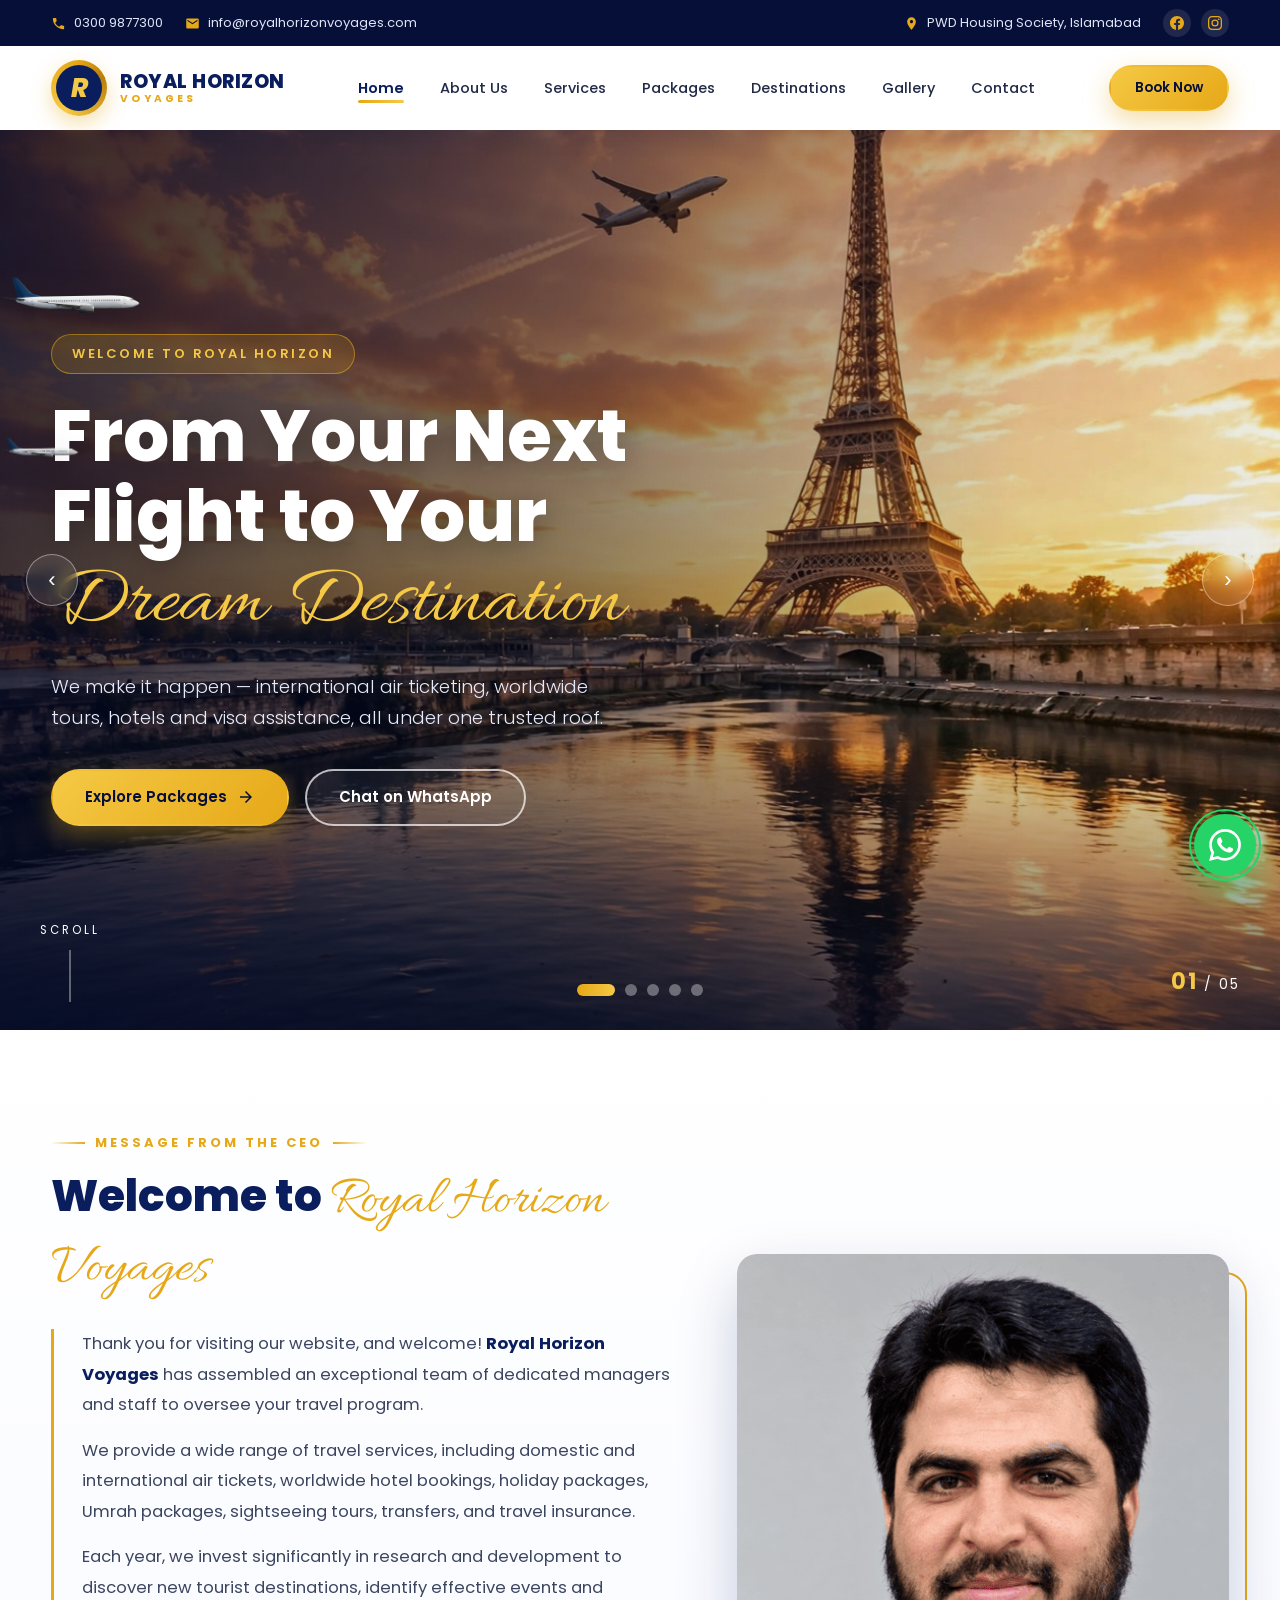
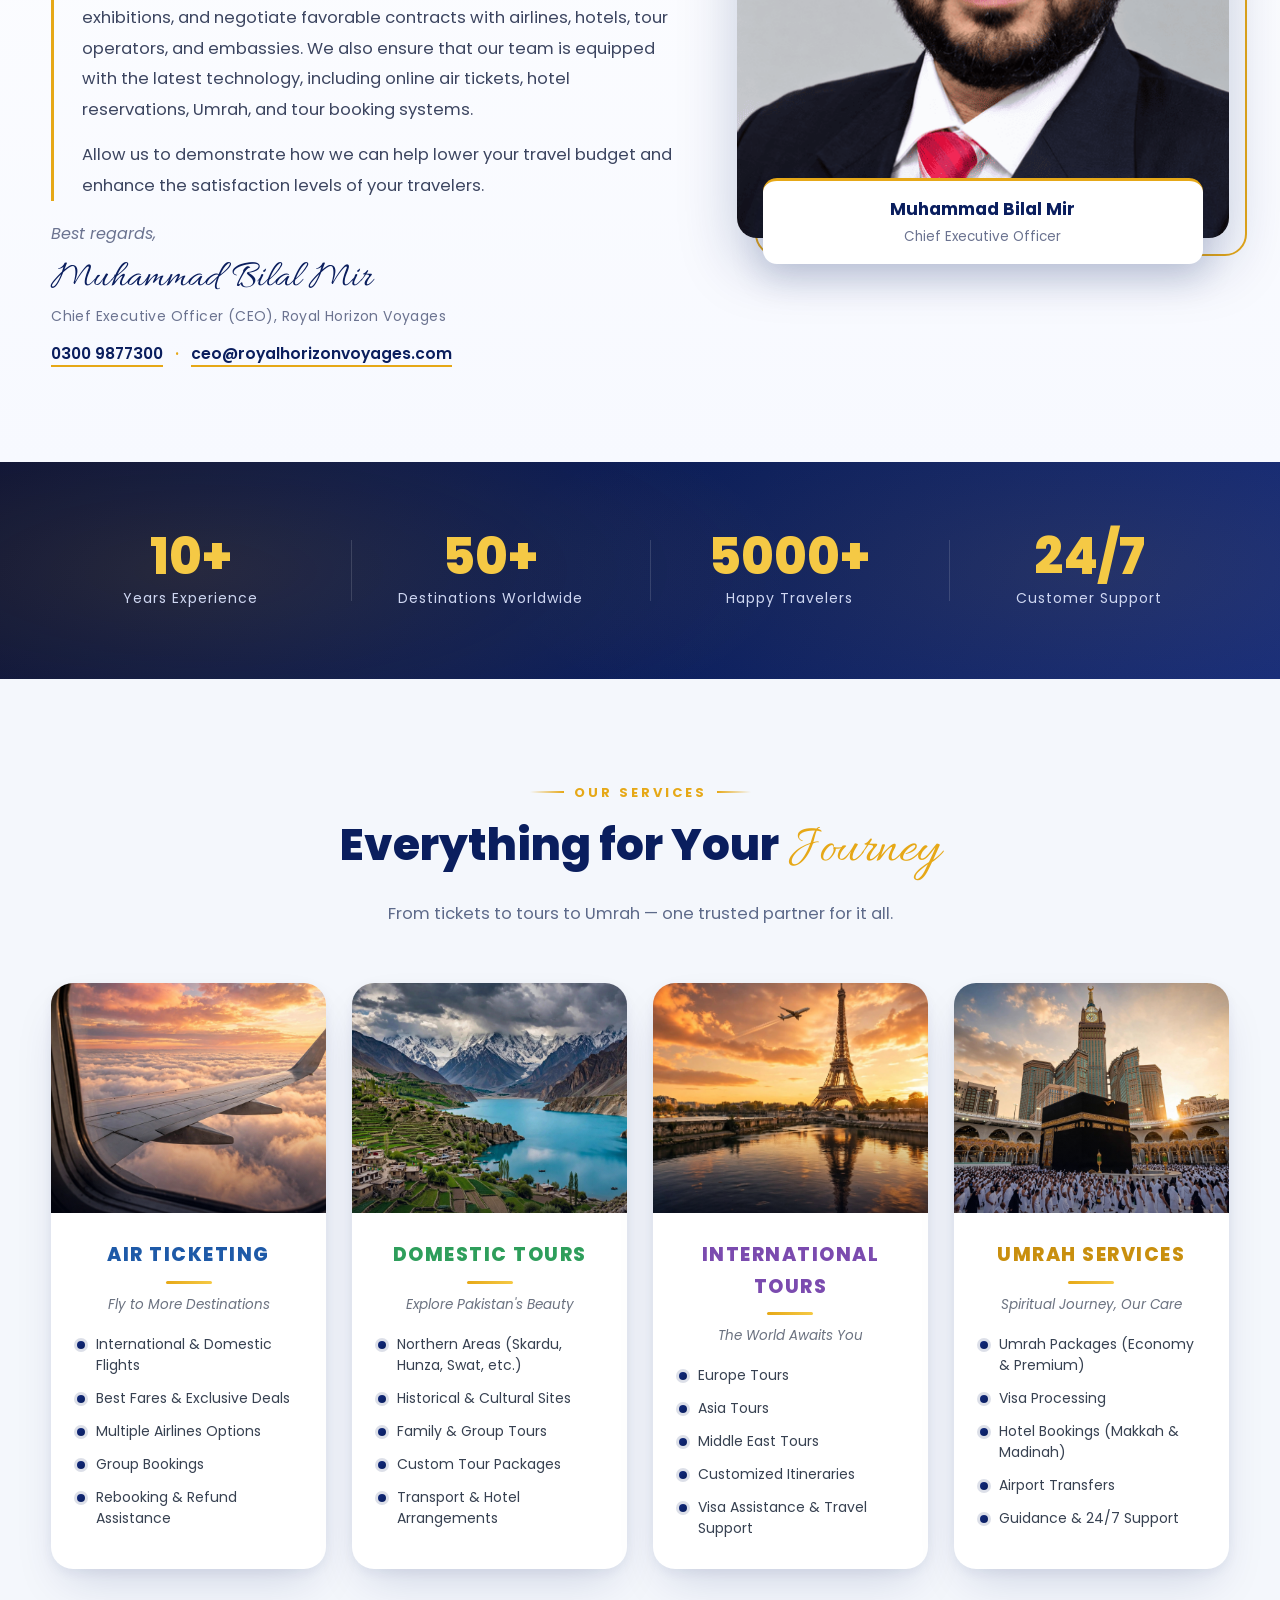
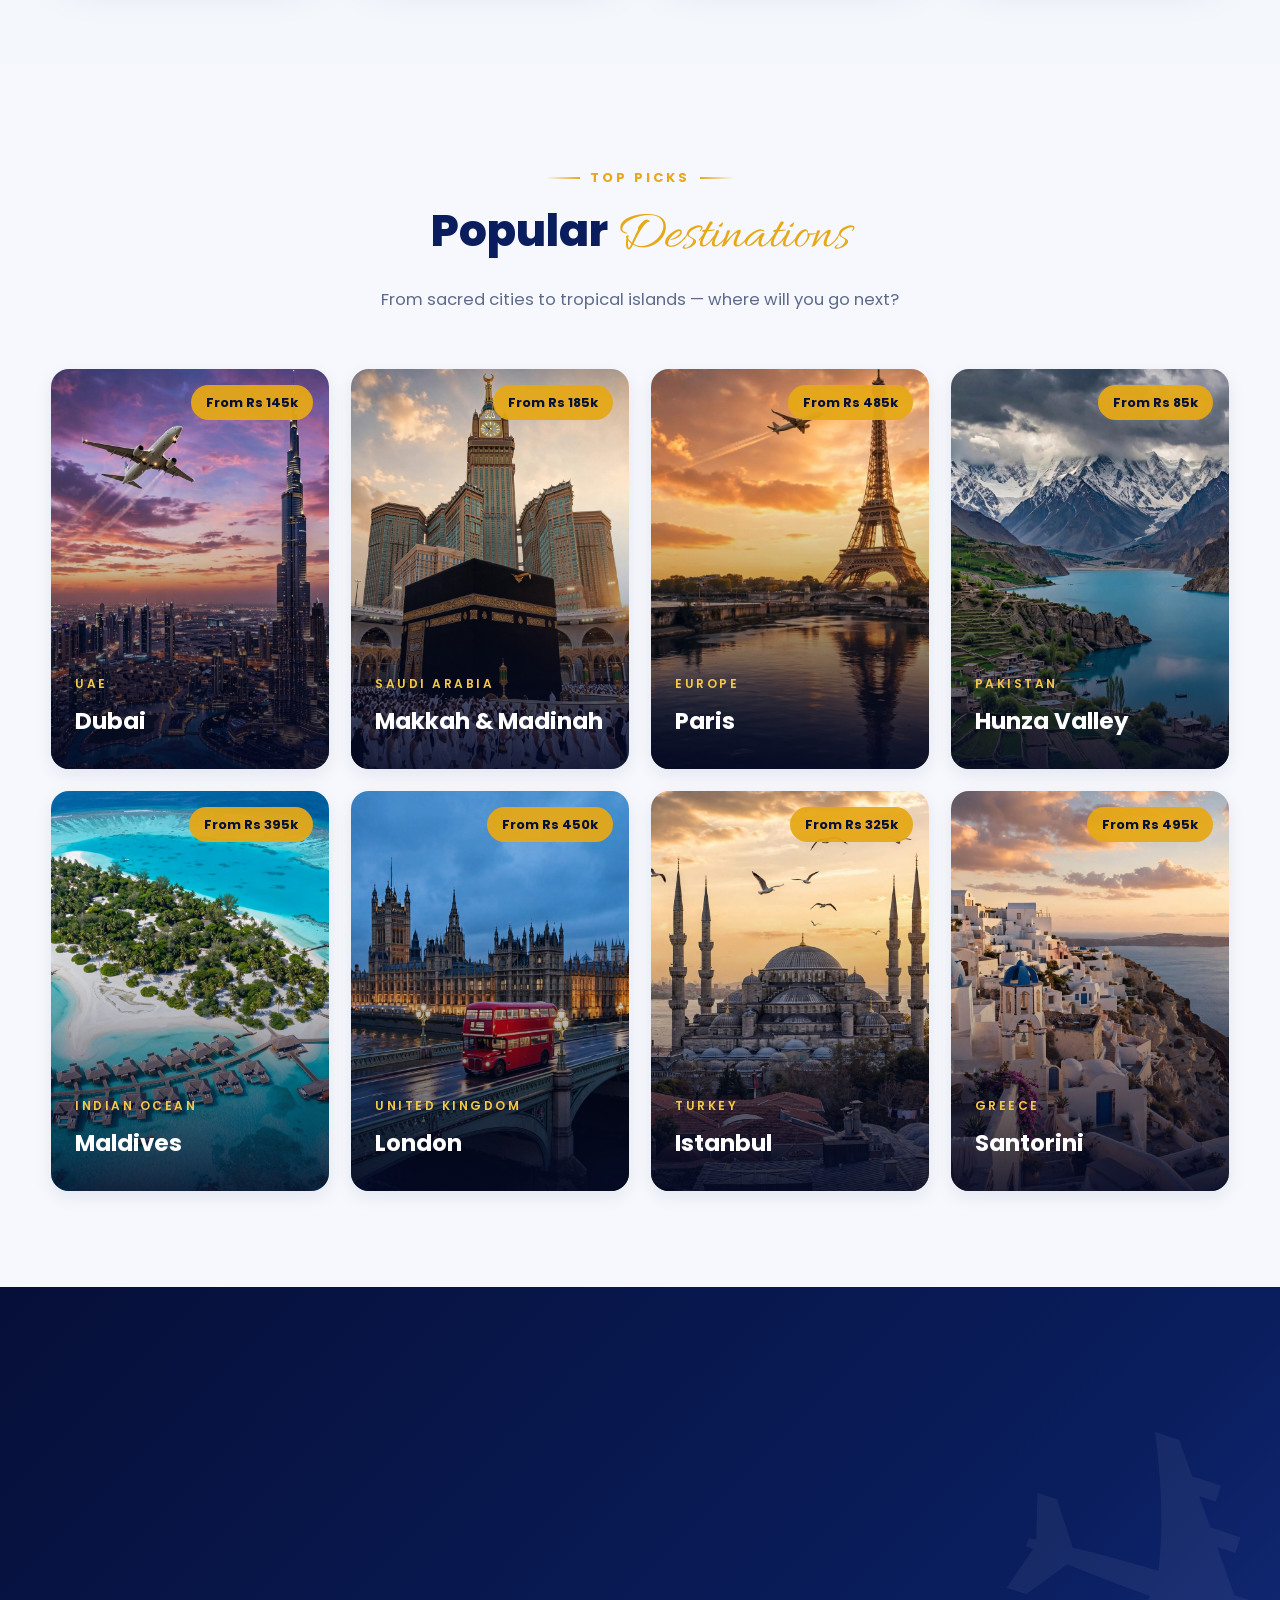
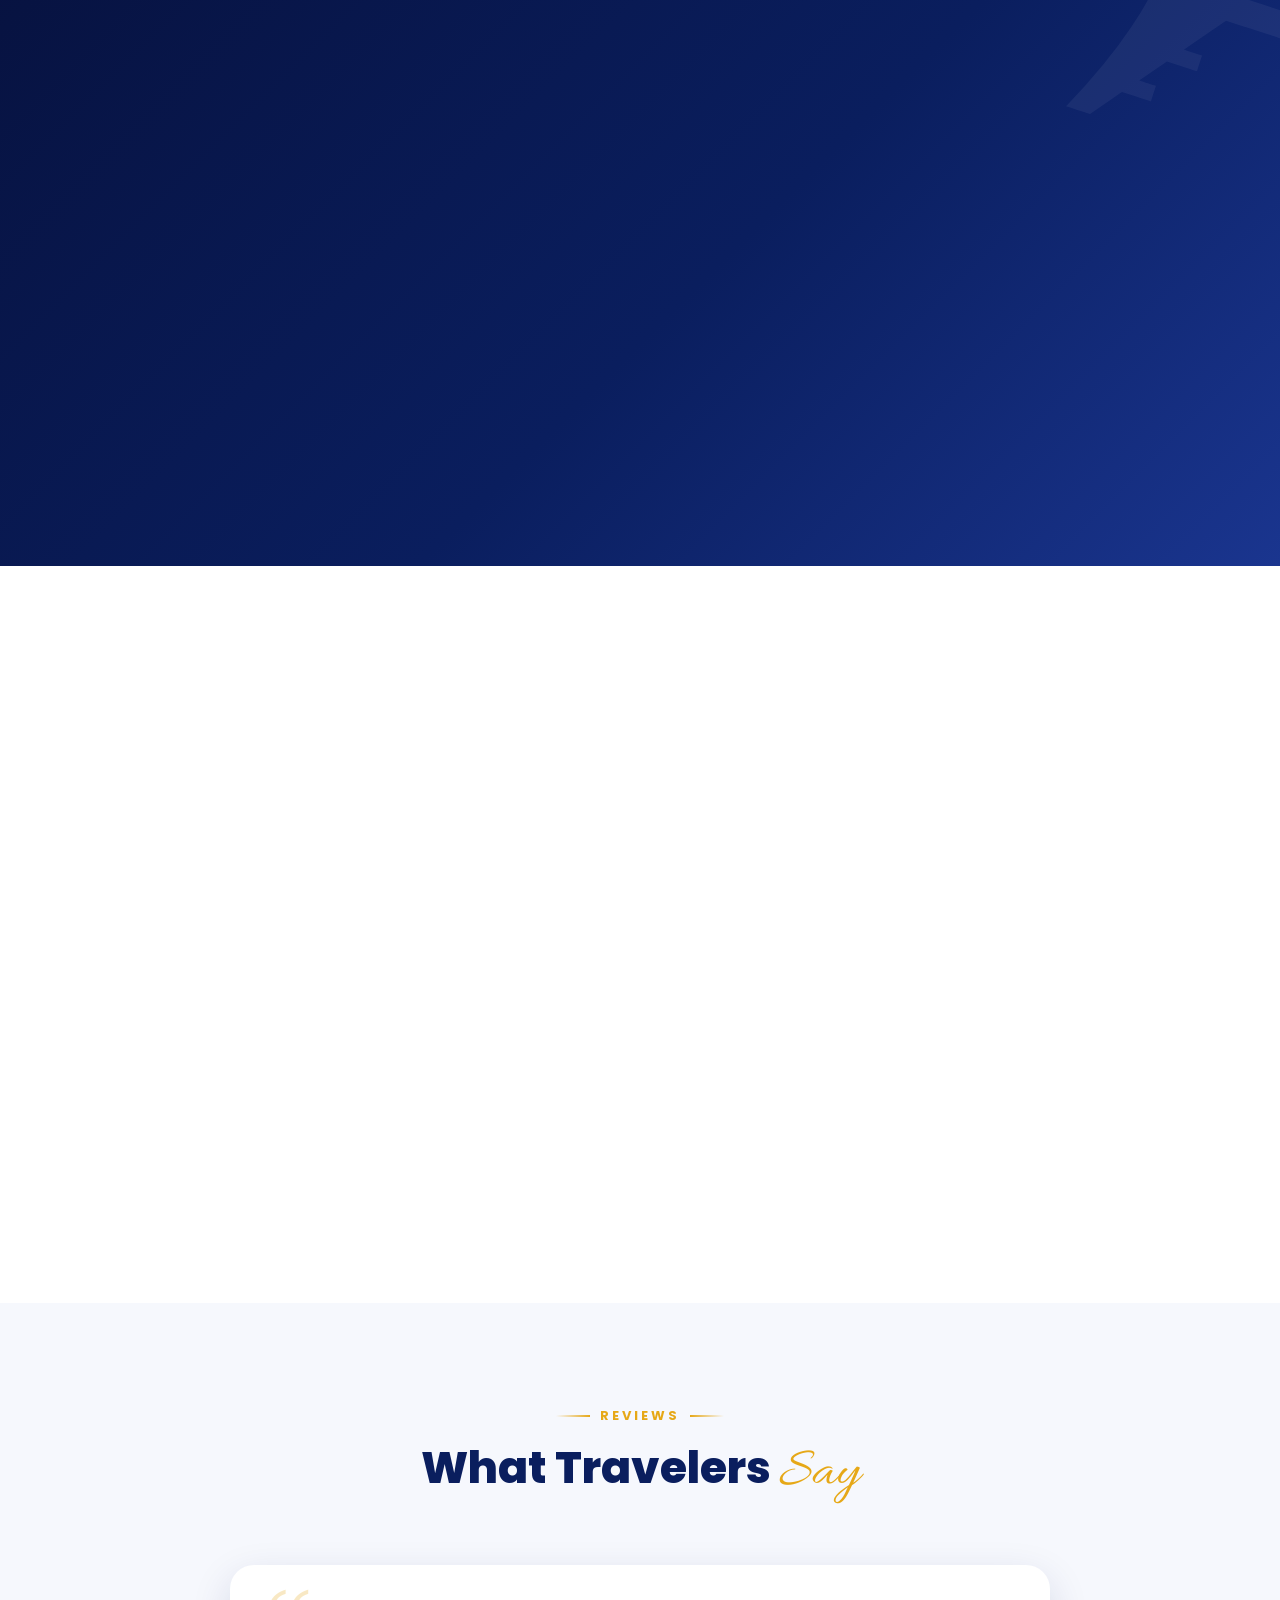
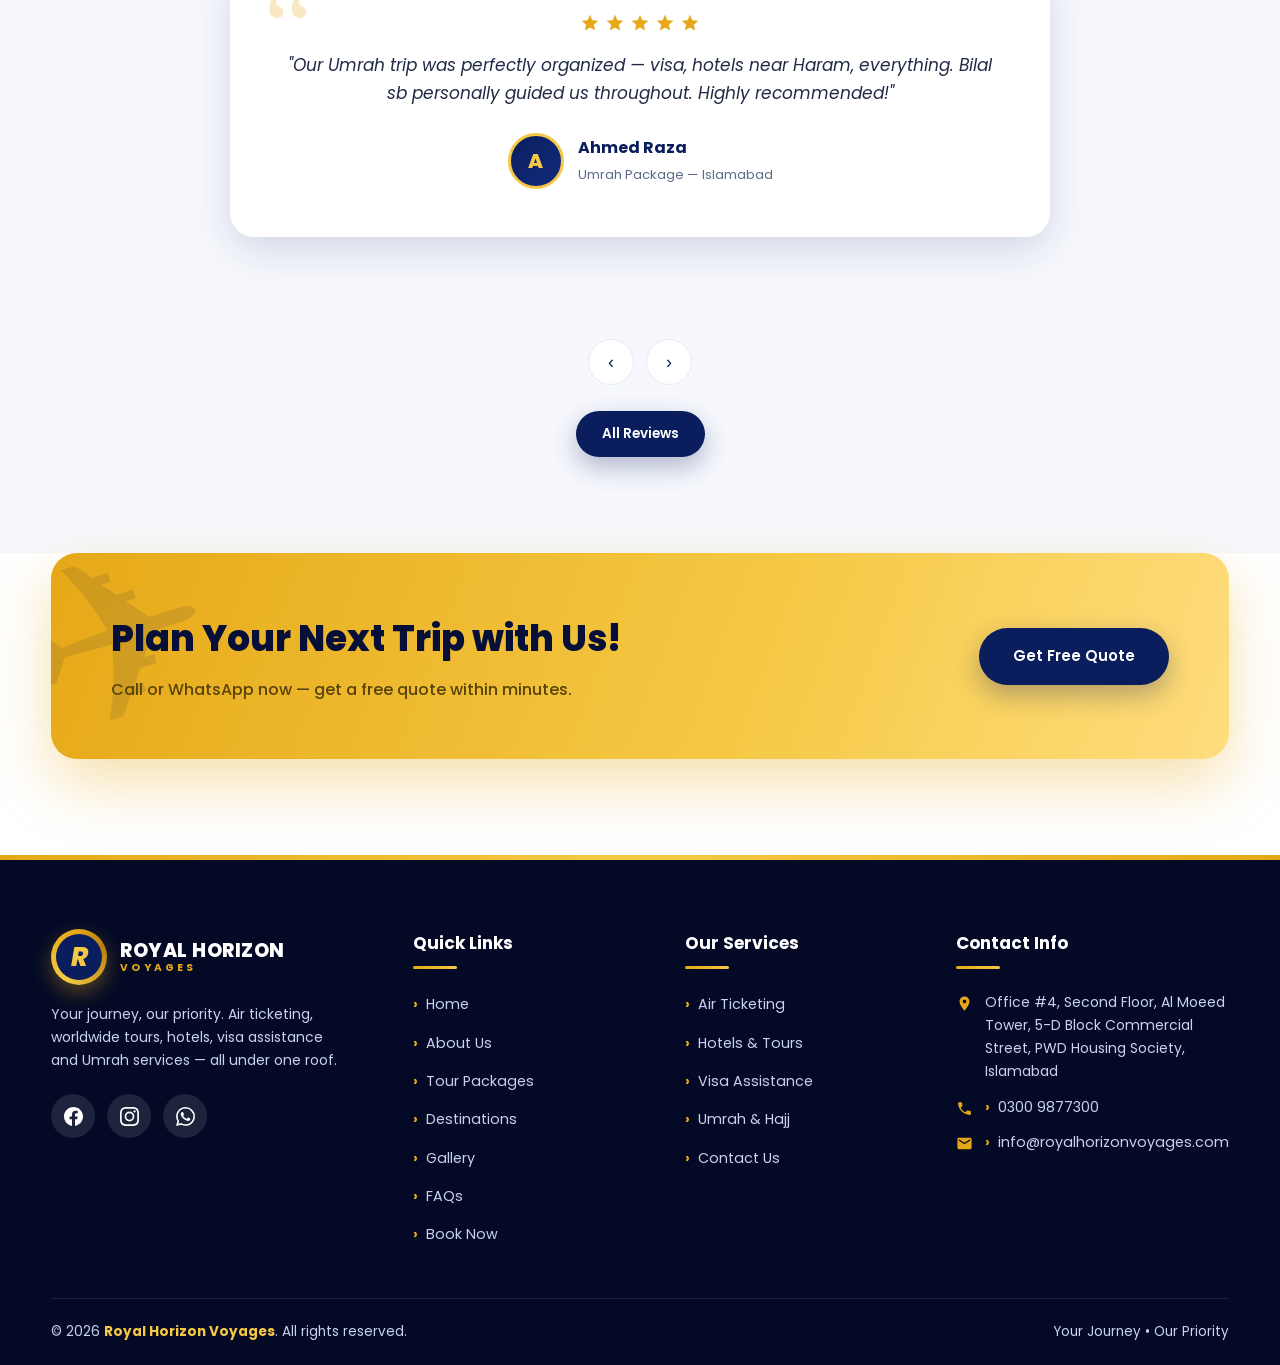
==== index.html @ 7b23c2d3 "Service card bullets: gold -> navy blue; CSS v9" ====
<!DOCTYPE html>
<html lang="en">
<head>
<meta charset="UTF-8">
<meta name="viewport" content="width=device-width, initial-scale=1.0">
<title>Royal Horizon Voyages — Your Journey, Our Priority | Islamabad</title>
<meta name="description" content="Royal Horizon Voyages — air ticketing, worldwide hotels, visa & embassy assistance, Umrah & Hajj services. Office #4, Al Moeed Tower, PWD Housing Society, Islamabad. Call 0300 9877300.">
<link rel="preconnect" href="https://fonts.googleapis.com">
<link rel="preconnect" href="https://fonts.gstatic.com" crossorigin>
<link href="https://fonts.googleapis.com/css2?family=Poppins:wght@300;400;500;600;700;800&family=Allura&display=swap" rel="stylesheet">
<link rel="stylesheet" href="css/style.css?v=9">
<link rel="icon" href="data:image/svg+xml,<svg xmlns='http://www.w3.org/2000/svg' viewBox='0 0 100 100'><circle cx='50' cy='50' r='46' fill='%230a1e5e'/><text x='50' y='68' font-size='52' text-anchor='middle' fill='%23e6a817' font-family='Georgia' font-style='italic' font-weight='bold'>R</text></svg>">
</head>
<body>

<!-- Preloader -->
<div id="preloader">
  <svg class="loader-plane" viewBox="0 0 24 24" fill="#e6a817"><path d="M21 16v-2l-8-5V3.5c0-.83-.67-1.5-1.5-1.5S10 2.67 10 3.5V9l-8 5v2l8-2.5V19l-2 1.5V22l3.5-1 3.5 1v-1.5L13 19v-5.5l8 2.5z"/></svg>
  <div class="loader-bar"><span></span></div>
  <p>Royal Horizon</p>
</div>

<!-- ================= HEADER ================= -->
<header class="site-header">
  <div class="topbar">
    <div class="container topbar-inner">
      <div class="topbar-left">
        <a href="tel:+923009877300"><svg viewBox="0 0 24 24"><path d="M6.62 10.79c1.44 2.83 3.76 5.14 6.59 6.59l2.2-2.2c.27-.27.67-.36 1.02-.24 1.12.37 2.33.57 3.57.57.55 0 1 .45 1 1V20c0 .55-.45 1-1 1-9.39 0-17-7.61-17-17 0-.55.45-1 1-1h3.5c.55 0 1 .45 1 1 0 1.25.2 2.45.57 3.57.11.35.03.74-.25 1.02l-2.2 2.2z"/></svg>0300 9877300</a>
        <a href="mailto:info@royalhorizonvoyages.com"><svg viewBox="0 0 24 24"><path d="M20 4H4c-1.1 0-2 .9-2 2v12c0 1.1.9 2 2 2h16c1.1 0 2-.9 2-2V6c0-1.1-.9-2-2-2zm0 4l-8 5-8-5V6l8 5 8-5v2z"/></svg>info@royalhorizonvoyages.com</a>
      </div>
      <div class="topbar-right">
        <span class="addr"><svg viewBox="0 0 24 24"><path d="M12 2C8.13 2 5 5.13 5 9c0 5.25 7 13 7 13s7-7.75 7-13c0-3.87-3.13-7-7-7zm0 9.5c-1.38 0-2.5-1.12-2.5-2.5S10.62 6.5 12 6.5s2.5 1.12 2.5 2.5S13.38 11.5 12 11.5z"/></svg>PWD Housing Society, Islamabad</span>
        <div class="socials">
          <a href="#" aria-label="Facebook"><svg viewBox="0 0 24 24"><path d="M24 12.073c0-6.627-5.373-12-12-12s-12 5.373-12 12c0 5.99 4.388 10.954 10.125 11.854v-8.385H7.078v-3.47h3.047V9.43c0-3.007 1.792-4.669 4.533-4.669 1.312 0 2.686.235 2.686.235v2.953H15.83c-1.491 0-1.956.925-1.956 1.874v2.25h3.328l-.532 3.47h-2.796v8.385C19.612 23.027 24 18.062 24 12.073z"/></svg></a>
          <a href="#" aria-label="Instagram"><svg viewBox="0 0 24 24"><path d="M12 2.163c3.204 0 3.584.012 4.85.07 3.252.148 4.771 1.691 4.919 4.919.058 1.265.069 1.645.069 4.849 0 3.205-.012 3.584-.069 4.849-.149 3.225-1.664 4.771-4.919 4.919-1.266.058-1.644.07-4.85.07-3.204 0-3.584-.012-4.849-.07-3.26-.149-4.771-1.699-4.919-4.92-.058-1.265-.07-1.644-.07-4.849 0-3.204.013-3.583.07-4.849.149-3.227 1.664-4.771 4.919-4.919 1.266-.057 1.645-.069 4.849-.069zm0-2.163c-3.259 0-3.667.014-4.947.072-4.358.2-6.78 2.618-6.98 6.98-.059 1.281-.073 1.689-.073 4.948 0 3.259.014 3.668.072 4.948.2 4.358 2.618 6.78 6.98 6.98 1.281.058 1.689.072 4.948.072 3.259 0 3.668-.014 4.948-.072 4.354-.2 6.782-2.618 6.979-6.98.059-1.28.073-1.689.073-4.948 0-3.259-.014-3.667-.072-4.947-.196-4.354-2.617-6.78-6.979-6.98-1.281-.059-1.69-.073-4.949-.073zm0 5.838a6.162 6.162 0 100 12.324 6.162 6.162 0 000-12.324zm0 10.162a4 4 0 110-8 4 4 0 010 8zm6.406-11.845a1.44 1.44 0 100 2.881 1.44 1.44 0 000-2.881z"/></svg></a>
        </div>
      </div>
    </div>
  </div>
  <nav class="navbar">
    <div class="container nav-inner">
      <a class="brand" href="index.html">
        <span class="brand-mark"><b>R</b></span>
        <span class="brand-text"><strong>ROYAL HORIZON</strong><small>VOYAGES</small></span>
      </a>
      <button class="nav-toggle" id="navToggle" aria-label="Open menu"><span></span><span></span><span></span></button>
      <ul class="nav-links" id="navLinks">
        <li><a href="index.html">Home</a></li>
        <li><a href="about.html">About Us</a></li>
        <li><a href="services.html">Services</a></li>
        <li><a href="packages.html">Packages</a></li>
        <li><a href="destinations.html">Destinations</a></li>
        <li><a href="gallery.html">Gallery</a></li>
        <li><a href="contact.html">Contact</a></li>
      </ul>
      <a class="btn btn-gold btn-sm nav-cta open-booking" href="#booking">Book Now</a>
    </div>
  </nav>
</header>

<!-- ================= HERO SLIDER ================= -->
<section class="hero" id="hero">
  <!-- Slide 1 -->
  <div class="hero-slide">
    <div class="slide-bg" style="background-image:url('assets/img/hero-paris.jpg')"></div>
    <div class="slide-shade"></div>
    <div class="hero-content"><div class="container">
      <div class="hero-copy">
        <span class="hero-kicker">Welcome to Royal Horizon</span>
        <h1 class="hero-title">From Your Next Flight to Your <span class="script">Dream Destination</span></h1>
        <p class="hero-sub">We make it happen — international air ticketing, worldwide tours, hotels and visa assistance, all under one trusted roof.</p>
        <div class="hero-ctas">
          <a href="packages.html" class="btn btn-gold">Explore Packages <svg viewBox="0 0 24 24" fill="currentColor"><path d="M12 4l-1.41 1.41L16.17 11H4v2h12.17l-5.58 5.59L12 20l8-8z"/></svg></a>
          <a href="https://wa.me/923009877300" target="_blank" rel="noopener" class="btn btn-outline-w">Chat on WhatsApp</a>
        </div>
      </div>
    </div></div>
  </div>
  <!-- Slide 2 -->
  <div class="hero-slide">
    <div class="slide-bg" style="background-image:url('assets/img/hero-dubai.jpg')"></div>
    <div class="slide-shade"></div>
    <div class="hero-content"><div class="container">
      <div class="hero-copy">
        <span class="hero-kicker">International Tours</span>
        <h1 class="hero-title">Dubai, Europe &amp; Beyond <span class="script">Awaits You</span></h1>
        <p class="hero-sub">Best fares, exclusive deals and multiple airline options — group bookings, rebooking and refund assistance included.</p>
        <div class="hero-ctas">
          <a href="destinations.html" class="btn btn-gold">View Destinations <svg viewBox="0 0 24 24" fill="currentColor"><path d="M12 4l-1.41 1.41L16.17 11H4v2h12.17l-5.58 5.59L12 20l8-8z"/></svg></a>
          <a href="services.html" class="btn btn-outline-w">Our Services</a>
        </div>
      </div>
    </div></div>
  </div>
  <!-- Slide 3 -->
  <div class="hero-slide">
    <div class="slide-bg" style="background-image:url('assets/img/hero-makkah.jpg')"></div>
    <div class="slide-shade"></div>
    <div class="hero-content"><div class="container">
      <div class="hero-copy">
        <span class="hero-kicker">Umrah &amp; Hajj Services</span>
        <h1 class="hero-title">Sacred Journeys, <span class="script">Our Care</span></h1>
        <p class="hero-sub">Economy &amp; premium Umrah packages with visa processing, Makkah &amp; Madinah hotels, airport transfers and 24/7 guidance.</p>
        <div class="hero-ctas">
          <a href="packages.html" class="btn btn-gold">Umrah Packages <svg viewBox="0 0 24 24" fill="currentColor"><path d="M12 4l-1.41 1.41L16.17 11H4v2h12.17l-5.58 5.59L12 20l8-8z"/></svg></a>
          <a href="contact.html" class="btn btn-outline-w">Enquire Now</a>
        </div>
      </div>
    </div></div>
  </div>
  <!-- Slide 4 -->
  <div class="hero-slide">
    <div class="slide-bg" style="background-image:url('assets/img/hero-hunza.jpg')"></div>
    <div class="slide-shade"></div>
    <div class="hero-content"><div class="container">
      <div class="hero-copy">
        <span class="hero-kicker">Domestic Tours</span>
        <h1 class="hero-title">Explore Pakistan's <span class="script">Hidden Beauty</span></h1>
        <p class="hero-sub">Hunza, Skardu, Swat &amp; the northern areas — family &amp; group tours with transport and hotel arrangements.</p>
        <div class="hero-ctas">
          <a href="packages.html" class="btn btn-gold">Domestic Packages <svg viewBox="0 0 24 24" fill="currentColor"><path d="M12 4l-1.41 1.41L16.17 11H4v2h12.17l-5.58 5.59L12 20l8-8z"/></svg></a>
          <a href="gallery.html" class="btn btn-outline-w">See Gallery</a>
        </div>
      </div>
    </div></div>
  </div>
  <!-- Slide 5 -->
  <div class="hero-slide">
    <div class="slide-bg" style="background-image:url('assets/img/hero-maldives.jpg')"></div>
    <div class="slide-shade"></div>
    <div class="hero-content"><div class="container">
      <div class="hero-copy">
        <span class="hero-kicker">Honeymoon &amp; Holidays</span>
        <h1 class="hero-title">Paradise Islands &amp; <span class="script">Beach Escapes</span></h1>
        <p class="hero-sub">Maldives, Bali &amp; more — customized itineraries, handpicked resorts and complete travel solutions.</p>
        <div class="hero-ctas">
          <a href="https://wa.me/923009877300?text=Assalam-o-Alaikum!%20I%20want%20a%20customized%20holiday%20package." target="_blank" rel="noopener" class="btn btn-gold">Plan My Trip <svg viewBox="0 0 24 24" fill="currentColor"><path d="M12 4l-1.41 1.41L16.17 11H4v2h12.17l-5.58 5.59L12 20l8-8z"/></svg></a>
          <a href="about.html" class="btn btn-outline-w">About Us</a>
        </div>
      </div>
    </div></div>
  </div>

  <!-- Flying planes -->
  <div class="plane-layer" aria-hidden="true">
    <div class="plane-fly"><img src="assets/img/plane.png" alt=""></div>
    <div class="plane-fly small"><img src="assets/img/plane.png" alt=""></div>
  </div>

  <button class="hero-arrow prev" id="heroPrev" aria-label="Previous slide">‹</button>
  <button class="hero-arrow next" id="heroNext" aria-label="Next slide">›</button>
  <div class="hero-dots" id="heroDots"></div>
  <div class="hero-count"><b id="heroCur">01</b> / 05</div>
  <div class="scroll-cue">Scroll<span></span></div>
</section>

<!-- ================= CEO MESSAGE ================= -->
<section class="sec sec-ceo">
  <div class="container ceo-grid">
    <div class="ceo-text reveal">
      <span class="sec-kicker">Message from the CEO</span>
      <h2 class="sec-title">Welcome to <span class="script">Royal Horizon Voyages</span></h2>
      <div class="ceo-quote">
        <p>Thank you for visiting our website, and welcome! <b>Royal Horizon Voyages</b> has assembled an exceptional team of dedicated managers and staff to oversee your travel program.</p>
        <p>We provide a wide range of travel services, including domestic and international air tickets, worldwide hotel bookings, holiday packages, Umrah packages, sightseeing tours, transfers, and travel insurance.</p>
        <p>Each year, we invest significantly in research and development to discover new tourist destinations, identify effective events and exhibitions, and negotiate favorable contracts with airlines, hotels, tour operators, and embassies. We also ensure that our team is equipped with the latest technology, including online air tickets, hotel reservations, Umrah, and tour booking systems.</p>
        <p>Allow us to demonstrate how we can help lower your travel budget and enhance the satisfaction levels of your travelers.</p>
      </div>
      <div class="ceo-sign">
        <p class="ceo-regards">Best regards,</p>
        <p class="ceo-name">Muhammad Bilal Mir</p>
        <p class="ceo-title">Chief Executive Officer (CEO), Royal Horizon Voyages</p>
        <p class="ceo-contact"><a href="tel:+923009877300">0300 9877300</a><span class="dot">·</span><a href="mailto:ceo@royalhorizonvoyages.com">ceo@royalhorizonvoyages.com</a></p>
      </div>
    </div>
    <div class="ceo-photo reveal reveal-d1">
      <figure>
        <img src="assets/img/ceo.png" alt="Muhammad Bilal Mir — Chief Executive Officer, Royal Horizon Voyages">
        <figcaption><b>Muhammad Bilal Mir</b><span>Chief Executive Officer</span></figcaption>
      </figure>
    </div>
  </div>
</section>

<!-- ================= STATS ================= -->
<section class="stats">
  <div class="container stats-grid">
    <div class="stat reveal"><b data-count="10" data-suffix="+">0</b><span>Years Experience</span></div>
    <div class="stat reveal reveal-d1"><b data-count="50" data-suffix="+">0</b><span>Destinations Worldwide</span></div>
    <div class="stat reveal reveal-d2"><b data-count="5000" data-suffix="+">0</b><span>Happy Travelers</span></div>
    <div class="stat reveal reveal-d3"><b data-count="24" data-suffix="/7">0</b><span>Customer Support</span></div>
  </div>
</section>

<!-- ================= SERVICES (flyer style) ================= -->
<section class="sec sec-flyer">
  <div class="container">
    <div class="sec-head reveal">
      <span class="sec-kicker">Our Services</span>
      <h2 class="sec-title">Everything for Your <span class="script">Journey</span></h2>
      <p class="sec-sub">From tickets to tours to Umrah — one trusted partner for it all.</p>
    </div>
    <div class="fcards-grid">
      <div class="fcard fcard-blue reveal">
        <div class="fcard-photo"><img src="assets/img/card-air-ticketing.jpg" alt="Airplane wing over sunset clouds" loading="lazy"></div>
        <div class="fcard-body">
          <h3>AIR TICKETING</h3>
          <p class="fcard-tag">Fly to More Destinations</p>
          <ul class="fcard-list">
        <li><span class="ck"><svg viewBox="0 0 24 24"><path d="M9 16.17L4.83 12l-1.42 1.41L9 19 21 7l-1.41-1.41z"/></svg></span>International &amp; Domestic Flights</li>
        <li><span class="ck"><svg viewBox="0 0 24 24"><path d="M9 16.17L4.83 12l-1.42 1.41L9 19 21 7l-1.41-1.41z"/></svg></span>Best Fares &amp; Exclusive Deals</li>
        <li><span class="ck"><svg viewBox="0 0 24 24"><path d="M9 16.17L4.83 12l-1.42 1.41L9 19 21 7l-1.41-1.41z"/></svg></span>Multiple Airlines Options</li>
        <li><span class="ck"><svg viewBox="0 0 24 24"><path d="M9 16.17L4.83 12l-1.42 1.41L9 19 21 7l-1.41-1.41z"/></svg></span>Group Bookings</li>
        <li><span class="ck"><svg viewBox="0 0 24 24"><path d="M9 16.17L4.83 12l-1.42 1.41L9 19 21 7l-1.41-1.41z"/></svg></span>Rebooking &amp; Refund Assistance</li>
          </ul>
        </div>
      </div>
      <div class="fcard fcard-green reveal reveal-d1">
        <div class="fcard-photo"><img src="assets/img/hero-hunza.jpg" alt="Hunza valley mountains and lake" loading="lazy"></div>
        <div class="fcard-body">
          <h3>DOMESTIC TOURS</h3>
          <p class="fcard-tag">Explore Pakistan's Beauty</p>
          <ul class="fcard-list">
        <li><span class="ck"><svg viewBox="0 0 24 24"><path d="M9 16.17L4.83 12l-1.42 1.41L9 19 21 7l-1.41-1.41z"/></svg></span>Northern Areas (Skardu, Hunza, Swat, etc.)</li>
        <li><span class="ck"><svg viewBox="0 0 24 24"><path d="M9 16.17L4.83 12l-1.42 1.41L9 19 21 7l-1.41-1.41z"/></svg></span>Historical &amp; Cultural Sites</li>
        <li><span class="ck"><svg viewBox="0 0 24 24"><path d="M9 16.17L4.83 12l-1.42 1.41L9 19 21 7l-1.41-1.41z"/></svg></span>Family &amp; Group Tours</li>
        <li><span class="ck"><svg viewBox="0 0 24 24"><path d="M9 16.17L4.83 12l-1.42 1.41L9 19 21 7l-1.41-1.41z"/></svg></span>Custom Tour Packages</li>
        <li><span class="ck"><svg viewBox="0 0 24 24"><path d="M9 16.17L4.83 12l-1.42 1.41L9 19 21 7l-1.41-1.41z"/></svg></span>Transport &amp; Hotel Arrangements</li>
          </ul>
        </div>
      </div>
      <div class="fcard fcard-purple reveal reveal-d2">
        <div class="fcard-photo"><img src="assets/img/hero-paris.jpg" alt="Eiffel Tower Paris" loading="lazy"></div>
        <div class="fcard-body">
          <h3>INTERNATIONAL TOURS</h3>
          <p class="fcard-tag">The World Awaits You</p>
          <ul class="fcard-list">
        <li><span class="ck"><svg viewBox="0 0 24 24"><path d="M9 16.17L4.83 12l-1.42 1.41L9 19 21 7l-1.41-1.41z"/></svg></span>Europe Tours</li>
        <li><span class="ck"><svg viewBox="0 0 24 24"><path d="M9 16.17L4.83 12l-1.42 1.41L9 19 21 7l-1.41-1.41z"/></svg></span>Asia Tours</li>
        <li><span class="ck"><svg viewBox="0 0 24 24"><path d="M9 16.17L4.83 12l-1.42 1.41L9 19 21 7l-1.41-1.41z"/></svg></span>Middle East Tours</li>
        <li><span class="ck"><svg viewBox="0 0 24 24"><path d="M9 16.17L4.83 12l-1.42 1.41L9 19 21 7l-1.41-1.41z"/></svg></span>Customized Itineraries</li>
        <li><span class="ck"><svg viewBox="0 0 24 24"><path d="M9 16.17L4.83 12l-1.42 1.41L9 19 21 7l-1.41-1.41z"/></svg></span>Visa Assistance &amp; Travel Support</li>
          </ul>
        </div>
      </div>
      <div class="fcard fcard-gold reveal reveal-d3">
        <div class="fcard-photo"><img src="assets/img/hero-makkah.jpg" alt="Holy Kaaba Makkah" loading="lazy"></div>
        <div class="fcard-body">
          <h3>UMRAH SERVICES</h3>
          <p class="fcard-tag">Spiritual Journey, Our Care</p>
          <ul class="fcard-list">
        <li><span class="ck"><svg viewBox="0 0 24 24"><path d="M9 16.17L4.83 12l-1.42 1.41L9 19 21 7l-1.41-1.41z"/></svg></span>Umrah Packages (Economy &amp; Premium)</li>
        <li><span class="ck"><svg viewBox="0 0 24 24"><path d="M9 16.17L4.83 12l-1.42 1.41L9 19 21 7l-1.41-1.41z"/></svg></span>Visa Processing</li>
        <li><span class="ck"><svg viewBox="0 0 24 24"><path d="M9 16.17L4.83 12l-1.42 1.41L9 19 21 7l-1.41-1.41z"/></svg></span>Hotel Bookings (Makkah &amp; Madinah)</li>
        <li><span class="ck"><svg viewBox="0 0 24 24"><path d="M9 16.17L4.83 12l-1.42 1.41L9 19 21 7l-1.41-1.41z"/></svg></span>Airport Transfers</li>
        <li><span class="ck"><svg viewBox="0 0 24 24"><path d="M9 16.17L4.83 12l-1.42 1.41L9 19 21 7l-1.41-1.41z"/></svg></span>Guidance &amp; 24/7 Support</li>
          </ul>
        </div>
      </div>
    </div>
  </div>
</section>


<!-- ================= DESTINATIONS ================= -->
<section class="sec sec-dest">
  <div class="container">
    <div class="sec-head reveal">
      <span class="sec-kicker">Top Picks</span>
      <h2 class="sec-title">Popular <span class="script">Destinations</span></h2>
      <p class="sec-sub">From sacred cities to tropical islands — where will you go next?</p>
    </div>
    <div class="dest-grid">
      <a class="dest-card reveal" href="destinations.html"><span class="dest-price">From Rs 145k</span><img src="assets/img/hero-dubai.jpg" alt="Dubai skyline"><div class="dest-info"><small>UAE</small><h3>Dubai</h3><p>Burj Khalifa, desert safaris &amp; world-class shopping.</p></div></a>
      <a class="dest-card reveal reveal-d1" href="destinations.html"><span class="dest-price">From Rs 185k</span><img src="assets/img/hero-makkah.jpg" alt="Makkah"><div class="dest-info"><small>Saudi Arabia</small><h3>Makkah &amp; Madinah</h3><p>Umrah &amp; Hajj packages with premium hotels.</p></div></a>
      <a class="dest-card reveal reveal-d2" href="destinations.html"><span class="dest-price">From Rs 485k</span><img src="assets/img/hero-paris.jpg" alt="Paris"><div class="dest-info"><small>Europe</small><h3>Paris</h3><p>Eiffel Tower, art, cuisine — the city of lights.</p></div></a>
      <a class="dest-card reveal reveal-d3" href="destinations.html"><span class="dest-price">From Rs 85k</span><img src="assets/img/hero-hunza.jpg" alt="Hunza Valley"><div class="dest-info"><small>Pakistan</small><h3>Hunza Valley</h3><p>Turquoise lakes &amp; mighty Karakoram peaks.</p></div></a>
      <a class="dest-card reveal" href="destinations.html"><span class="dest-price">From Rs 395k</span><img src="assets/img/hero-maldives.jpg" alt="Maldives"><div class="dest-info"><small>Indian Ocean</small><h3>Maldives</h3><p>Overwater villas &amp; crystal lagoons.</p></div></a>
      <a class="dest-card reveal reveal-d1" href="destinations.html"><span class="dest-price">From Rs 450k</span><img src="assets/img/dest-london.jpg" alt="London"><div class="dest-info"><small>United Kingdom</small><h3>London</h3><p>Big Ben, history &amp; royal landmarks.</p></div></a>
      <a class="dest-card reveal reveal-d2" href="destinations.html"><span class="dest-price">From Rs 325k</span><img src="assets/img/dest-istanbul.jpg" alt="Istanbul"><div class="dest-info"><small>Turkey</small><h3>Istanbul</h3><p>Where East meets West — mosques &amp; bazaars.</p></div></a>
      <a class="dest-card reveal reveal-d3" href="destinations.html"><span class="dest-price">From Rs 495k</span><img src="assets/img/dest-santorini.jpg" alt="Santorini"><div class="dest-info"><small>Greece</small><h3>Santorini</h3><p>White villages &amp; Aegean sunsets.</p></div></a>
    </div>
  </div>
</section>

<!-- ================= WHY CHOOSE US ================= -->
<section class="sec why">
  <div class="container">
    <div class="sec-head reveal">
      <span class="sec-kicker">Why Royal Horizon</span>
      <h2 class="sec-title">Your Trusted <span class="script">Travel Partner</span></h2>
      <p class="sec-sub" style="color:#c9d2ee">Travel connects people — we make every connection effortless.</p>
    </div>
    <div class="why-grid">
      <div class="why-card reveal"><div class="wic"><svg viewBox="0 0 24 24"><path d="M12 1L3 5v6c0 5.55 3.84 10.74 9 12 5.16-1.26 9-6.45 9-12V5l-9-4zm-2 16l-4-4 1.41-1.41L10 14.17l6.59-6.59L18 9l-8 8z"/></svg></div><h3>Trusted &amp; Reliable</h3><p>A registered, dependable agency — your money and plans are safe with us.</p></div>
      <div class="why-card reveal reveal-d1"><div class="wic"><svg viewBox="0 0 24 24"><path d="M21.41 11.58l-9-9C12.05 2.22 11.55 2 11 2H4c-1.1 0-2 .9-2 2v7c0 .55.22 1.05.59 1.42l9 9c.36.36.86.58 1.41.58.55 0 1.05-.22 1.41-.59l7-7c.37-.36.59-.86.59-1.41 0-.55-.23-1.06-.59-1.42zM5.5 7C4.67 7 4 6.33 4 5.5S4.67 4 5.5 4 7 4.67 7 5.5 6.33 7 5.5 7z"/></svg></div><h3>Best Prices</h3><p>Best fares &amp; exclusive deals through our airline and hotel partners.</p></div>
      <div class="why-card reveal reveal-d2"><div class="wic"><svg viewBox="0 0 24 24"><path d="M12 1a9 9 0 00-9 9v7c0 1.66 1.34 3 3 3h3v-8H5v-2c0-3.87 3.13-7 7-7s7 3.13 7 7v2h-4v8h3c1.66 0 3-1.34 3-3V10a9 9 0 00-9-9z"/></svg></div><h3>Dedicated Support</h3><p>Real humans on call &amp; WhatsApp — before, during and after your trip.</p></div>
      <div class="why-card reveal"><div class="wic"><svg viewBox="0 0 24 24"><path d="M16 11c1.66 0 2.99-1.34 2.99-3S17.66 5 16 5s-3 1.34-3 3 1.34 3 3 3zm-8 0c1.66 0 2.99-1.34 2.99-3S9.66 5 8 5 5 6.34 5 8s1.34 3 3 3zm0 2c-2.33 0-7 1.17-7 3.5V19h14v-2.5c0-2.33-4.67-3.5-7-3.5zm8 0c-.29 0-.62.02-.97.05 1.16.84 1.97 1.97 1.97 3.45V19h6v-2.5c0-2.33-4.67-3.5-7-3.5z"/></svg></div><h3>Personalized Services</h3><p>Customized itineraries built around your budget, dates and dreams.</p></div>
      <div class="why-card reveal reveal-d1"><div class="wic"><svg viewBox="0 0 24 24"><path d="M11.99 2C6.47 2 2 6.48 2 12s4.47 10 9.99 10C17.52 22 22 17.52 22 12S17.52 2 11.99 2zm6.93 6h-2.95c-.32-1.25-.78-2.45-1.38-3.56 1.84.63 3.37 1.91 4.33 3.56zM12 4.04c.83 1.2 1.48 2.53 1.91 3.96h-3.82c.43-1.43 1.08-2.76 1.91-3.96zM4.26 14C4.1 13.36 4 12.69 4 12s.1-1.36.26-2h3.38c-.08.66-.14 1.32-.14 2 0 .68.06 1.34.14 2H4.26zm.82 2h2.95c.32 1.25.78 2.45 1.38 3.56-1.84-.63-3.37-1.9-4.33-3.56zm2.95-8H5.08c.96-1.66 2.49-2.93 4.33-3.56C8.81 5.55 8.35 6.75 8.03 8zM12 19.96c-.83-1.2-1.48-2.53-1.91-3.96h3.82c-.43 1.43-1.08 2.76-1.91 3.96zM14.34 14H9.66c-.09-.66-.16-1.32-.16-2 0-.68.07-1.35.16-2h4.68c.09.65.16 1.32.16 2 0 .68-.07 1.34-.16 2zm.27 5.56c.6-1.11 1.06-2.31 1.38-3.56h2.95c-.96 1.65-2.49 2.93-4.33 3.56zM16.36 14c.08-.66.14-1.32.14-2 0-.68-.06-1.34-.14-2h3.38c.16.64.26 1.31.26 2s-.1 1.36-.26 2h-3.38z"/></svg></div><h3>Worldwide Network</h3><p>Partner hotels &amp; operators across the globe for seamless travel.</p></div>
      <div class="why-card reveal reveal-d2"><div class="wic"><svg viewBox="0 0 24 24"><path d="M12 17.27L18.18 21l-1.64-7.03L22 9.24l-7.19-.61L12 2 9.19 8.63 2 9.24l5.46 4.73L5.82 21z"/></svg></div><h3>Satisfaction First</h3><p>Your satisfaction is our priority — that's our promise, and our tagline.</p></div>
    </div>
  </div>
</section>

<!-- ================= UMRAH CTA ================= -->
<section class="sec">
  <div class="container">
    <div class="umrah-cta reveal">
      <div class="uc-txt">
        <span class="uc-script">Sacred Journey</span>
        <h2>Umrah Packages with Complete Guidance</h2>
        <p>Visa processing, hotel bookings in Makkah &amp; Madinah, airport transfers and 24/7 on-ground support — travel with peace of mind.</p>
        <div class="uc-feats">
          <div><svg viewBox="0 0 24 24"><path d="M9 16.17L4.83 12l-1.42 1.41L9 19 21 7l-1.41-1.41z"/></svg>Visa Processing</div>
          <div><svg viewBox="0 0 24 24"><path d="M9 16.17L4.83 12l-1.42 1.41L9 19 21 7l-1.41-1.41z"/></svg>Hotels Included</div>
          <div><svg viewBox="0 0 24 24"><path d="M9 16.17L4.83 12l-1.42 1.41L9 19 21 7l-1.41-1.41z"/></svg>24/7 Support</div>
        </div>
        <a href="packages.html" class="btn btn-gold">View Umrah Packages</a>
      </div>
      <div class="uc-img" style="background-image:url('assets/img/hero-makkah.jpg')"></div>
    </div>
  </div>
</section>

<!-- ================= TESTIMONIALS ================= -->
<section class="sec testi">
  <div class="container">
    <div class="sec-head reveal">
      <span class="sec-kicker">Reviews</span>
      <h2 class="sec-title">What Travelers <span class="script">Say</span></h2>
    </div>
    <div class="testi-track reveal">
      <div class="testi-slide active"><div class="testi-card">
        <div class="stars"><svg viewBox="0 0 24 24"><path d="M12 17.27L18.18 21l-1.64-7.03L22 9.24l-7.19-.61L12 2 9.19 8.63 2 9.24l5.46 4.73L5.82 21z"/></svg><svg viewBox="0 0 24 24"><path d="M12 17.27L18.18 21l-1.64-7.03L22 9.24l-7.19-.61L12 2 9.19 8.63 2 9.24l5.46 4.73L5.82 21z"/></svg><svg viewBox="0 0 24 24"><path d="M12 17.27L18.18 21l-1.64-7.03L22 9.24l-7.19-.61L12 2 9.19 8.63 2 9.24l5.46 4.73L5.82 21z"/></svg><svg viewBox="0 0 24 24"><path d="M12 17.27L18.18 21l-1.64-7.03L22 9.24l-7.19-.61L12 2 9.19 8.63 2 9.24l5.46 4.73L5.82 21z"/></svg><svg viewBox="0 0 24 24"><path d="M12 17.27L18.18 21l-1.64-7.03L22 9.24l-7.19-.61L12 2 9.19 8.63 2 9.24l5.46 4.73L5.82 21z"/></svg></div>
        <p>"Our Umrah trip was perfectly organized — visa, hotels near Haram, everything. Bilal sb personally guided us throughout. Highly recommended!"</p>
        <div class="testi-who"><span class="testi-ava">A</span><div style="text-align:left"><b>Ahmed Raza</b><small>Umrah Package — Islamabad</small></div></div>
      </div></div>
      <div class="testi-slide"><div class="testi-card">
        <div class="stars"><svg viewBox="0 0 24 24"><path d="M12 17.27L18.18 21l-1.64-7.03L22 9.24l-7.19-.61L12 2 9.19 8.63 2 9.24l5.46 4.73L5.82 21z"/></svg><svg viewBox="0 0 24 24"><path d="M12 17.27L18.18 21l-1.64-7.03L22 9.24l-7.19-.61L12 2 9.19 8.63 2 9.24l5.46 4.73L5.82 21z"/></svg><svg viewBox="0 0 24 24"><path d="M12 17.27L18.18 21l-1.64-7.03L22 9.24l-7.19-.61L12 2 9.19 8.63 2 9.24l5.46 4.73L5.82 21z"/></svg><svg viewBox="0 0 24 24"><path d="M12 17.27L18.18 21l-1.64-7.03L22 9.24l-7.19-.61L12 2 9.19 8.63 2 9.24l5.46 4.73L5.82 21z"/></svg><svg viewBox="0 0 24 24"><path d="M12 17.27L18.18 21l-1.64-7.03L22 9.24l-7.19-.61L12 2 9.19 8.63 2 9.24l5.46 4.73L5.82 21z"/></svg></div>
        <p>"Got Dubai tickets at a better price than anywhere else, and they arranged our hotel too. One WhatsApp message and everything was done."</p>
        <div class="testi-who"><span class="testi-ava">S</span><div style="text-align:left"><b>Sana Malik</b><small>Dubai Tour — Lahore</small></div></div>
      </div></div>
      <div class="testi-slide"><div class="testi-card">
        <div class="stars"><svg viewBox="0 0 24 24"><path d="M12 17.27L18.18 21l-1.64-7.03L22 9.24l-7.19-.61L12 2 9.19 8.63 2 9.24l5.46 4.73L5.82 21z"/></svg><svg viewBox="0 0 24 24"><path d="M12 17.27L18.18 21l-1.64-7.03L22 9.24l-7.19-.61L12 2 9.19 8.63 2 9.24l5.46 4.73L5.82 21z"/></svg><svg viewBox="0 0 24 24"><path d="M12 17.27L18.18 21l-1.64-7.03L22 9.24l-7.19-.61L12 2 9.19 8.63 2 9.24l5.46 4.73L5.82 21z"/></svg><svg viewBox="0 0 24 24"><path d="M12 17.27L18.18 21l-1.64-7.03L22 9.24l-7.19-.61L12 2 9.19 8.63 2 9.24l5.46 4.73L5.82 21z"/></svg><svg viewBox="0 0 24 24"><path d="M12 17.27L18.18 21l-1.64-7.03L22 9.24l-7.19-.61L12 2 9.19 8.63 2 9.24l5.46 4.73L5.82 21z"/></svg></div>
        <p>"Family trip to Hunza with kids — transport, hotels, everything was smooth. The team stayed in touch the whole week. Wonderful experience."</p>
        <div class="testi-who"><span class="testi-ava">F</span><div style="text-align:left"><b>Faisal Khan</b><small>Hunza Family Tour — Rawalpindi</small></div></div>
      </div></div>
      <div class="testi-slide"><div class="testi-card">
        <div class="stars"><svg viewBox="0 0 24 24"><path d="M12 17.27L18.18 21l-1.64-7.03L22 9.24l-7.19-.61L12 2 9.19 8.63 2 9.24l5.46 4.73L5.82 21z"/></svg><svg viewBox="0 0 24 24"><path d="M12 17.27L18.18 21l-1.64-7.03L22 9.24l-7.19-.61L12 2 9.19 8.63 2 9.24l5.46 4.73L5.82 21z"/></svg><svg viewBox="0 0 24 24"><path d="M12 17.27L18.18 21l-1.64-7.03L22 9.24l-7.19-.61L12 2 9.19 8.63 2 9.24l5.46 4.73L5.82 21z"/></svg><svg viewBox="0 0 24 24"><path d="M12 17.27L18.18 21l-1.64-7.03L22 9.24l-7.19-.61L12 2 9.19 8.63 2 9.24l5.46 4.73L5.82 21z"/></svg><svg viewBox="0 0 24 24"><path d="M12 17.27L18.18 21l-1.64-7.03L22 9.24l-7.19-.61L12 2 9.19 8.63 2 9.24l5.46 4.73L5.82 21z"/></svg></div>
        <p>"They handled my UK visa file and appointment professionally. Got my visa without any stress. Truly your trusted travel partner."</p>
        <div class="testi-who"><span class="testi-ava">H</span><div style="text-align:left"><b>Hira Shahid</b><small>UK Visa Assistance — Islamabad</small></div></div>
      </div></div>
    </div>
    <div class="testi-nav">
      <button id="testiPrev" aria-label="Previous review">‹</button>
      <button id="testiNext" aria-label="Next review">›</button>
    </div>
    <div style="text-align:center;margin-top:26px"><a href="testimonials.html" class="btn btn-navy btn-sm">All Reviews</a></div>
  </div>
</section>

<!-- ================= CTA ================= -->
<section class="sec" style="padding-top:0">
  <div class="container">
    <div class="cta-strip reveal">
      <div>
        <h2>Plan Your Next Trip with Us!</h2>
        <p>Call or WhatsApp now — get a free quote within minutes.</p>
      </div>
      <a class="btn btn-navy" href="https://wa.me/923009877300?text=Assalam-o-Alaikum!%20I%20want%20to%20plan%20a%20trip." target="_blank" rel="noopener">Get Free Quote</a>
    </div>
  </div>
</section>

<!-- ================= FOOTER ================= -->
<footer>
  <div class="container foot-grid">
    <div class="foot-brand">
      <a class="brand" href="index.html">
        <span class="brand-mark"><b>R</b></span>
        <span class="brand-text"><strong>ROYAL HORIZON</strong><small>VOYAGES</small></span>
      </a>
      <p>Your journey, our priority. Air ticketing, worldwide tours, hotels, visa assistance and Umrah services — all under one roof.</p>
      <div class="c-socials">
        <a href="#" aria-label="Facebook"><svg viewBox="0 0 24 24"><path d="M24 12.073c0-6.627-5.373-12-12-12s-12 5.373-12 12c0 5.99 4.388 10.954 10.125 11.854v-8.385H7.078v-3.47h3.047V9.43c0-3.007 1.792-4.669 4.533-4.669 1.312 0 2.686.235 2.686.235v2.953H15.83c-1.491 0-1.956.925-1.956 1.874v2.25h3.328l-.532 3.47h-2.796v8.385C19.612 23.027 24 18.062 24 12.073z"/></svg></a>
        <a href="#" aria-label="Instagram"><svg viewBox="0 0 24 24"><path d="M12 2.163c3.204 0 3.584.012 4.85.07 3.252.148 4.771 1.691 4.919 4.919.058 1.265.069 1.645.069 4.849 0 3.205-.012 3.584-.069 4.849-.149 3.225-1.664 4.771-4.919 4.919-1.266.058-1.644.07-4.85.07-3.204 0-3.584-.012-4.849-.07-3.26-.149-4.771-1.699-4.919-4.92-.058-1.265-.07-1.644-.07-4.849 0-3.204.013-3.583.07-4.849.149-3.227 1.664-4.771 4.919-4.919 1.266-.057 1.645-.069 4.849-.069zm0-2.163c-3.259 0-3.667.014-4.947.072-4.358.2-6.78 2.618-6.98 6.98-.059 1.281-.073 1.689-.073 4.948 0 3.259.014 3.668.072 4.948.2 4.358 2.618 6.78 6.98 6.98 1.281.058 1.689.072 4.948.072 3.259 0 3.668-.014 4.948-.072 4.354-.2 6.782-2.618 6.979-6.98.059-1.28.073-1.689.073-4.948 0-3.259-.014-3.667-.072-4.947-.196-4.354-2.617-6.78-6.979-6.98-1.281-.059-1.69-.073-4.949-.073zm0 5.838a6.162 6.162 0 100 12.324 6.162 6.162 0 000-12.324zm0 10.162a4 4 0 110-8 4 4 0 010 8zm6.406-11.845a1.44 1.44 0 100 2.881 1.44 1.44 0 000-2.881z"/></svg></a>
        <a href="https://wa.me/923009877300" target="_blank" rel="noopener" aria-label="WhatsApp"><svg viewBox="0 0 24 24"><path d="M17.472 14.382c-.297-.149-1.758-.867-2.03-.967-.273-.099-.471-.148-.67.15-.197.297-.767.966-.94 1.164-.173.199-.347.223-.644.075-.297-.15-1.255-.463-2.39-1.475-.883-.788-1.48-1.761-1.653-2.059-.173-.297-.018-.458.13-.606.134-.133.298-.347.446-.52.149-.174.198-.298.298-.497.099-.198.05-.371-.025-.52-.075-.149-.669-1.612-.916-2.207-.242-.579-.487-.5-.669-.51-.173-.008-.371-.01-.57-.01-.198 0-.52.074-.792.372-.272.297-1.04 1.016-1.04 2.479 0 1.462 1.065 2.875 1.213 3.074.149.198 2.096 3.2 5.077 4.487.709.306 1.262.489 1.694.625.712.227 1.36.195 1.871.118.571-.085 1.758-.719 2.006-1.413.248-.694.248-1.289.173-1.413-.074-.124-.272-.198-.57-.347m-5.421 7.403h-.004a9.87 9.87 0 01-5.031-1.378l-.361-.214-3.741.982.998-3.648-.235-.374a9.86 9.86 0 01-1.51-5.26c.001-5.45 4.436-9.884 9.888-9.884 2.64 0 5.122 1.03 6.988 2.898a9.825 9.825 0 012.893 6.994c-.003 5.45-4.437 9.884-9.885 9.884m8.413-18.297A11.815 11.815 0 0012.05 0C5.495 0 .16 5.335.157 11.892c0 2.096.547 4.142 1.588 5.945L.057 24l6.305-1.654a11.882 11.882 0 005.683 1.448h.005c6.554 0 11.89-5.335 11.893-11.893a11.821 11.821 0 00-3.48-8.413z"/></svg></a>
      </div>
    </div>
    <div class="foot-col">
      <h4>Quick Links</h4>
      <ul>
        <li><a href="index.html">Home</a></li>
        <li><a href="about.html">About Us</a></li>
        <li><a href="packages.html">Tour Packages</a></li>
        <li><a href="destinations.html">Destinations</a></li>
        <li><a href="gallery.html">Gallery</a></li>
        <li><a href="faq.html">FAQs</a></li>
        <li><a href="#booking" class="open-booking">Book Now</a></li>
      </ul>
    </div>
    <div class="foot-col">
      <h4>Our Services</h4>
      <ul>
        <li><a href="services.html#ticketing">Air Ticketing</a></li>
        <li><a href="services.html#hotels">Hotels &amp; Tours</a></li>
        <li><a href="services.html#visa">Visa Assistance</a></li>
        <li><a href="services.html#umrah">Umrah &amp; Hajj</a></li>
        <li><a href="contact.html">Contact Us</a></li>
      </ul>
    </div>
    <div class="foot-col">
      <h4>Contact Info</h4>
      <ul class="foot-contact">
        <li><svg viewBox="0 0 24 24"><path d="M12 2C8.13 2 5 5.13 5 9c0 5.25 7 13 7 13s7-7.75 7-13c0-3.87-3.13-7-7-7zm0 9.5c-1.38 0-2.5-1.12-2.5-2.5S10.62 6.5 12 6.5s2.5 1.12 2.5 2.5S13.38 11.5 12 11.5z"/></svg><span>Office #4, Second Floor, Al Moeed Tower, 5-D Block Commercial Street, PWD Housing Society, Islamabad</span></li>
        <li><svg viewBox="0 0 24 24"><path d="M6.62 10.79c1.44 2.83 3.76 5.14 6.59 6.59l2.2-2.2c.27-.27.67-.36 1.02-.24 1.12.37 2.33.57 3.57.57.55 0 1 .45 1 1V20c0 .55-.45 1-1 1-9.39 0-17-7.61-17-17 0-.55.45-1 1-1h3.5c.55 0 1 .45 1 1 0 1.25.2 2.45.57 3.57.11.35.03.74-.25 1.02l-2.2 2.2z"/></svg><a href="tel:+923009877300">0300 9877300</a></li>
        <li><svg viewBox="0 0 24 24"><path d="M20 4H4c-1.1 0-2 .9-2 2v12c0 1.1.9 2 2 2h16c1.1 0 2-.9 2-2V6c0-1.1-.9-2-2-2zm0 4l-8 5-8-5V6l8 5 8-5v2z"/></svg><a href="mailto:info@royalhorizonvoyages.com">info@royalhorizonvoyages.com</a></li>
      </ul>
    </div>
  </div>
  <div class="container foot-bottom">
    <span>© <span id="year">2026</span> <b>Royal Horizon Voyages</b>. All rights reserved.</span>
    <span>Your Journey • Our Priority</span>
  </div>
</footer>

<!-- Floating buttons -->
<a class="wa-float" href="https://wa.me/923009877300?text=Assalam-o-Alaikum!%20I%20need%20travel%20assistance." target="_blank" rel="noopener" aria-label="Chat on WhatsApp">
  <svg viewBox="0 0 24 24"><path d="M17.472 14.382c-.297-.149-1.758-.867-2.03-.967-.273-.099-.471-.148-.67.15-.197.297-.767.966-.94 1.164-.173.199-.347.223-.644.075-.297-.15-1.255-.463-2.39-1.475-.883-.788-1.48-1.761-1.653-2.059-.173-.297-.018-.458.13-.606.134-.133.298-.347.446-.52.149-.174.198-.298.298-.497.099-.198.05-.371-.025-.52-.075-.149-.669-1.612-.916-2.207-.242-.579-.487-.5-.669-.51-.173-.008-.371-.01-.57-.01-.198 0-.52.074-.792.372-.272.297-1.04 1.016-1.04 2.479 0 1.462 1.065 2.875 1.213 3.074.149.198 2.096 3.2 5.077 4.487.709.306 1.262.489 1.694.625.712.227 1.36.195 1.871.118.571-.085 1.758-.719 2.006-1.413.248-.694.248-1.289.173-1.413-.074-.124-.272-.198-.57-.347m-5.421 7.403h-.004a9.87 9.87 0 01-5.031-1.378l-.361-.214-3.741.982.998-3.648-.235-.374a9.86 9.86 0 01-1.51-5.26c.001-5.45 4.436-9.884 9.888-9.884 2.64 0 5.122 1.03 6.988 2.898a9.825 9.825 0 012.893 6.994c-.003 5.45-4.437 9.884-9.885 9.884m8.413-18.297A11.815 11.815 0 0012.05 0C5.495 0 .16 5.335.157 11.892c0 2.096.547 4.142 1.588 5.945L.057 24l6.305-1.654a11.882 11.882 0 005.683 1.448h.005c6.554 0 11.89-5.335 11.893-11.893a11.821 11.821 0 00-3.48-8.413z"/></svg>
</a>
<button class="to-top" id="toTop" aria-label="Back to top">↑</button>

<script src="js/main.js?v=2"></script>
<script src="js/booking-modal.js?v=2"></script>
</body>
</html>
---- css/style.css ----
/* ============================================================
   ROYAL HORIZON VOYAGES — Design System
   Brand: Navy #0a1e5e / Gold #e6a817
   ============================================================ */
:root{
  --navy:#0a1e5e;
  --navy-2:#122a7d;
  --navy-dark:#060f38;
  --navy-deep:#040a26;
  --gold:#e6a817;
  --gold-2:#f5c945;
  --gold-soft:#fdf3d8;
  --ink:#222a47;
  --muted:#5d6a8a;
  --line:#e6eaf5;
  --bg:#f6f8fd;
  --white:#ffffff;
  --shadow-sm:0 6px 18px rgba(10,30,94,.08);
  --shadow-md:0 14px 40px rgba(10,30,94,.14);
  --shadow-lg:0 24px 70px rgba(10,30,94,.22);
  --radius:18px;
  --font:'Poppins',system-ui,-apple-system,'Segoe UI',sans-serif;
  --script:'Allura',cursive;
}
*{margin:0;padding:0;box-sizing:border-box}
html{scroll-behavior:smooth}
body{
  font-family:var(--font);
  color:var(--ink);
  background:var(--white);
  line-height:1.65;
  overflow-x:hidden;
}
img{max-width:100%;display:block}
a{text-decoration:none;color:inherit}
ul{list-style:none}
.container{width:min(1200px,92%);margin:0 auto}
section{position:relative}

/* ---------- Buttons ---------- */
.btn{
  display:inline-flex;align-items:center;gap:10px;
  padding:14px 32px;border-radius:60px;font-weight:600;font-size:15px;
  border:2px solid transparent;cursor:pointer;transition:.35s cubic-bezier(.22,.8,.3,1);
  white-space:nowrap;
}
.btn svg{width:18px;height:18px;flex:none}
.btn-gold{background:linear-gradient(135deg,var(--gold-2),var(--gold));color:var(--navy-dark);box-shadow:0 10px 26px rgba(230,168,23,.38)}
.btn-gold:hover{transform:translateY(-3px);box-shadow:0 16px 34px rgba(230,168,23,.5)}
.btn-outline-w{border-color:rgba(255,255,255,.7);color:#fff;background:rgba(255,255,255,.06);backdrop-filter:blur(6px)}
.btn-outline-w:hover{background:#fff;color:var(--navy);transform:translateY(-3px)}
.btn-navy{background:var(--navy);color:#fff;box-shadow:0 10px 26px rgba(10,30,94,.3)}
.btn-navy:hover{background:var(--navy-2);transform:translateY(-3px)}
.btn-sm{padding:10px 24px;font-size:13.5px}

/* ---------- Section headings ---------- */
.sec{padding:96px 0}
.sec-head{text-align:center;max-width:720px;margin:0 auto 56px}
.sec-kicker{
  display:inline-flex;align-items:center;gap:10px;
  color:var(--gold);font-weight:700;font-size:13px;letter-spacing:3px;text-transform:uppercase;
  margin-bottom:14px;
}
.sec-kicker::before,.sec-kicker::after{content:"";width:34px;height:2px;background:linear-gradient(90deg,transparent,var(--gold))}
.sec-kicker::after{background:linear-gradient(90deg,var(--gold),transparent)}
.sec-title{font-size:clamp(28px,4vw,44px);font-weight:800;color:var(--navy);line-height:1.25;margin-bottom:14px}
.sec-title .script{font-family:var(--script);font-weight:400;color:var(--gold);font-size:1.25em}
.sec-sub{color:var(--muted);font-size:16.5px}
.sec-head.left{text-align:left;margin:0 0 40px}
.sec-head.left .sec-kicker::before{display:none}

/* ---------- Preloader ---------- */
#preloader{
  position:fixed;inset:0;z-index:9999;background:var(--navy-dark);
  display:flex;flex-direction:column;align-items:center;justify-content:center;gap:22px;
  transition:opacity .6s,visibility .6s;
}
#preloader.done{opacity:0;visibility:hidden}
.loader-plane{width:120px;animation:loaderFly 2.2s ease-in-out infinite}
@keyframes loaderFly{0%,100%{transform:translateY(0) rotate(-4deg)}50%{transform:translateY(-16px) rotate(4deg)}}
.loader-bar{width:210px;height:4px;background:rgba(255,255,255,.14);border-radius:4px;overflow:hidden}
.loader-bar span{display:block;height:100%;width:40%;background:linear-gradient(90deg,var(--gold),var(--gold-2));border-radius:4px;animation:loadSlide 1.1s ease-in-out infinite}
@keyframes loadSlide{0%{transform:translateX(-110%)}100%{transform:translateX(280%)}}
#preloader p{color:#fff;font-size:13px;letter-spacing:4px;text-transform:uppercase}

/* ---------- Topbar ---------- */
.topbar{background:var(--navy-dark);color:#dfe5f7;font-size:13px;position:relative;z-index:60}
.topbar-inner{display:flex;justify-content:space-between;align-items:center;padding:9px 0;gap:16px;flex-wrap:wrap}
.topbar a{display:inline-flex;align-items:center;gap:8px;transition:.25s}
.topbar a:hover{color:var(--gold-2)}
.topbar svg{width:15px;height:15px;fill:var(--gold)}
.topbar .addr{display:inline-flex;align-items:center;gap:8px}
.topbar-left,.topbar-right{display:flex;align-items:center;gap:22px;flex-wrap:wrap}
.topbar .socials{display:flex;gap:10px}
.topbar .socials a{width:28px;height:28px;border-radius:50%;background:rgba(255,255,255,.1);display:grid;place-items:center}
.topbar .socials a:hover{background:var(--gold)}
.topbar .socials a:hover svg{fill:var(--navy-dark)}
.topbar .socials svg{width:14px;height:14px}

/* ---------- Navbar ---------- */
.site-header{position:sticky;top:0;z-index:1000}
.navbar{background:rgba(255,255,255,.96);box-shadow:0 4px 24px rgba(10,30,94,.1);transition:.35s}
.navbar.scrolled{box-shadow:0 8px 32px rgba(10,30,94,.18)}
.nav-inner{display:flex;align-items:center;justify-content:space-between;padding:14px 0;gap:18px}
.brand{display:flex;align-items:center;gap:13px}
.brand-mark{
  width:56px;height:56px;border-radius:50%;flex:none;
  background:conic-gradient(from 210deg,var(--gold-2),var(--gold) 40%,#b97f0a 60%,var(--gold-2));
  display:grid;place-items:center;position:relative;
  box-shadow:0 8px 20px rgba(230,168,23,.35);
}
.brand-mark::after{content:"";position:absolute;inset:5px;border-radius:50%;background:var(--navy)}
.brand-mark b{position:relative;z-index:1;color:var(--gold-2);font-size:26px;font-weight:800;font-style:italic}
.brand-text{display:flex;flex-direction:column;line-height:1.15}
.brand-text strong{color:var(--navy);font-size:19px;font-weight:800;letter-spacing:.5px}
.brand-text small{color:var(--gold);font-size:10.5px;font-weight:700;letter-spacing:3.2px}
.nav-links{display:flex;align-items:center;gap:6px}
.nav-links a{
  padding:10px 15px;font-size:14.5px;font-weight:500;color:var(--ink);
  border-radius:10px;position:relative;transition:.25s;
}
.nav-links a::after{
  content:"";position:absolute;left:15px;right:15px;bottom:5px;height:2.5px;border-radius:3px;
  background:linear-gradient(90deg,var(--gold),var(--gold-2));transform:scaleX(0);transform-origin:left;transition:.3s;
}
.nav-links a:hover,.nav-links a.active{color:var(--navy);font-weight:600}
.nav-links a:hover::after,.nav-links a.active::after{transform:scaleX(1)}
.nav-toggle{display:none;background:none;border:0;cursor:pointer;flex-direction:column;gap:5px;padding:8px}
.nav-toggle span{width:26px;height:3px;border-radius:3px;background:var(--navy);transition:.3s}
@media(max-width:1020px){
  .nav-toggle{display:flex}
  .nav-links{
    position:fixed;top:0;right:-300px;width:280px;height:100vh;height:100dvh;background:var(--navy-dark);
    flex-direction:column;align-items:stretch;gap:4px;padding:90px 24px 24px;transition:right .4s cubic-bezier(.22,.8,.3,1);
    box-shadow:-20px 0 60px rgba(0,0,0,.3);overflow-y:auto;
  }
  .nav-links.open{right:0}
  .nav-links a{color:#e8ecf9;padding:13px 16px;font-size:15.5px}
  .nav-links a:hover,.nav-links a.active{color:var(--gold-2);background:rgba(255,255,255,.06)}
  .nav-links a::after{display:none}
  .nav-cta{display:none}
  .nav-close{position:absolute;top:22px;right:22px;background:none;border:0;color:#fff;font-size:30px;cursor:pointer;line-height:1}
}
.nav-scrim{display:none}
@media(max-width:1020px){
  .nav-scrim{display:block;position:fixed;inset:0;background:rgba(5,12,40,.55);opacity:0;pointer-events:none;transition:opacity .35s;z-index:900}
  .nav-scrim.show{opacity:1;pointer-events:auto}
}

/* ---------- HERO SLIDER ---------- */
.hero{height:calc(100svh - 0px);min-height:620px;max-height:900px;position:relative;overflow:hidden;background:var(--navy-dark)}
.hero-slide{position:absolute;inset:0;opacity:0;transition:opacity 1.4s ease;pointer-events:none}
.hero-slide.active{opacity:1;pointer-events:auto;z-index:2}
.slide-bg{position:absolute;inset:0;background-size:cover;background-position:center;transform:scale(1.02)}
.hero-slide.active .slide-bg{animation:kenburns 8s ease-out forwards}
@keyframes kenburns{from{transform:scale(1.02)}to{transform:scale(1.14)}}
.slide-shade{position:absolute;inset:0;background:
  linear-gradient(100deg,rgba(4,10,38,.82) 0%,rgba(4,10,38,.45) 45%,rgba(4,10,38,.12) 75%,rgba(4,10,38,.05) 100%),
  linear-gradient(0deg,rgba(4,10,38,.55) 0%,transparent 32%)}
.hero-content{position:relative;z-index:5;height:100%;display:flex;align-items:center}
.hero-copy{max-width:660px;color:#fff}
.hero-kicker{
  display:inline-flex;align-items:center;gap:10px;background:rgba(230,168,23,.16);
  border:1px solid rgba(230,168,23,.55);color:var(--gold-2);
  padding:8px 20px;border-radius:40px;font-size:13px;font-weight:600;letter-spacing:2.5px;text-transform:uppercase;
  margin-bottom:22px;backdrop-filter:blur(4px);
}
.hero-title{font-size:clamp(38px,6vw,72px);font-weight:800;line-height:1.12;margin-bottom:20px;text-shadow:0 4px 30px rgba(0,0,0,.35)}
.hero-title .script{font-family:var(--script);font-weight:400;color:var(--gold-2);font-size:1.18em;display:block}
.hero-sub{font-size:clamp(15px,2vw,18.5px);color:#e6ebfb;max-width:560px;margin-bottom:36px;font-weight:300}
.hero-ctas{display:flex;gap:16px;flex-wrap:wrap}
/* per-slide entrance */
.hero-slide .hero-copy>*{opacity:0;transform:translateY(36px)}
.hero-slide.active .hero-copy>*{animation:riseIn .9s cubic-bezier(.22,.8,.3,1) forwards}
.hero-slide.active .hero-copy>*:nth-child(1){animation-delay:.25s}
.hero-slide.active .hero-copy>*:nth-child(2){animation-delay:.4s}
.hero-slide.active .hero-copy>*:nth-child(3){animation-delay:.55s}
.hero-slide.active .hero-copy>*:nth-child(4){animation-delay:.7s}
@keyframes riseIn{to{opacity:1;transform:none}}
/* slider controls */
.hero-dots{position:absolute;z-index:8;bottom:34px;left:50%;transform:translateX(-50%);display:flex;gap:10px}
.hero-dots button{width:12px;height:12px;border-radius:50%;border:0;background:rgba(255,255,255,.35);cursor:pointer;transition:.35s}
.hero-dots button.active{width:38px;border-radius:8px;background:linear-gradient(90deg,var(--gold),var(--gold-2))}
.hero-arrow{
  position:absolute;z-index:8;top:50%;transform:translateY(-50%);
  width:52px;height:52px;border-radius:50%;border:1px solid rgba(255,255,255,.4);
  background:rgba(255,255,255,.08);backdrop-filter:blur(8px);color:#fff;font-size:22px;cursor:pointer;transition:.3s;
  display:grid;place-items:center;
}
.hero-arrow:hover{background:var(--gold);border-color:var(--gold);color:var(--navy-dark)}
.hero-arrow.prev{left:26px}.hero-arrow.next{right:26px}
.hero-count{position:absolute;z-index:8;bottom:30px;right:40px;color:#fff;font-size:14px;letter-spacing:2px}
.hero-count b{color:var(--gold-2);font-size:22px}
/* flying planes */
.plane-layer{position:absolute;inset:0;z-index:6;pointer-events:none;overflow:hidden}
.plane-fly{position:absolute;top:16%;left:0;width:150px;animation:flyAcross 22s linear infinite;filter:drop-shadow(0 14px 18px rgba(0,0,0,.35))}
.plane-fly img{width:100%;animation:planeBob 3.2s ease-in-out infinite}
.plane-fly.small{top:34%;width:84px;animation-duration:34s;animation-delay:-14s;opacity:.85}
.plane-fly.small img{animation-duration:2.4s}
@keyframes flyAcross{
  0%{transform:translateX(-22vw) translateY(0) rotate(2deg)}
  25%{transform:translateX(20vw) translateY(-26px) rotate(-1deg)}
  50%{transform:translateX(60vw) translateY(6px) rotate(2deg)}
  75%{transform:translateX(95vw) translateY(-20px) rotate(-1deg)}
  100%{transform:translateX(128vw) translateY(0) rotate(2deg)}
}
@keyframes planeBob{0%,100%{transform:translateY(0)}50%{transform:translateY(-10px)}}
.scroll-cue{position:absolute;z-index:8;bottom:28px;left:40px;color:#fff;font-size:11.5px;letter-spacing:3px;text-transform:uppercase;display:flex;flex-direction:column;align-items:center;gap:10px}
.scroll-cue span{width:1.5px;height:52px;background:rgba(255,255,255,.35);position:relative;overflow:hidden}
.scroll-cue span::after{content:"";position:absolute;top:-40%;left:0;width:100%;height:40%;background:var(--gold-2);animation:cueDrop 1.8s ease-in-out infinite}
@keyframes cueDrop{to{top:110%}}

/* ---------- Stats band ---------- */
.stats{background:linear-gradient(120deg,var(--navy-dark),var(--navy) 55%,var(--navy-2));position:relative;overflow:hidden}
.stats::before{content:"";position:absolute;inset:0;background:radial-gradient(600px 200px at 15% 50%,rgba(230,168,23,.14),transparent),radial-gradient(600px 200px at 85% 50%,rgba(230,168,23,.1),transparent)}
.stats-grid{position:relative;display:grid;grid-template-columns:repeat(4,1fr);gap:20px;padding:58px 0}
.stat{text-align:center;color:#fff;padding:10px 6px;position:relative}
.stat+.stat::before{content:"";position:absolute;left:0;top:20%;bottom:20%;width:1px;background:rgba(255,255,255,.14)}
.stat b{font-size:clamp(32px,4vw,50px);font-weight:800;color:var(--gold-2);display:block;line-height:1.1}
.stat b i{font-style:normal}
.stat span{font-size:14px;color:#cfd7f2;letter-spacing:1px}

/* ---------- Services ---------- */
.svc-grid{display:grid;grid-template-columns:repeat(3,1fr);gap:26px}
.svc-card{
  background:#fff;border:1px solid var(--line);border-radius:var(--radius);padding:38px 30px;
  position:relative;overflow:hidden;transition:.4s cubic-bezier(.22,.8,.3,1);
}
.svc-card::before{
  content:"";position:absolute;top:0;left:0;right:0;height:5px;
  background:linear-gradient(90deg,var(--gold),var(--gold-2));transform:scaleX(0);transform-origin:left;transition:.45s;
}
.svc-card:hover{transform:translateY(-10px);box-shadow:var(--shadow-lg);border-color:transparent}
.svc-card:hover::before{transform:scaleX(1)}
.svc-ico{
  width:72px;height:72px;border-radius:20px;display:grid;place-items:center;margin-bottom:22px;
  background:linear-gradient(135deg,var(--navy),var(--navy-2));box-shadow:0 12px 26px rgba(10,30,94,.28);transition:.4s;
}
.svc-card:hover .svc-ico{background:linear-gradient(135deg,var(--gold),var(--gold-2));box-shadow:0 12px 26px rgba(230,168,23,.4);transform:rotate(-8deg) scale(1.05)}
.svc-ico svg{width:34px;height:34px;fill:#fff}
.svc-card:hover .svc-ico svg{fill:var(--navy-dark)}
.svc-card h3{font-size:19.5px;color:var(--navy);margin-bottom:10px;font-weight:700}
.svc-card p{color:var(--muted);font-size:14.8px;margin-bottom:18px}
.svc-link{color:var(--gold);font-weight:600;font-size:14.5px;display:inline-flex;align-items:center;gap:8px;transition:.25s}
.svc-link:hover{gap:14px;color:var(--navy)}

/* ---------- Destinations ---------- */
.sec-dest{background:var(--bg)}
.dest-grid{display:grid;grid-template-columns:repeat(4,1fr);gap:22px}
.dest-card{
  border-radius:var(--radius);overflow:hidden;position:relative;height:400px;cursor:pointer;
  box-shadow:var(--shadow-sm);transition:.45s cubic-bezier(.22,.8,.3,1);display:block;
}
.dest-card img{width:100%;height:100%;object-fit:cover;transition:transform 1s cubic-bezier(.22,.8,.3,1)}
.dest-card:hover img{transform:scale(1.12)}
.dest-card::after{content:"";position:absolute;inset:0;background:linear-gradient(0deg,rgba(4,10,38,.88) 0%,rgba(4,10,38,.25) 45%,transparent 70%);transition:.4s}
.dest-info{position:absolute;left:0;right:0;bottom:0;z-index:2;padding:24px;color:#fff}
.dest-info small{color:var(--gold-2);font-size:12px;letter-spacing:2.5px;text-transform:uppercase;font-weight:600}
.dest-info h3{font-size:23px;font-weight:700;margin:6px 0 4px}
.dest-info p{font-size:13.5px;color:#dbe2f7;opacity:0;max-height:0;transition:.45s;overflow:hidden}
.dest-card:hover p{opacity:1;max-height:80px;margin-top:6px}
.dest-card:hover{transform:translateY(-8px);box-shadow:var(--shadow-lg)}
.dest-price{position:absolute;z-index:2;top:16px;right:16px;background:rgba(230,168,23,.94);color:var(--navy-dark);font-weight:700;font-size:13px;padding:7px 15px;border-radius:30px}

/* ---------- Why choose us ---------- */
.why{background:linear-gradient(135deg,var(--navy-dark) 0%,var(--navy) 60%,#1a358f 100%);color:#fff;overflow:hidden}
.why::before{content:"✈";position:absolute;font-size:420px;right:-60px;top:-40px;opacity:.05;transform:rotate(18deg);pointer-events:none}
.why-grid{display:grid;grid-template-columns:repeat(3,1fr);gap:22px;position:relative}
.why-card{
  background:rgba(255,255,255,.06);border:1px solid rgba(255,255,255,.12);border-radius:var(--radius);
  padding:32px 26px;backdrop-filter:blur(6px);transition:.35s;
}
.why-card:hover{background:rgba(255,255,255,.1);transform:translateY(-8px);border-color:rgba(230,168,23,.5)}
.why-card .wic{width:60px;height:60px;border-radius:50%;display:grid;place-items:center;background:linear-gradient(135deg,var(--gold),var(--gold-2));margin-bottom:18px;box-shadow:0 10px 24px rgba(230,168,23,.35)}
.why-card .wic svg{width:28px;height:28px;fill:var(--navy-dark)}
.why-card h3{font-size:18px;margin-bottom:8px}
.why-card p{font-size:14.3px;color:#c9d2ee}
.why .sec-title{color:#fff}

/* ---------- Umrah CTA banner ---------- */
.umrah-cta{border-radius:28px;overflow:hidden;position:relative;display:grid;grid-template-columns:1.15fr 1fr;box-shadow:var(--shadow-lg)}
.umrah-cta .uc-txt{background:linear-gradient(120deg,var(--navy-dark),var(--navy-2));color:#fff;padding:64px 54px;position:relative;overflow:hidden}
.umrah-cta .uc-txt::after{content:"";position:absolute;right:-70px;top:-70px;width:260px;height:260px;border-radius:50%;background:radial-gradient(circle,rgba(230,168,23,.25),transparent 70%)}
.uc-script{font-family:var(--script);font-size:44px;color:var(--gold-2);display:block;margin-bottom:8px}
.umrah-cta h2{font-size:clamp(26px,3.4vw,38px);font-weight:800;margin-bottom:14px;line-height:1.3}
.umrah-cta p{color:#cfd7f2;margin-bottom:30px;max-width:460px}
.uc-feats{display:flex;gap:26px;flex-wrap:wrap;margin-bottom:34px}
.uc-feats div{display:flex;align-items:center;gap:9px;font-size:14px;font-weight:500}
.uc-feats svg{width:20px;height:20px;fill:var(--gold-2)}
.umrah-cta .uc-img{min-height:380px;background-size:cover;background-position:center;position:relative}
.umrah-cta .uc-img::after{content:"";position:absolute;inset:0;background:linear-gradient(90deg,var(--navy-2),transparent 45%)}

/* ---------- Testimonials ---------- */
.testi{background:var(--bg);overflow:hidden}
.testi-track{position:relative;max-width:820px;margin:0 auto;min-height:340px}
.testi-slide{position:absolute;inset:0;opacity:0;transform:translateY(24px);transition:.6s;pointer-events:none}
.testi-slide.active{opacity:1;transform:none;pointer-events:auto}
.testi-card{background:#fff;border-radius:24px;padding:48px 52px;box-shadow:var(--shadow-md);text-align:center;position:relative}
.testi-card::before{content:"“";position:absolute;top:6px;left:34px;font-size:110px;color:var(--gold);opacity:.25;font-family:Georgia,serif;line-height:1}
.stars{display:flex;justify-content:center;gap:5px;margin-bottom:18px}
.stars svg{width:20px;height:20px;fill:var(--gold)}
.testi-card p{font-size:17px;color:var(--ink);font-style:italic;margin-bottom:26px}
.testi-who{display:flex;align-items:center;justify-content:center;gap:14px}
.testi-ava{width:56px;height:56px;border-radius:50%;background:linear-gradient(135deg,var(--navy),var(--navy-2));color:var(--gold-2);display:grid;place-items:center;font-weight:800;font-size:20px;border:3px solid var(--gold-2)}
.testi-who b{display:block;color:var(--navy);font-size:16px}
.testi-who small{color:var(--muted);font-size:13px}
.testi-nav{display:flex;justify-content:center;gap:12px;margin-top:34px}
.testi-nav button{width:46px;height:46px;border-radius:50%;border:1.5px solid var(--line);background:#fff;cursor:pointer;font-size:18px;color:var(--navy);transition:.3s;display:grid;place-items:center}
.testi-nav button:hover{background:var(--navy);color:#fff;border-color:var(--navy)}

/* ---------- Page hero (inner pages) ---------- */
.page-hero{position:relative;padding:110px 0 90px;background:var(--navy-dark);overflow:hidden;color:#fff}
.page-hero .ph-bg{position:absolute;inset:0;background-size:cover;background-position:center;opacity:.32}
.page-hero::after{content:"";position:absolute;inset:0;background:linear-gradient(100deg,rgba(6,15,56,.92),rgba(6,15,56,.55))}
.page-hero .container{position:relative;z-index:2}
.page-hero h1{font-size:clamp(34px,5vw,54px);font-weight:800;margin-bottom:12px}
.page-hero h1 .script{font-family:var(--script);font-weight:400;color:var(--gold-2);font-size:1.15em}
.crumbs{display:flex;align-items:center;gap:10px;font-size:14px;color:#c9d2ee}
.crumbs a:hover{color:var(--gold-2)}
.crumbs .sep{color:var(--gold)}
.page-hero p.ph-sub{color:#dbe2f7;max-width:640px;margin-top:12px;font-size:16px}

/* ---------- About ---------- */
.about-grid{display:grid;grid-template-columns:1fr 1fr;gap:64px;align-items:center}
.about-imgs{position:relative}
.about-imgs .main{border-radius:24px;box-shadow:var(--shadow-lg);width:100%;height:480px;object-fit:cover}
.about-badge{
  position:absolute;right:-18px;bottom:44px;background:linear-gradient(135deg,var(--gold),var(--gold-2));
  color:var(--navy-dark);border-radius:20px;padding:22px 28px;box-shadow:var(--shadow-md);text-align:center;
  animation:floatY 4s ease-in-out infinite;
}
@keyframes floatY{0%,100%{transform:translateY(0)}50%{transform:translateY(-12px)}}
.about-badge b{font-size:36px;font-weight:800;display:block;line-height:1}
.about-badge span{font-size:13px;font-weight:600}
.about-txt h2{font-size:clamp(28px,3.6vw,40px);color:var(--navy);font-weight:800;margin-bottom:18px;line-height:1.3}
.about-txt p{color:var(--muted);margin-bottom:16px}
.about-list{margin:26px 0;display:grid;gap:14px}
.about-list li{display:flex;gap:14px;align-items:flex-start;font-weight:500;color:var(--ink)}
.about-list .tick{width:28px;height:28px;flex:none;border-radius:50%;background:rgba(230,168,23,.16);display:grid;place-items:center}
.about-list .tick svg{width:15px;height:15px;fill:var(--gold)}
.ceo-card{display:flex;gap:20px;align-items:center;background:var(--bg);border:1px solid var(--line);border-radius:var(--radius);padding:24px;margin-top:8px}
.ceo-ava{width:74px;height:74px;flex:none;border-radius:50%;background:linear-gradient(135deg,var(--navy),var(--navy-2));display:grid;place-items:center;color:var(--gold-2);font-size:26px;font-weight:800;border:3px solid var(--gold)}
.ceo-card b{color:var(--navy);font-size:17px}
.ceo-card small{color:var(--gold);font-weight:700;letter-spacing:2px;font-size:11.5px;text-transform:uppercase}
.mvv-grid{display:grid;grid-template-columns:repeat(3,1fr);gap:24px;margin-top:8px}
.mvv-card{background:#fff;border:1px solid var(--line);border-radius:var(--radius);padding:36px 30px;box-shadow:var(--shadow-sm);transition:.35s;position:relative;overflow:hidden}
.mvv-card:hover{transform:translateY(-8px);box-shadow:var(--shadow-md)}
.mvv-card::after{content:"";position:absolute;bottom:0;left:0;right:0;height:4px;background:linear-gradient(90deg,var(--gold),var(--gold-2))}
.mvv-card h3{color:var(--navy);font-size:20px;margin-bottom:10px;display:flex;align-items:center;gap:13px}
.mvv-ico{width:46px;height:46px;flex-shrink:0;border-radius:50%;background:linear-gradient(135deg,var(--navy-2),var(--navy-dark));display:inline-flex;align-items:center;justify-content:center;box-shadow:0 8px 18px rgba(10,30,94,.28);transition:transform .35s cubic-bezier(.2,.7,.3,1.5)}
.mvv-card:hover .mvv-ico{transform:scale(1.12) rotate(-8deg)}
.mvv-ico svg{width:23px;height:23px;fill:var(--gold)}
.mvv-card p{color:var(--muted);font-size:14.8px}

/* ---------- Packages ---------- */
.pkg-grid{display:grid;grid-template-columns:repeat(3,1fr);gap:26px}
.pkg-card{background:#fff;border-radius:22px;overflow:hidden;border:1px solid var(--line);box-shadow:var(--shadow-sm);transition:.4s;display:flex;flex-direction:column}
.pkg-card:hover{transform:translateY(-10px);box-shadow:var(--shadow-lg)}
.pkg-card.feat{border:2px solid var(--gold);position:relative}
.pkg-flag{position:absolute;top:18px;left:-2px;z-index:3;background:linear-gradient(90deg,var(--gold),var(--gold-2));color:var(--navy-dark);font-size:12px;font-weight:800;letter-spacing:1.5px;padding:8px 18px 8px 14px;border-radius:0 30px 30px 0;text-transform:uppercase;box-shadow:0 8px 20px rgba(230,168,23,.4)}
.pkg-img{height:230px;position:relative;overflow:hidden}
.pkg-img img{width:100%;height:100%;object-fit:cover;transition:transform .8s}
.pkg-card:hover .pkg-img img{transform:scale(1.1)}
.pkg-img::after{content:"";position:absolute;inset:0;background:linear-gradient(0deg,rgba(4,10,38,.45),transparent 55%)}
.pkg-days{position:absolute;z-index:2;bottom:14px;left:18px;color:#fff;font-size:13px;font-weight:600;display:flex;align-items:center;gap:8px}
.pkg-days svg{width:16px;height:16px;fill:var(--gold-2)}
.pkg-body{padding:28px 26px;display:flex;flex-direction:column;flex:1}
.pkg-body small{color:var(--gold);font-weight:700;font-size:12px;letter-spacing:2px;text-transform:uppercase}
.pkg-body h3{color:var(--navy);font-size:21px;margin:8px 0 12px}
.pkg-feats{margin:0 0 20px;display:grid;gap:9px;flex:1}
.pkg-feats li{display:flex;gap:10px;font-size:14px;color:var(--muted);align-items:flex-start}
.pkg-feats svg{width:16px;height:16px;fill:var(--gold);flex:none;margin-top:4px}
.pkg-foot{display:flex;align-items:center;justify-content:space-between;border-top:1px dashed var(--line);padding-top:18px;gap:10px}
.pkg-price small{display:block;color:var(--muted);font-size:11.5px}
.pkg-price b{color:var(--navy);font-size:23px}
.pkg-price b i{font-style:normal;font-size:13px;font-weight:500;color:var(--muted)}

/* ---------- Gallery ---------- */
.gal-grid{display:grid;grid-template-columns:repeat(3,1fr);gap:18px}
.gal-item{border-radius:16px;overflow:hidden;height:280px;position:relative;cursor:zoom-in}
.gal-item img{width:100%;height:100%;object-fit:cover;transition:transform .8s}
.gal-item:hover img{transform:scale(1.1)}
.gal-item::after{content:"+";position:absolute;inset:0;display:grid;place-items:center;font-size:60px;color:#fff;font-weight:200;background:rgba(10,30,94,.45);opacity:0;transition:.35s}
.gal-item:hover::after{opacity:1}
.lightbox{position:fixed;inset:0;z-index:1000;background:rgba(4,10,38,.94);display:grid;place-items:center;opacity:0;visibility:hidden;transition:.4s;padding:30px}
.lightbox.open{opacity:1;visibility:visible}
.lightbox img{max-width:min(1000px,94vw);max-height:84vh;border-radius:14px;box-shadow:0 30px 90px rgba(0,0,0,.5)}
.lb-close{position:absolute;top:26px;right:34px;background:none;border:0;color:#fff;font-size:44px;cursor:pointer;line-height:1}
.lb-nav{position:absolute;top:50%;transform:translateY(-50%);background:rgba(255,255,255,.12);border:1px solid rgba(255,255,255,.3);color:#fff;width:54px;height:54px;border-radius:50%;font-size:24px;cursor:pointer;transition:.3s}
.lb-nav:hover{background:var(--gold);color:var(--navy-dark)}
.lb-prev{left:26px}.lb-next{right:26px}

/* ---------- Contact ---------- */
.contact-grid{display:grid;grid-template-columns:1fr 1.1fr;gap:34px;align-items:start}
.c-info{display:grid;gap:16px;align-content:start}
.c-card{background:#fff;border:1px solid var(--line);border-radius:18px;padding:24px;display:flex;gap:18px;align-items:flex-start;box-shadow:0 8px 24px rgba(10,30,94,.07);transition:.3s}
.c-card:hover{transform:translateY(-4px);box-shadow:var(--shadow-md);border-color:rgba(230,168,23,.5)}
.c-card .c-ico{width:54px;height:54px;flex:none;border-radius:16px;background:linear-gradient(135deg,var(--navy),var(--navy-2));display:grid;place-items:center}
.c-card .c-ico svg{width:26px;height:26px;fill:var(--gold-2)}
.c-card h3{font-size:17px;margin-bottom:6px;color:var(--navy)}
.c-card p{font-size:14px;color:var(--muted);line-height:1.6}
.c-form{background:#fff;border-radius:22px;padding:40px 36px;box-shadow:var(--shadow-md);border-top:5px solid var(--gold)}
.c-form h3{font-size:24px;color:var(--navy);margin-bottom:6px}
.form-note{color:var(--muted);font-size:14.5px;margin-bottom:24px}
.form-row{display:grid;grid-template-columns:1fr 1fr;gap:16px}
.form-group{margin-bottom:16px}
.form-group label{display:block;font-size:13.5px;font-weight:600;color:var(--navy);margin-bottom:8px}
.form-group input,.form-group select,.form-group textarea{width:100%;padding:14px 18px;border:1.5px solid var(--line);border-radius:12px;font-family:inherit;font-size:14.5px;background:#fbfcff;color:var(--ink);transition:.25s}
.form-group input:focus,.form-group select:focus,.form-group textarea:focus{outline:none;border-color:var(--gold);box-shadow:0 0 0 4px rgba(230,168,23,.14);background:#fff}
.form-group textarea{resize:vertical;min-height:130px}
.btn-full{width:100%}
.cinfo-card{background:linear-gradient(135deg,var(--navy-dark),var(--navy-2));border-radius:24px;padding:44px 40px;color:#fff;position:relative;overflow:hidden}
.cinfo-card::before{content:"";position:absolute;right:-80px;top:-80px;width:280px;height:280px;border-radius:50%;background:radial-gradient(circle,rgba(230,168,23,.22),transparent 70%)}
.cinfo-card h3{font-size:24px;margin-bottom:8px;position:relative}
.cinfo-card>p{color:#c9d2ee;font-size:14.5px;margin-bottom:30px;position:relative}
.c-row{display:flex;gap:16px;margin-bottom:24px;position:relative;align-items:flex-start}
.c-ico{width:52px;height:52px;flex:none;border-radius:16px;background:rgba(230,168,23,.16);border:1px solid rgba(230,168,23,.4);display:grid;place-items:center}
.c-ico svg{width:24px;height:24px;fill:var(--gold-2)}
.c-row b{display:block;font-size:15.5px;margin-bottom:2px}
.c-row a,.c-row span.v{color:#c9d2ee;font-size:14.3px}
.c-row a:hover{color:var(--gold-2)}
.c-socials{display:flex;gap:12px;margin-top:8px;position:relative}
.c-socials a{width:44px;height:44px;border-radius:50%;background:rgba(255,255,255,.1);display:grid;place-items:center;transition:.3s}
.c-socials a:hover{background:var(--gold);transform:translateY(-4px)}
.c-socials a:hover svg{fill:var(--navy-dark)}
.c-socials svg{width:19px;height:19px;fill:#fff}
.form-card{background:#fff;border:1px solid var(--line);border-radius:24px;padding:44px 40px;box-shadow:var(--shadow-md)}
.form-card h3{color:var(--navy);font-size:24px;margin-bottom:6px}
.form-card>p{color:var(--muted);font-size:14.5px;margin-bottom:28px}
.f-row{display:grid;grid-template-columns:1fr 1fr;gap:18px}
.f-group{margin-bottom:18px}
.f-group label{display:block;font-size:13.5px;font-weight:600;color:var(--navy);margin-bottom:8px}
.f-group input,.f-group select,.f-group textarea{
  width:100%;padding:14px 18px;border:1.5px solid var(--line);border-radius:12px;font-family:inherit;font-size:14.5px;
  transition:.25s;background:#fbfcff;color:var(--ink);
}
.f-group input:focus,.f-group select:focus,.f-group textarea:focus{outline:none;border-color:var(--gold);box-shadow:0 0 0 4px rgba(230,168,23,.14);background:#fff}
.f-group textarea{resize:vertical;min-height:130px}
.map-wrap{border-radius:24px;overflow:hidden;box-shadow:var(--shadow-md);margin-top:34px;border:1px solid var(--line)}
.map-wrap iframe{width:100%;height:420px;border:0;display:block}

/* ---------- FAQ ---------- */
.faq-wrap{max-width:820px;margin:0 auto}
.faq-item{background:#fff;border:1px solid var(--line);border-radius:16px;margin-bottom:14px;overflow:hidden;transition:.3s}
.faq-item.open{box-shadow:var(--shadow-md);border-color:rgba(230,168,23,.5)}
.faq-q{width:100%;background:none;border:0;padding:22px 26px;display:flex;justify-content:space-between;align-items:center;gap:16px;cursor:pointer;font-family:inherit;font-size:16.5px;font-weight:600;color:var(--navy);text-align:left}
.faq-q .fi{width:34px;height:34px;flex:none;border-radius:50%;background:rgba(230,168,23,.14);display:grid;place-items:center;font-size:20px;color:var(--gold);transition:.35s;font-weight:400}
.faq-item.open .fi{transform:rotate(45deg);background:var(--gold);color:var(--navy-dark)}
.faq-a{max-height:0;overflow:hidden;transition:max-height .45s cubic-bezier(.22,.8,.3,1)}
.faq-a p{padding:0 26px 24px;color:var(--muted);font-size:15px}

/* ---------- CTA strip ---------- */
.cta-strip{background:linear-gradient(110deg,var(--gold) 0%,var(--gold-2) 60%,#ffdd7e 100%);border-radius:26px;padding:56px 60px;display:flex;align-items:center;justify-content:space-between;gap:30px;position:relative;overflow:hidden;box-shadow:0 24px 60px rgba(230,168,23,.35)}
.cta-strip::before{content:"✈";position:absolute;font-size:230px;left:-30px;bottom:-70px;opacity:.12;transform:rotate(-18deg)}
.cta-strip h2{color:var(--navy-dark);font-size:clamp(24px,3.4vw,36px);font-weight:800;margin-bottom:8px;position:relative}
.cta-strip p{color:#5a430a;font-weight:500;position:relative}
.cta-strip .btn{position:relative;flex:none}

/* ---------- Footer ---------- */
footer{background:var(--navy-deep);color:#c9d2ee;position:relative;overflow:hidden}
footer::before{content:"";position:absolute;top:0;left:0;right:0;height:5px;background:linear-gradient(90deg,var(--gold),var(--gold-2),var(--gold))}
.foot-grid{display:grid;grid-template-columns:1.4fr 1fr 1fr 1.2fr;gap:44px;padding:74px 0 50px}
.foot-brand .brand-text strong{color:#fff}
.foot-brand p{font-size:14px;margin:18px 0 22px;max-width:300px}
.foot-col h4{color:#fff;font-size:17px;margin-bottom:22px;position:relative;padding-bottom:12px}
.foot-col h4::after{content:"";position:absolute;left:0;bottom:0;width:44px;height:3px;border-radius:3px;background:linear-gradient(90deg,var(--gold),var(--gold-2))}
.foot-col ul{display:grid;gap:12px}
.foot-col a{font-size:14.3px;transition:.25s;display:inline-flex;align-items:center;gap:8px}
.foot-col a::before{content:"›";color:var(--gold);font-weight:700}
.foot-col a:hover{color:var(--gold-2);padding-left:5px}
.foot-contact li{display:flex;gap:12px;font-size:14px;align-items:flex-start}
.foot-contact svg{width:17px;height:17px;fill:var(--gold);flex:none;margin-top:4px}
.foot-bottom{border-top:1px solid rgba(255,255,255,.1);padding:22px 0;display:flex;justify-content:space-between;align-items:center;gap:12px;flex-wrap:wrap;font-size:13.5px}
.foot-bottom b{color:var(--gold-2)}

/* ---------- Floating buttons ---------- */
.wa-float{
  position:fixed;right:24px;bottom:24px;z-index:500;width:62px;height:62px;border-radius:50%;
  background:#25d366;display:grid;place-items:center;box-shadow:0 14px 34px rgba(37,211,102,.5);transition:.3s;
}
.wa-float:hover{transform:scale(1.1) rotate(8deg)}
.wa-float svg{width:32px;height:32px;fill:#fff}
.wa-float::before{content:"";position:absolute;inset:-5px;border-radius:50%;border:2px solid #25d366;animation:waPulse 2s ease-out infinite}
@keyframes waPulse{0%{transform:scale(.85);opacity:1}100%{transform:scale(1.25);opacity:0}}
.to-top{
  position:fixed;right:30px;bottom:100px;z-index:500;width:50px;height:50px;border-radius:14px;border:0;cursor:pointer;
  background:var(--navy);color:#fff;font-size:20px;display:grid;place-items:center;box-shadow:var(--shadow-md);
  opacity:0;visibility:hidden;transform:translateY(16px);transition:.35s;
}
.to-top.show{opacity:1;visibility:visible;transform:none}
.to-top:hover{background:var(--gold);color:var(--navy-dark)}

/* ---------- Reveal on scroll ---------- */
.reveal{opacity:0;transform:translateY(44px);transition:opacity .8s cubic-bezier(.22,.8,.3,1),transform .8s cubic-bezier(.22,.8,.3,1)}
.reveal.in{opacity:1;transform:none}
.reveal-d1{transition-delay:.12s}.reveal-d2{transition-delay:.24s}.reveal-d3{transition-delay:.36s}

/* ---------- Responsive ---------- */
@media(max-width:1020px){
  .svc-grid,.why-grid,.mvv-grid{grid-template-columns:repeat(2,1fr)}
  .dest-grid{grid-template-columns:repeat(2,1fr)}
  .pkg-grid{grid-template-columns:repeat(2,1fr)}
  .about-grid,.contact-grid,.umrah-cta{grid-template-columns:1fr}
  .umrah-cta .uc-img{min-height:300px}
  .foot-grid{grid-template-columns:1fr 1fr}
  .hero-arrow{display:none}
  .scroll-cue{display:none}
}
@media(max-width:680px){
  .sec{padding:64px 0}
  .svc-grid,.why-grid,.mvv-grid,.dest-grid,.pkg-grid,.gal-grid,.f-row,.contact-grid,.form-row{grid-template-columns:1fr}
  .stats-grid{grid-template-columns:repeat(2,1fr);gap:30px}
  .stat+.stat::before{display:none}
  .foot-grid{grid-template-columns:1fr;gap:34px}
  .cta-strip{flex-direction:column;text-align:center;padding:44px 30px}
  .hero-ctas .btn{width:100%;justify-content:center}
  .hero-count{display:none}
  .testi-card{padding:38px 26px}
  .form-card,.cinfo-card,.c-form{padding:32px 24px}
  .topbar-right .addr{display:none}
  .plane-fly{width:96px}
  .plane-fly.small{width:60px}
  .wa-float{width:52px;height:52px;bottom:16px;right:16px}
  .wa-float svg{width:28px;height:28px}
}

/* ============ (removed: slogan topbar + trust strip — 2026-10-02) ============ */

/* ============ Flyer-style service cards (4) — 2026-10-01 ============ */
.sec-flyer{background:#f4f7fc}
.fcards-grid{display:grid;grid-template-columns:repeat(4,1fr);gap:26px}
.fcard{--fc:#1e5aa8;background:#fff;border:0;border-radius:22px;overflow:hidden;box-shadow:0 22px 48px -14px rgba(10,30,94,.17),0 4px 12px rgba(10,30,94,.06);transition:transform .38s cubic-bezier(.2,.7,.3,1.15),box-shadow .38s ease;display:flex;flex-direction:column}
.fcard:hover{transform:translateY(-10px);box-shadow:0 36px 72px -14px rgba(10,30,94,.30),0 8px 20px rgba(10,30,94,.10)}
.fcard-blue{--fc:#1e5aa8}
.fcard-green{--fc:#2e9e5b}
.fcard-purple{--fc:#7b4baf}
.fcard-gold{--fc:#c98f0e}
.fcard-photo{height:230px;overflow:hidden;position:relative}
.fcard-photo::after{content:"";position:absolute;inset:0;background:linear-gradient(180deg,transparent 60%,rgba(4,10,38,.38));pointer-events:none}
.fcard-photo img{width:100%;height:100%;object-fit:cover;display:block;transition:transform .6s ease}
.fcard:hover .fcard-photo img{transform:scale(1.08)}
.fcard-body{padding:26px 26px 30px;text-align:center;flex:1}
.fcard-body h3{color:var(--fc);font-size:19px;letter-spacing:1.5px;margin:0;font-weight:800}
.fcard-body h3::after{content:"";display:block;width:46px;height:3px;border-radius:2px;background:linear-gradient(90deg,var(--gold),var(--gold-2));margin:10px auto 0}
.fcard-tag{color:#6b7280;font-size:13.5px;font-style:italic;margin:10px 0 18px}
.fcard-list{list-style:none;margin:0;padding:0;text-align:left;display:flex;flex-direction:column;gap:12px}
.fcard-list li{display:flex;align-items:flex-start;gap:11px;font-size:14px;color:#374151;line-height:1.5}
.fcard-list .ck{flex-shrink:0;width:8px;height:8px;border-radius:50%;background:linear-gradient(135deg,var(--navy-2),var(--navy));margin-top:7px;box-shadow:0 0 0 3px rgba(10,30,94,.14)}
.fcard-list .ck svg{display:none}
@media(max-width:1024px){.fcards-grid{grid-template-columns:repeat(2,1fr)}}
@media(max-width:600px){.fcards-grid{grid-template-columns:1fr;max-width:420px;margin:0 auto}}

/* ============================================================
   BOOKING PAGE
   ============================================================ */
.booking-wrap{max-width:880px;margin:0 auto}
.b-status{border-radius:14px;padding:16px 20px;margin-bottom:24px;font-size:14.5px;line-height:1.6}
.b-status.ok{background:#e9f9ef;border:1.5px solid #34b36b;color:#14532d}
.b-status.err{background:#fdecec;border:1.5px solid #e05252;color:#7a1f1f}
.b-section{background:#fff;border-radius:22px;padding:36px 34px;box-shadow:var(--shadow-md);border-top:5px solid var(--gold);margin-bottom:28px}
.b-sec-head{display:flex;gap:16px;align-items:center;margin-bottom:24px}
.b-num{width:48px;height:48px;flex:none;border-radius:50%;background:linear-gradient(135deg,var(--gold-2),var(--gold));color:var(--navy-dark);font-weight:800;font-size:20px;display:flex;align-items:center;justify-content:center;box-shadow:0 8px 20px rgba(230,168,23,.35)}
.b-sec-head h3{font-size:22px;color:var(--navy);margin:0}
.b-sec-head p{font-size:13.5px;color:var(--muted);margin:2px 0 0}
.hp-field{position:absolute;left:-9999px;top:auto;width:1px;height:1px;opacity:0}

/* traveler steppers */
.steppers{display:grid;grid-template-columns:repeat(3,1fr);gap:12px}
.stepper{border:1.5px solid var(--line);border-radius:14px;padding:12px 8px;text-align:center;background:#fbfcff}
.stepper>span{display:block;font-size:13px;font-weight:600;color:var(--navy)}
.stepper>span small{display:block;font-weight:400;color:var(--muted);font-size:11px}
.st-ctrl{display:flex;align-items:center;justify-content:center;gap:10px;margin-top:10px}
.st-ctrl button{width:40px;height:40px;flex:none;padding:0;border-radius:50%;border:2px solid var(--gold);background:#fff;color:var(--navy);font-size:22px;font-weight:700;cursor:pointer;line-height:1;display:flex;align-items:center;justify-content:center;transition:.2s}
.st-ctrl button:hover{background:var(--gold);color:#fff}
.st-ctrl button:active{transform:scale(.92)}
.st-ctrl input{width:44px;flex:none;padding:0;text-align:center;border:none;background:transparent;font-family:inherit;font-size:19px;font-weight:800;color:var(--navy);pointer-events:none}

/* radio pills */
.pills{display:flex;flex-wrap:wrap;gap:10px}
.pill input{position:absolute;opacity:0;pointer-events:none}
.pill span{display:inline-block;padding:11px 22px;border:1.5px solid var(--line);border-radius:999px;font-size:14px;font-weight:600;color:var(--ink);background:#fbfcff;cursor:pointer;transition:.2s}
.pill span:hover{border-color:var(--gold)}
.pill input:checked+span{background:linear-gradient(135deg,var(--gold-2),var(--gold));border-color:var(--gold);color:var(--navy-dark);box-shadow:0 6px 16px rgba(230,168,23,.35)}
.pill input:focus-visible+span{outline:2px solid var(--gold);outline-offset:2px}

/* custom checkboxes */
.checks{display:grid;grid-template-columns:1fr 1fr;gap:10px}
.checks.cols4{grid-template-columns:repeat(4,1fr)}
@media(max-width:900px){.checks.cols4{grid-template-columns:1fr 1fr}}
.check{display:flex;align-items:center;gap:10px;font-size:14px;color:var(--ink);cursor:pointer;border:1.5px solid var(--line);border-radius:12px;padding:11px 14px;background:#fbfcff;transition:.2s;margin-bottom:0}
.check:hover{border-color:var(--gold)}
.check input{position:absolute;opacity:0;pointer-events:none}
.check .box{width:22px;height:22px;flex:none;border-radius:7px;border:1.5px solid var(--line);background:#fff;display:flex;align-items:center;justify-content:center;transition:.2s}
.check .box svg{width:14px;height:14px;fill:#fff;opacity:0;transform:scale(.5);transition:.2s}
.check input:checked~.box{background:linear-gradient(135deg,var(--gold-2),var(--gold));border-color:var(--gold)}
.check input:checked~.box svg{opacity:1;transform:scale(1)}
.form-group.dimmed{opacity:.45}
.form-group.dimmed input{cursor:not-allowed}
.b-note{text-align:center;font-size:13.5px;color:var(--muted);margin:16px 0 0}
.b-note a{color:var(--navy);font-weight:600;text-decoration:underline}
#bSubmit:disabled{opacity:.65;cursor:wait;transform:none}

/* responsive */
@media(max-width:680px){
  .b-section{padding:26px 20px}
  .steppers{grid-template-columns:1fr}
  .checks{grid-template-columns:1fr}
  .b-sec-head h3{font-size:19px}
  .b-num{width:42px;height:42px;font-size:18px}
}

/* ============================================================
   BOOKING POPUP MODAL
   ============================================================ */
.bk-lock{overflow:hidden}
.bk-overlay{position:fixed;inset:0;z-index:9999;background:rgba(6,15,56,.72);backdrop-filter:blur(4px);display:flex;align-items:flex-start;justify-content:center;padding:4vh 16px;opacity:0;visibility:hidden;transition:opacity .3s,visibility .3s;overflow-y:auto}
.bk-overlay.open{opacity:1;visibility:visible}
.bk-dialog{background:#fff;border-radius:24px;width:100%;max-width:880px;box-shadow:0 30px 80px rgba(0,0,0,.4);transform:translateY(26px) scale(.98);transition:transform .32s cubic-bezier(.2,.9,.3,1.2);overflow:hidden}
.bk-overlay.open .bk-dialog{transform:none}
.bk-head{background:linear-gradient(120deg,var(--navy-dark),var(--navy-2));color:#fff;padding:26px 30px;display:flex;align-items:center;justify-content:space-between;gap:16px;position:relative;overflow:hidden}
.bk-head::after{content:"";position:absolute;right:-60px;top:-60px;width:200px;height:200px;border-radius:50%;background:radial-gradient(circle,rgba(230,168,23,.3),transparent 70%)}
.bk-head h3{margin:0;font-size:24px;font-weight:800;color:#fff;position:relative;z-index:1}
.bk-head p{margin:4px 0 0;font-size:13.5px;color:#c9d2ee;position:relative;z-index:1}
.bk-close{flex:none;width:42px;height:42px;border-radius:50%;border:1.5px solid rgba(255,255,255,.35);background:rgba(255,255,255,.08);color:#fff;font-size:24px;line-height:1;cursor:pointer;transition:.25s;position:relative;z-index:1;display:grid;place-items:center}
.bk-close:hover{background:var(--gold);border-color:var(--gold);color:var(--navy-dark);transform:rotate(90deg)}
.bk-body{padding:30px;max-height:calc(92vh - 120px);overflow-y:auto}
.bk-submit{width:100%;font-size:17px;padding:16px;margin-top:6px}
.bk-submit:disabled{opacity:.65;cursor:wait;transform:none}
.bk-err{display:none;background:#fdecec;border:1.5px solid #f5b5b5;color:#b4232a;border-radius:12px;padding:12px 16px;font-size:14px;margin-bottom:16px}
.bk-success{text-align:center;padding:40px 20px}
.bk-tick{width:84px;height:84px;margin:0 auto 22px;border-radius:50%;background:linear-gradient(135deg,var(--gold-2),var(--gold));color:var(--navy-dark);font-size:42px;font-weight:800;display:grid;place-items:center;box-shadow:0 12px 30px rgba(230,168,23,.4);animation:bkPop .45s cubic-bezier(.2,.9,.3,1.4)}
@keyframes bkPop{from{transform:scale(.4);opacity:0}to{transform:scale(1);opacity:1}}
.bk-success h3{color:var(--navy);font-size:26px;margin-bottom:12px}
.bk-success p{color:var(--ink);font-size:15.5px;margin-bottom:10px}
.bk-success .btn{display:block;width:fit-content;min-width:200px;margin:16px auto 0}
.bk-toast{position:fixed;left:50%;bottom:26px;transform:translateX(-50%) translateY(20px);z-index:10000;background:var(--navy-dark);color:#fff;padding:14px 24px;border-radius:14px;font-size:14.5px;box-shadow:0 14px 34px rgba(0,0,0,.35);opacity:0;visibility:hidden;transition:.3s;max-width:calc(100vw - 40px);text-align:center}
.bk-toast.show{opacity:1;visibility:visible;transform:translateX(-50%)}
.bk-toast.ok{border-left:5px solid #34c77b}
.bk-toast.err{border-left:5px solid #e5484d}
.check.flexline{display:inline-flex;margin-top:2px}
@media(max-width:680px){
  .bk-overlay{padding:0;align-items:flex-end}
  .bk-dialog{border-radius:22px 22px 0 0;max-width:100%}
  .bk-head{padding:20px}
  .bk-head h3{font-size:20px}
  .bk-body{padding:20px 18px;max-height:calc(94vh - 100px)}
}

/* ===== CEO MESSAGE ===== */
.sec-ceo{background:linear-gradient(180deg,#fff 0%,#f7f9ff 100%)}
.ceo-grid{display:grid;grid-template-columns:1.12fr .88fr;gap:60px;align-items:center}
.ceo-quote{position:relative;margin:24px 0 6px;padding-left:28px;border-left:3px solid var(--gold)}
.ceo-quote p{color:#3c4560;line-height:1.85;margin-bottom:15px;font-size:16.5px}
.ceo-quote p b{color:var(--navy)}
.ceo-sign{margin-top:20px}
.ceo-regards{color:#6b7390;font-style:italic;margin-bottom:8px}
.ceo-name{font-family:var(--script);font-size:38px;color:var(--navy);line-height:1.2;margin-bottom:4px}
.ceo-title{color:#6b7390;font-size:14px;letter-spacing:.4px;margin-bottom:12px}
.ceo-contact{font-size:15.5px;font-weight:600}
.ceo-contact a{color:var(--navy);text-decoration:none;border-bottom:2px solid var(--gold);padding-bottom:1px}
.ceo-contact a:hover{color:var(--gold)}
.ceo-contact .dot{margin:0 12px;color:var(--gold)}
.ceo-photo figure{position:relative;margin:0}
.ceo-photo figure::before{content:"";position:absolute;inset:0;transform:translate(18px,18px);border:2px solid var(--gold);border-radius:22px;z-index:0}
.ceo-photo img{position:relative;z-index:1;display:block;width:100%;border-radius:20px;box-shadow:0 26px 60px rgba(10,30,94,.22)}
.ceo-photo figcaption{position:absolute;z-index:2;left:26px;right:26px;bottom:-26px;background:#fff;border-radius:14px;box-shadow:0 14px 34px rgba(10,30,94,.16);padding:14px 18px;text-align:center;border-top:3px solid var(--gold)}
.ceo-photo figcaption b{display:block;color:var(--navy);font-size:17px}
.ceo-photo figcaption span{color:#6b7390;font-size:13.5px}
@media(max-width:900px){
  .ceo-grid{grid-template-columns:1fr;gap:52px}
  .ceo-photo{order:-1;max-width:420px;margin:0 auto;width:100%}
  .ceo-name{font-size:32px}
}
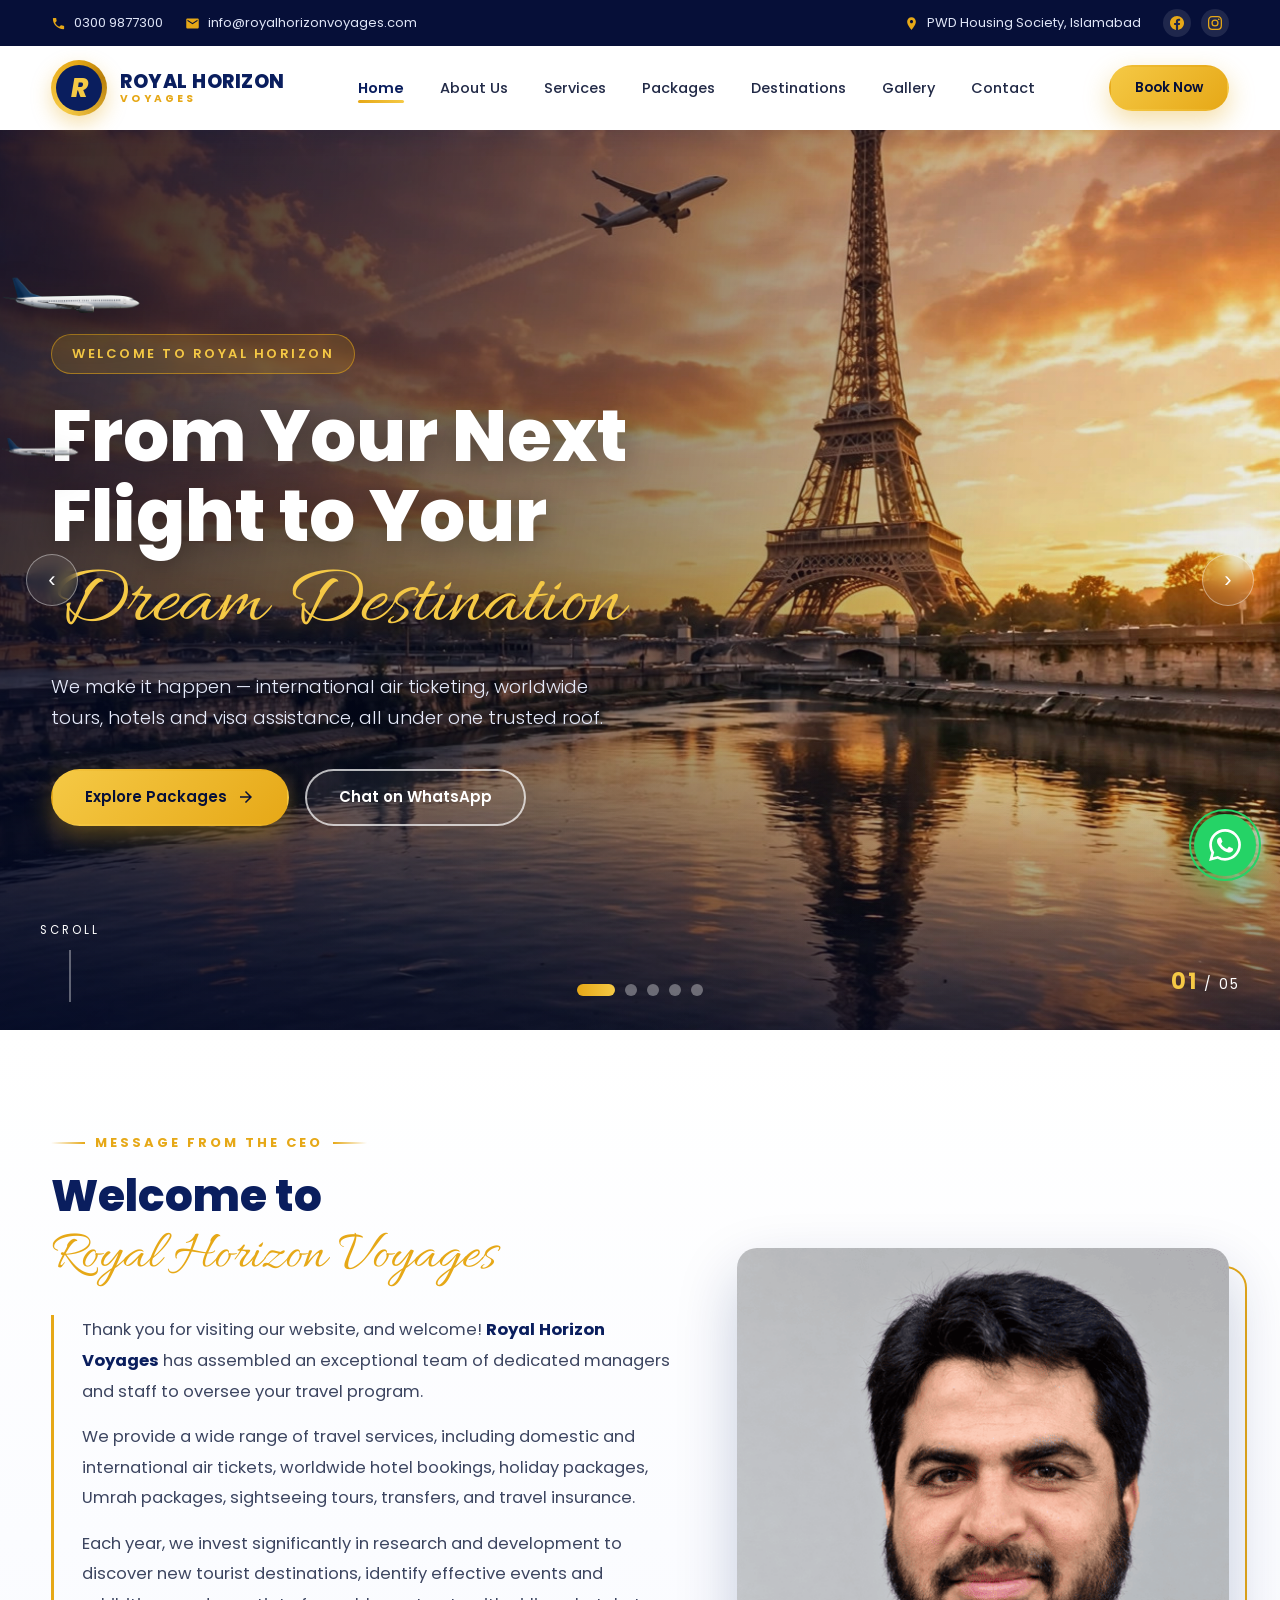
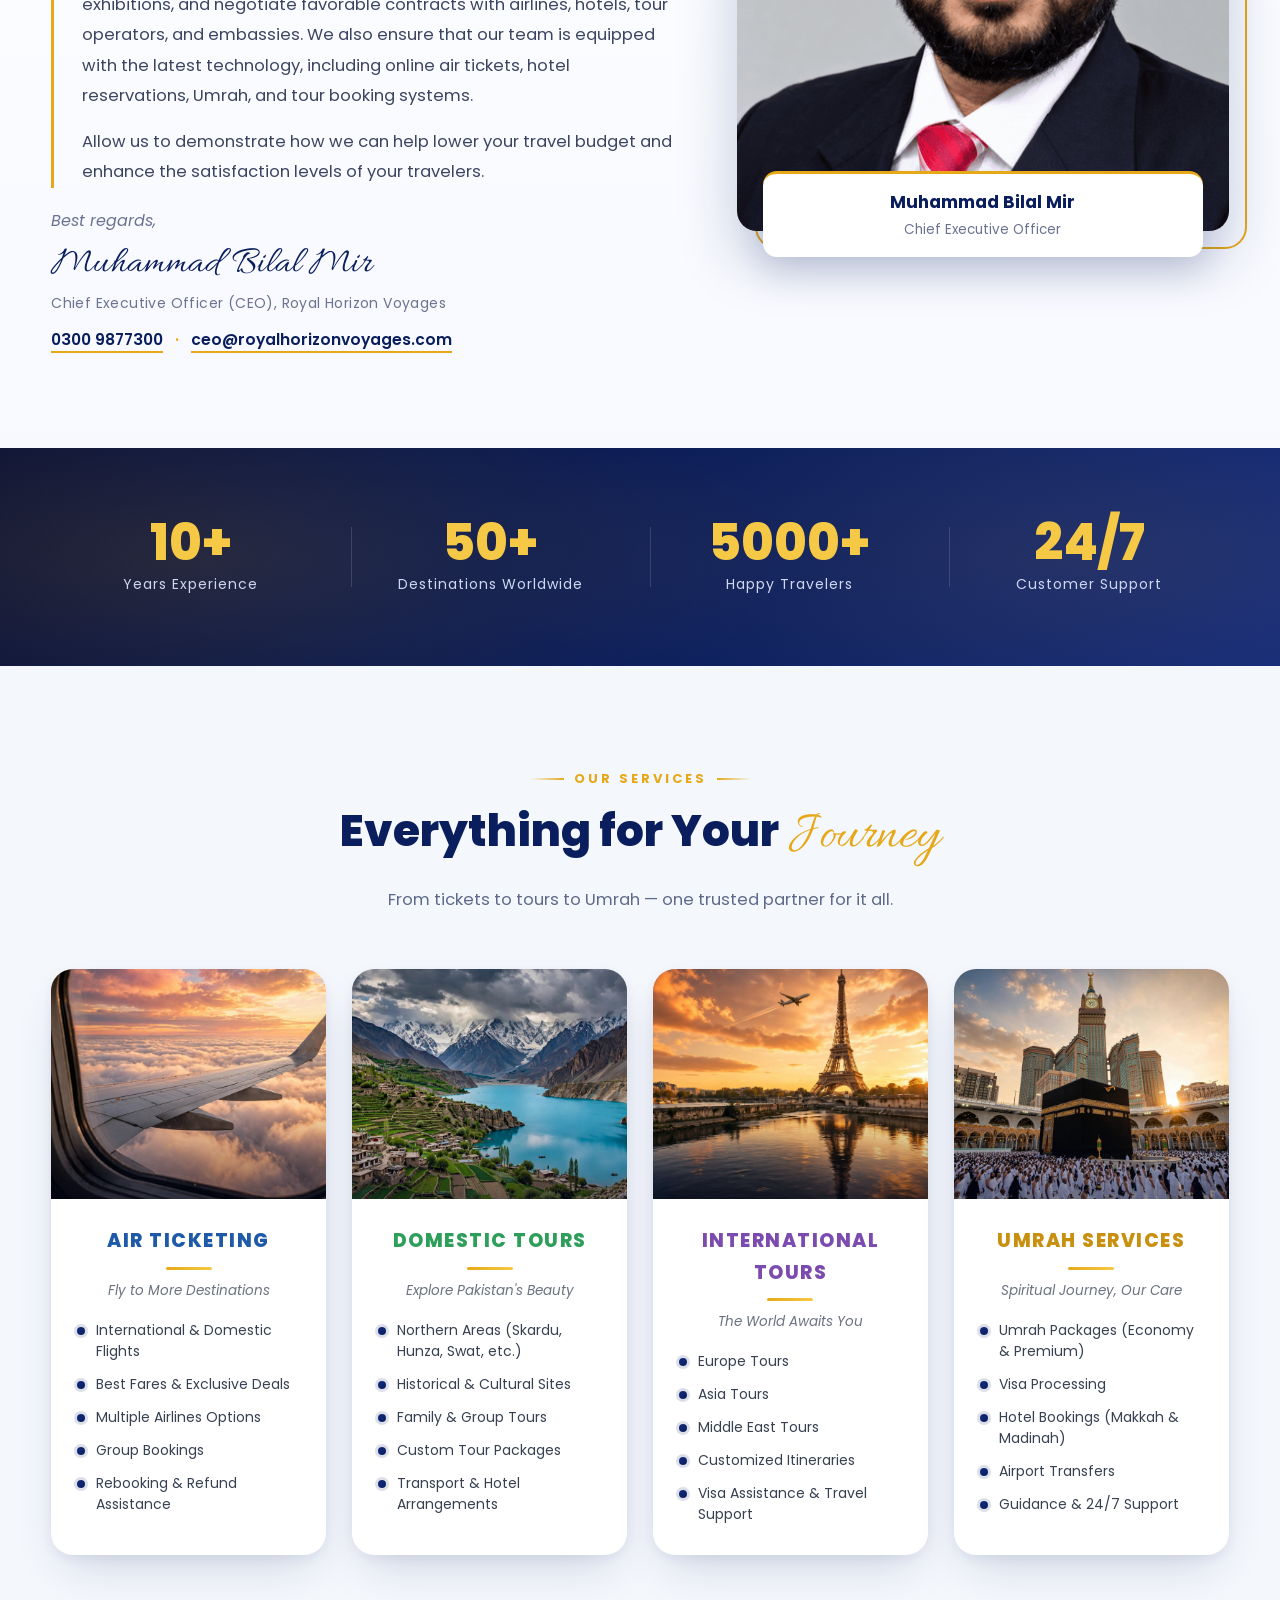
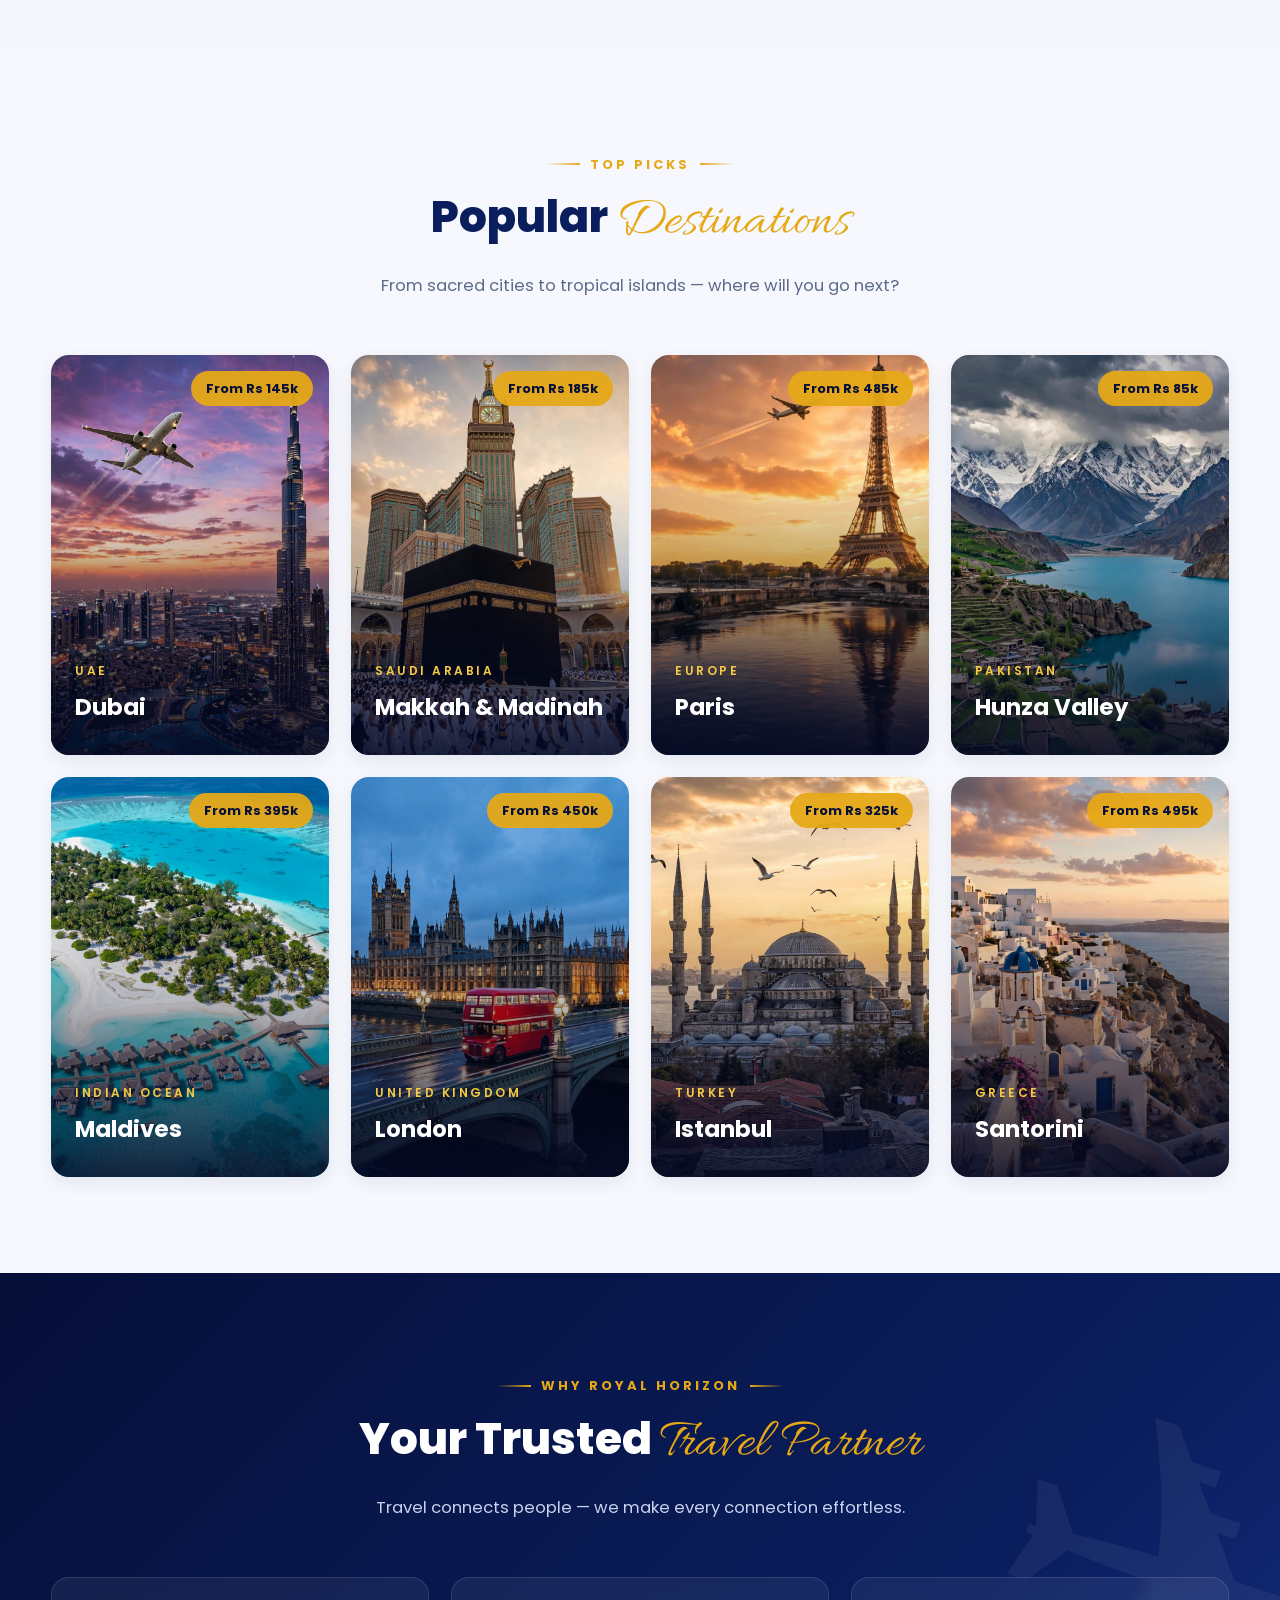
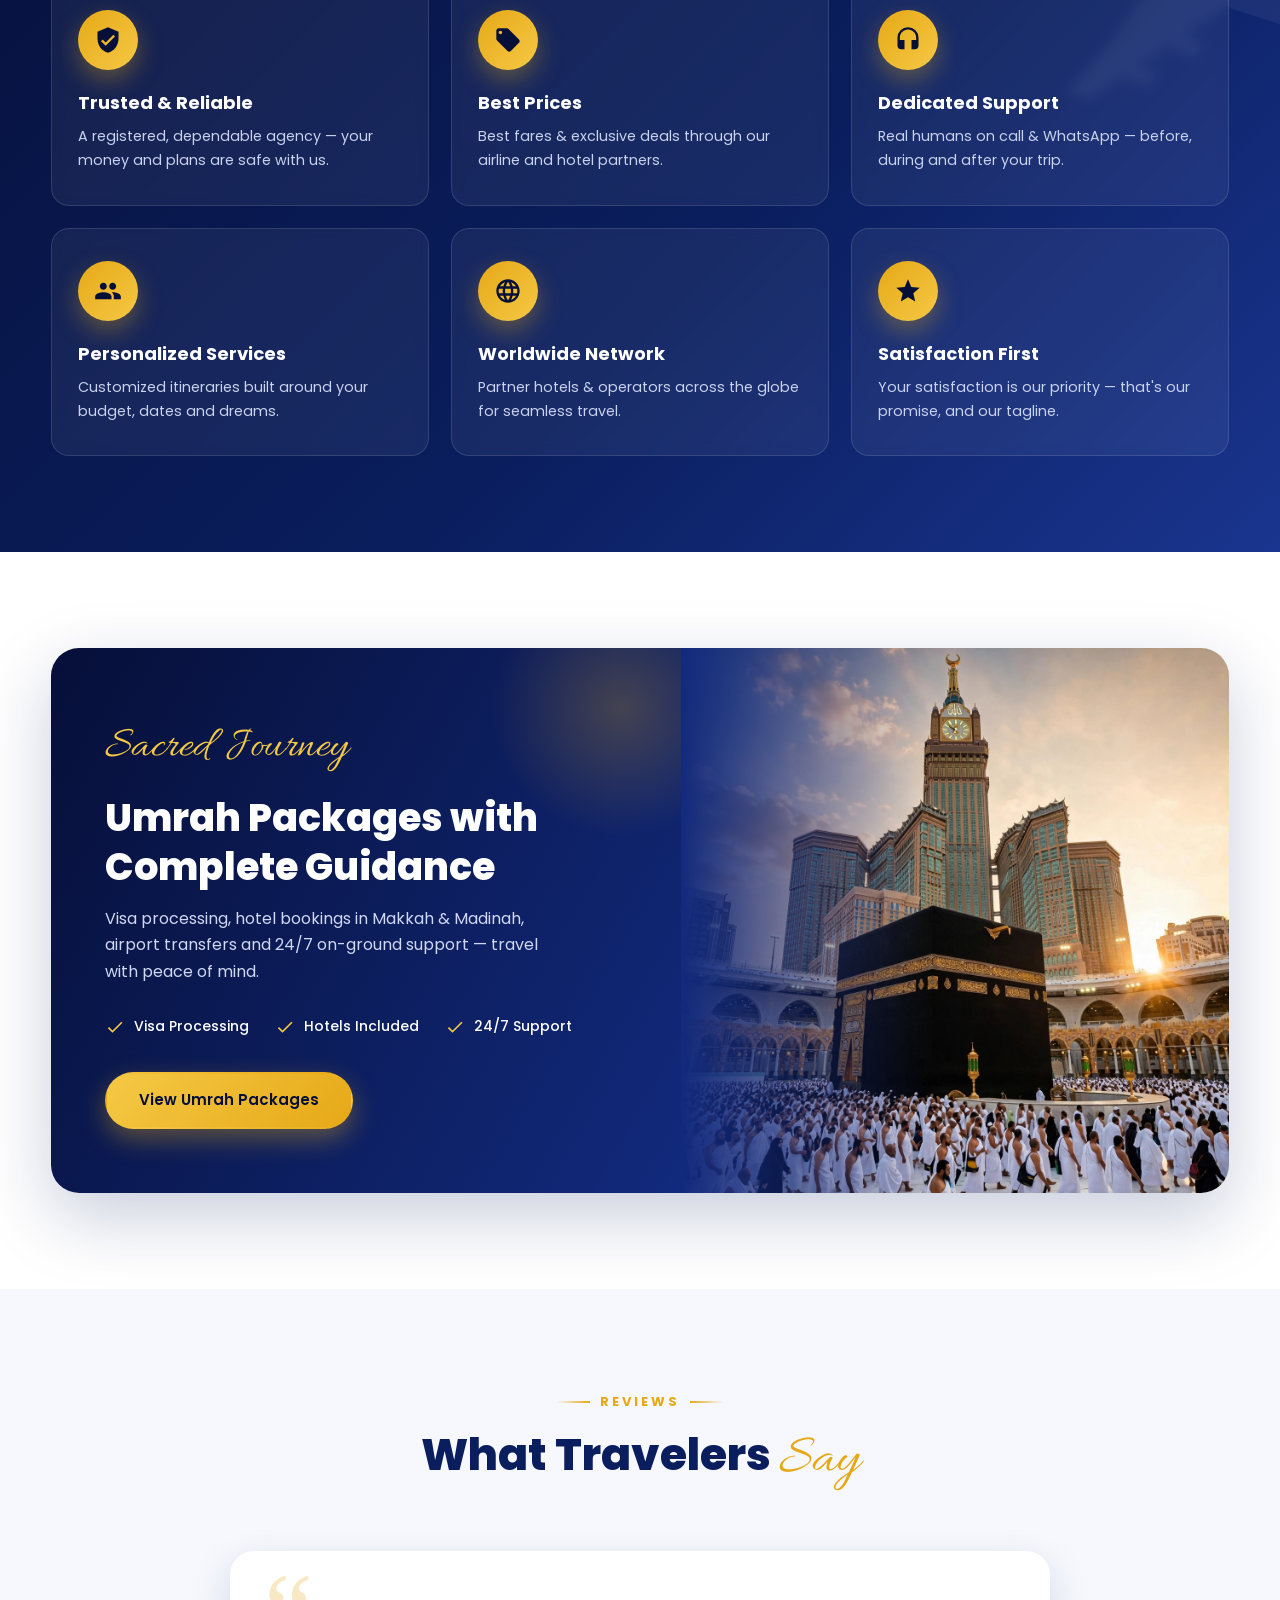
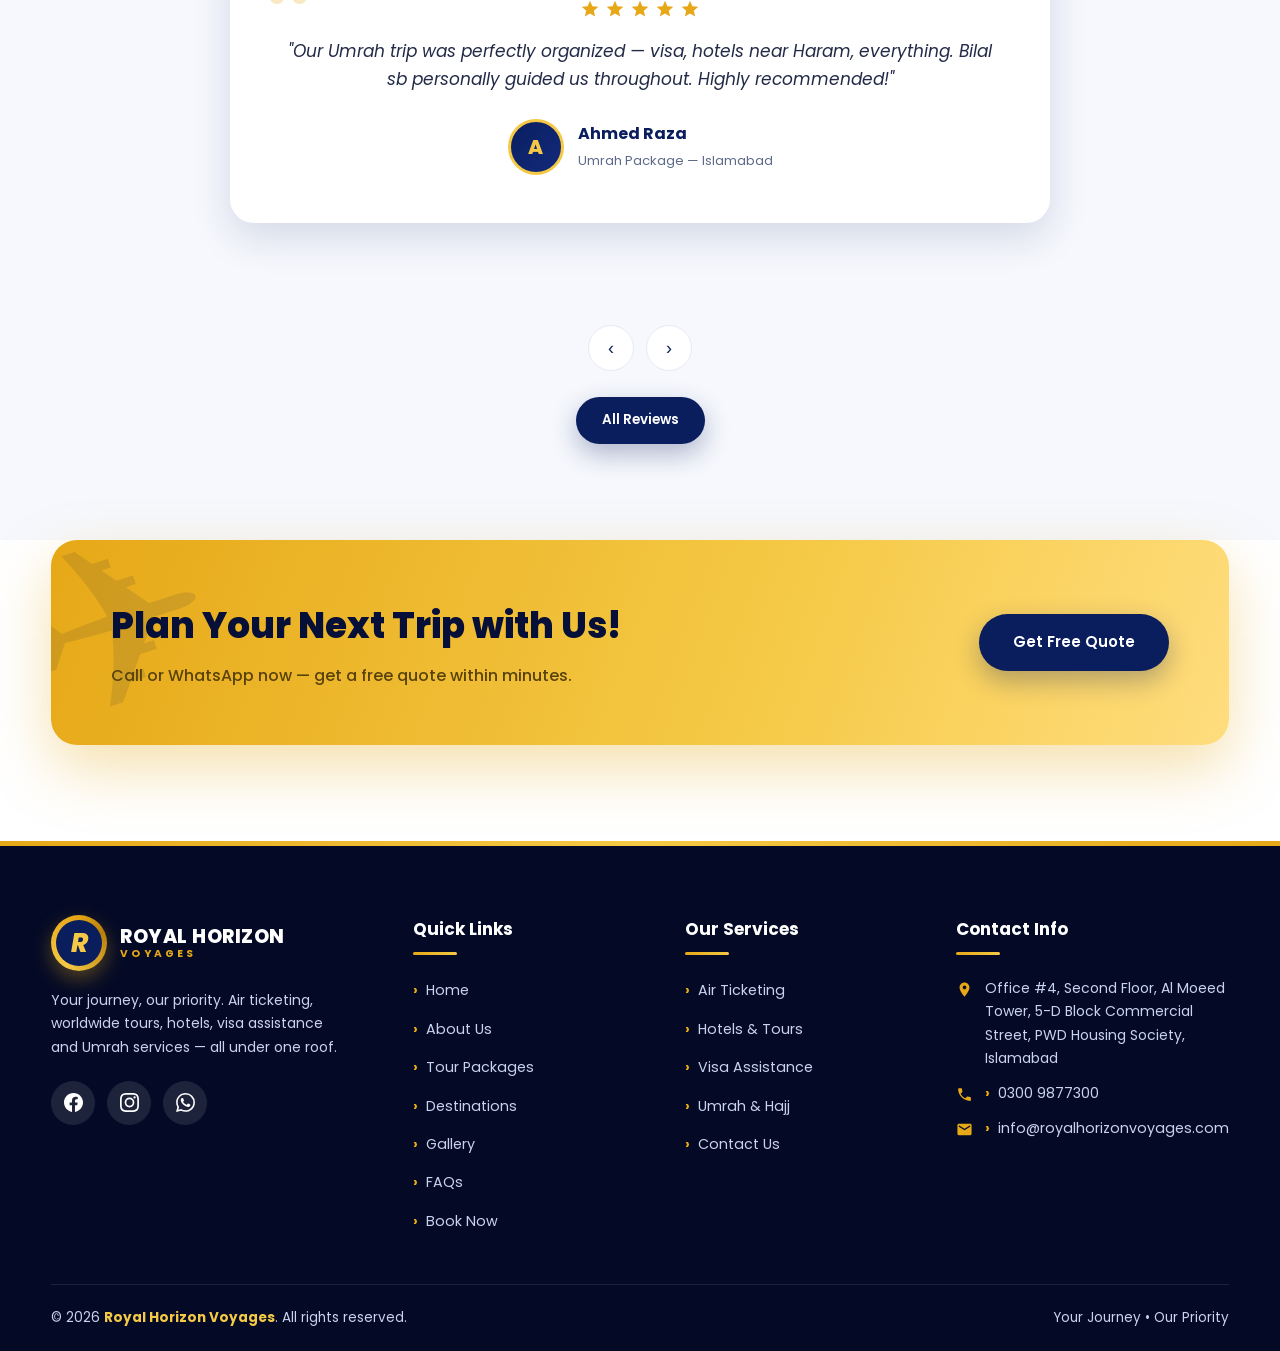
==== commit 396d9819: "CEO heading: Royal Horizon Voyages script on its own line; CSS v10" ====
--- a/index.html
+++ b/index.html
@@ -8,7 +8,7 @@
 <link rel="preconnect" href="https://fonts.googleapis.com">
 <link rel="preconnect" href="https://fonts.gstatic.com" crossorigin>
 <link href="https://fonts.googleapis.com/css2?family=Poppins:wght@300;400;500;600;700;800&family=Allura&display=swap" rel="stylesheet">
-<link rel="stylesheet" href="css/style.css?v=9">
+<link rel="stylesheet" href="css/style.css?v=10">
 <link rel="icon" href="data:image/svg+xml,<svg xmlns='http://www.w3.org/2000/svg' viewBox='0 0 100 100'><circle cx='50' cy='50' r='46' fill='%230a1e5e'/><text x='50' y='68' font-size='52' text-anchor='middle' fill='%23e6a817' font-family='Georgia' font-style='italic' font-weight='bold'>R</text></svg>">
 </head>
 <body>
--- a/css/style.css
+++ b/css/style.css
@@ -648,6 +648,7 @@
 
 /* ===== CEO MESSAGE ===== */
 .sec-ceo{background:linear-gradient(180deg,#fff 0%,#f7f9ff 100%)}
+.sec-ceo .sec-title .script{display:block}
 .ceo-grid{display:grid;grid-template-columns:1.12fr .88fr;gap:60px;align-items:center}
 .ceo-quote{position:relative;margin:24px 0 6px;padding-left:28px;border-left:3px solid var(--gold)}
 .ceo-quote p{color:#3c4560;line-height:1.85;margin-bottom:15px;font-size:16.5px}
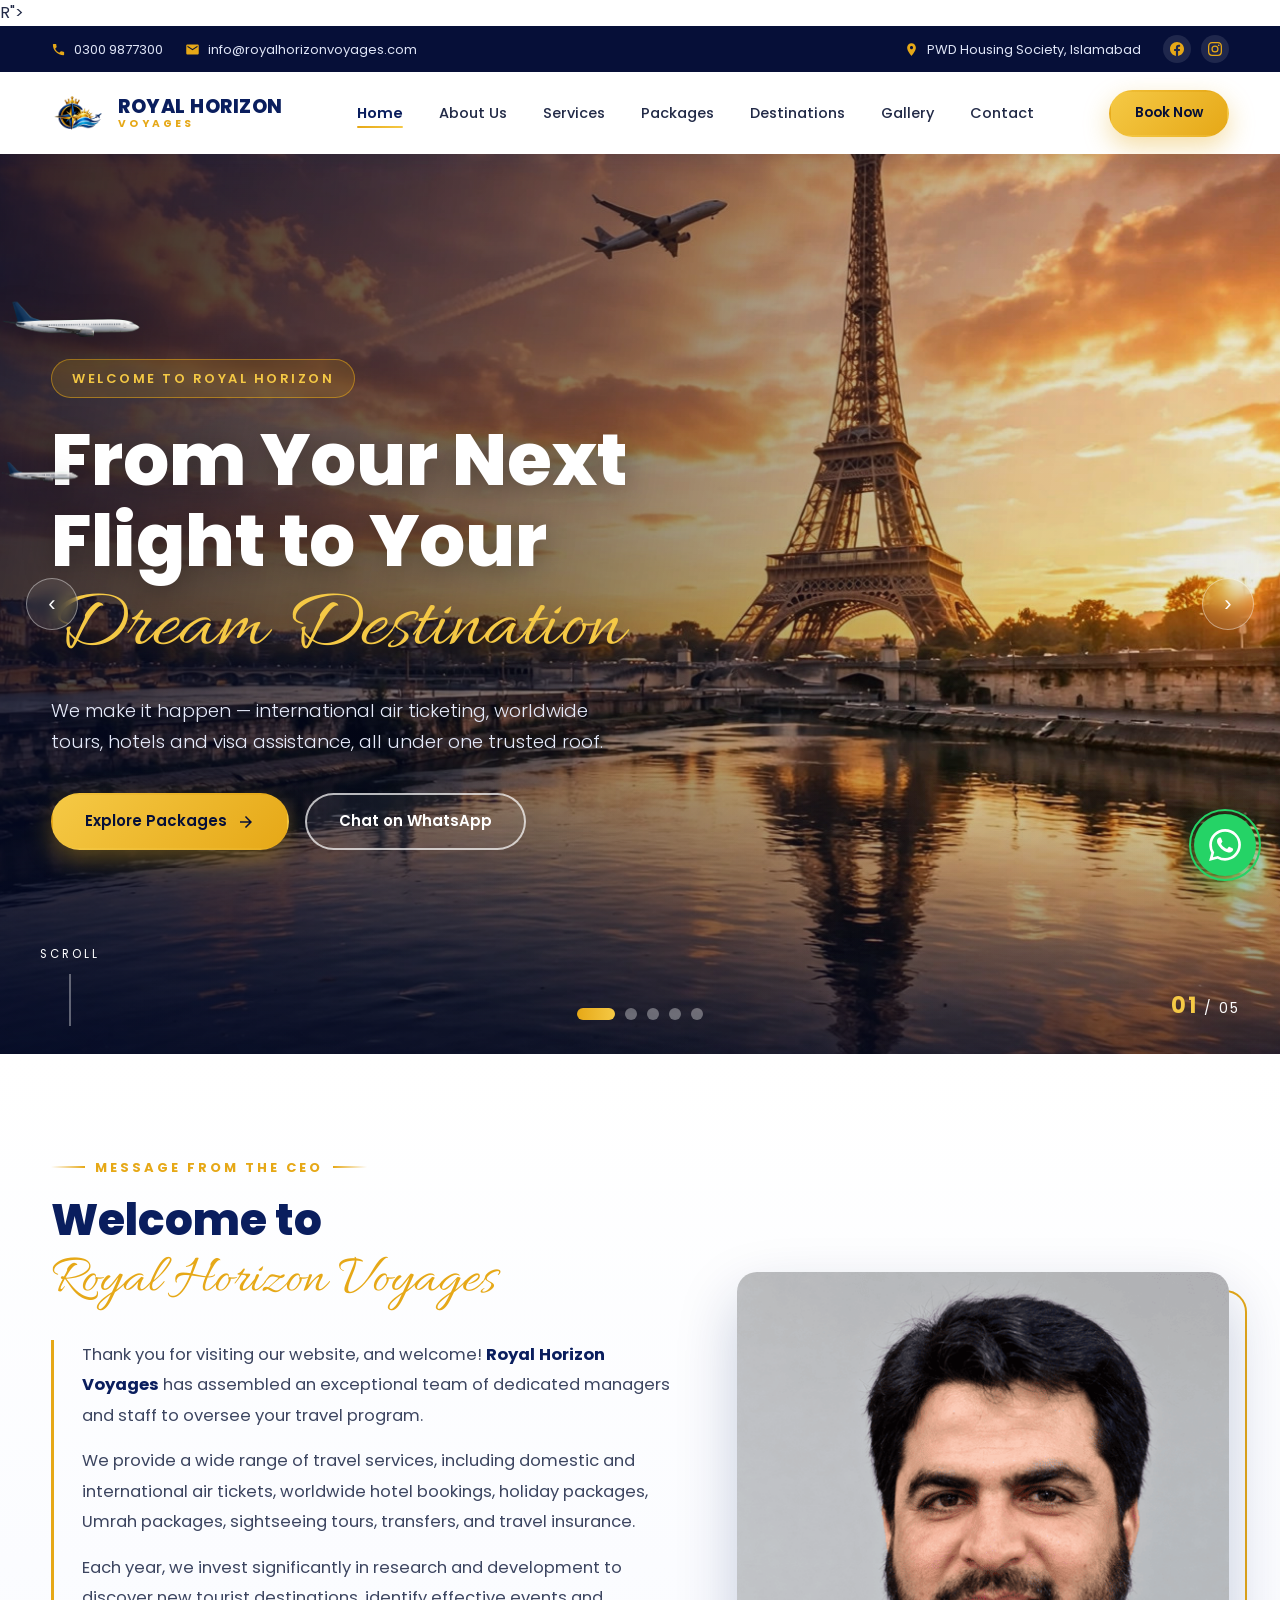
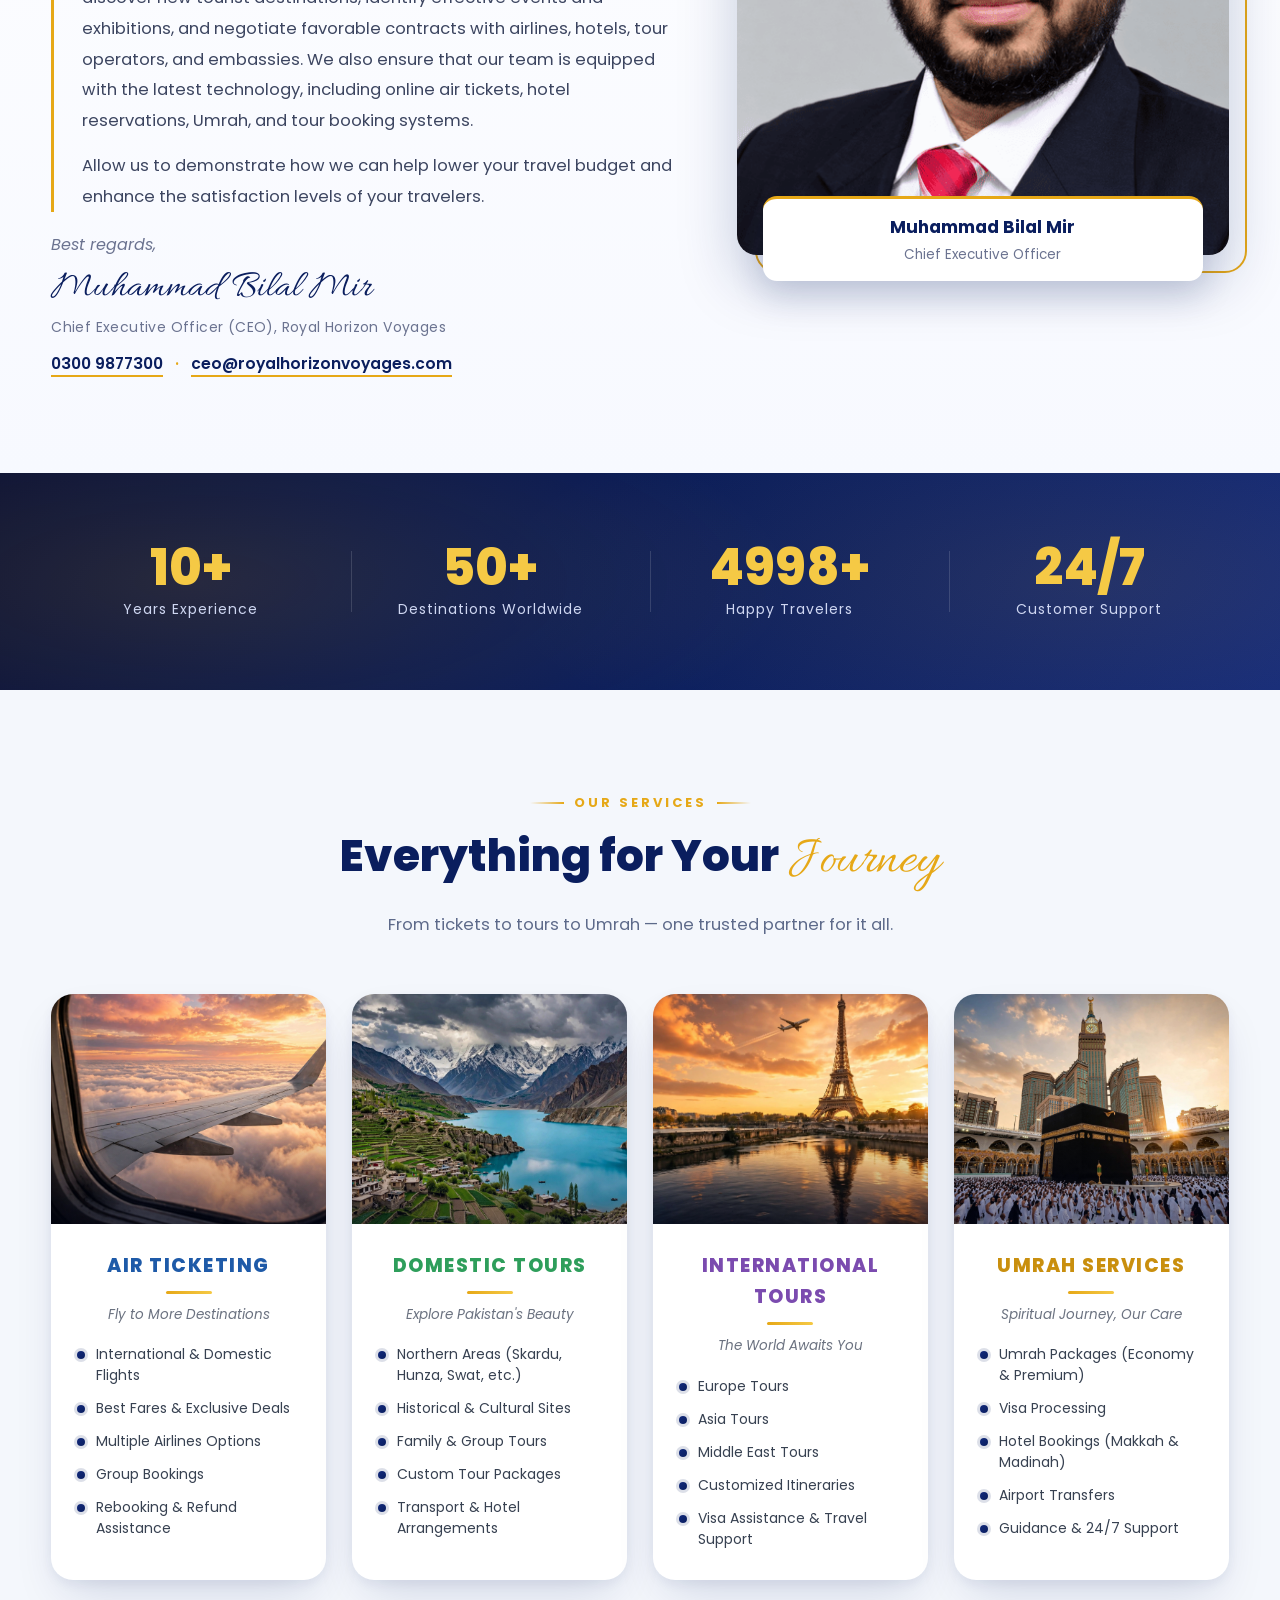
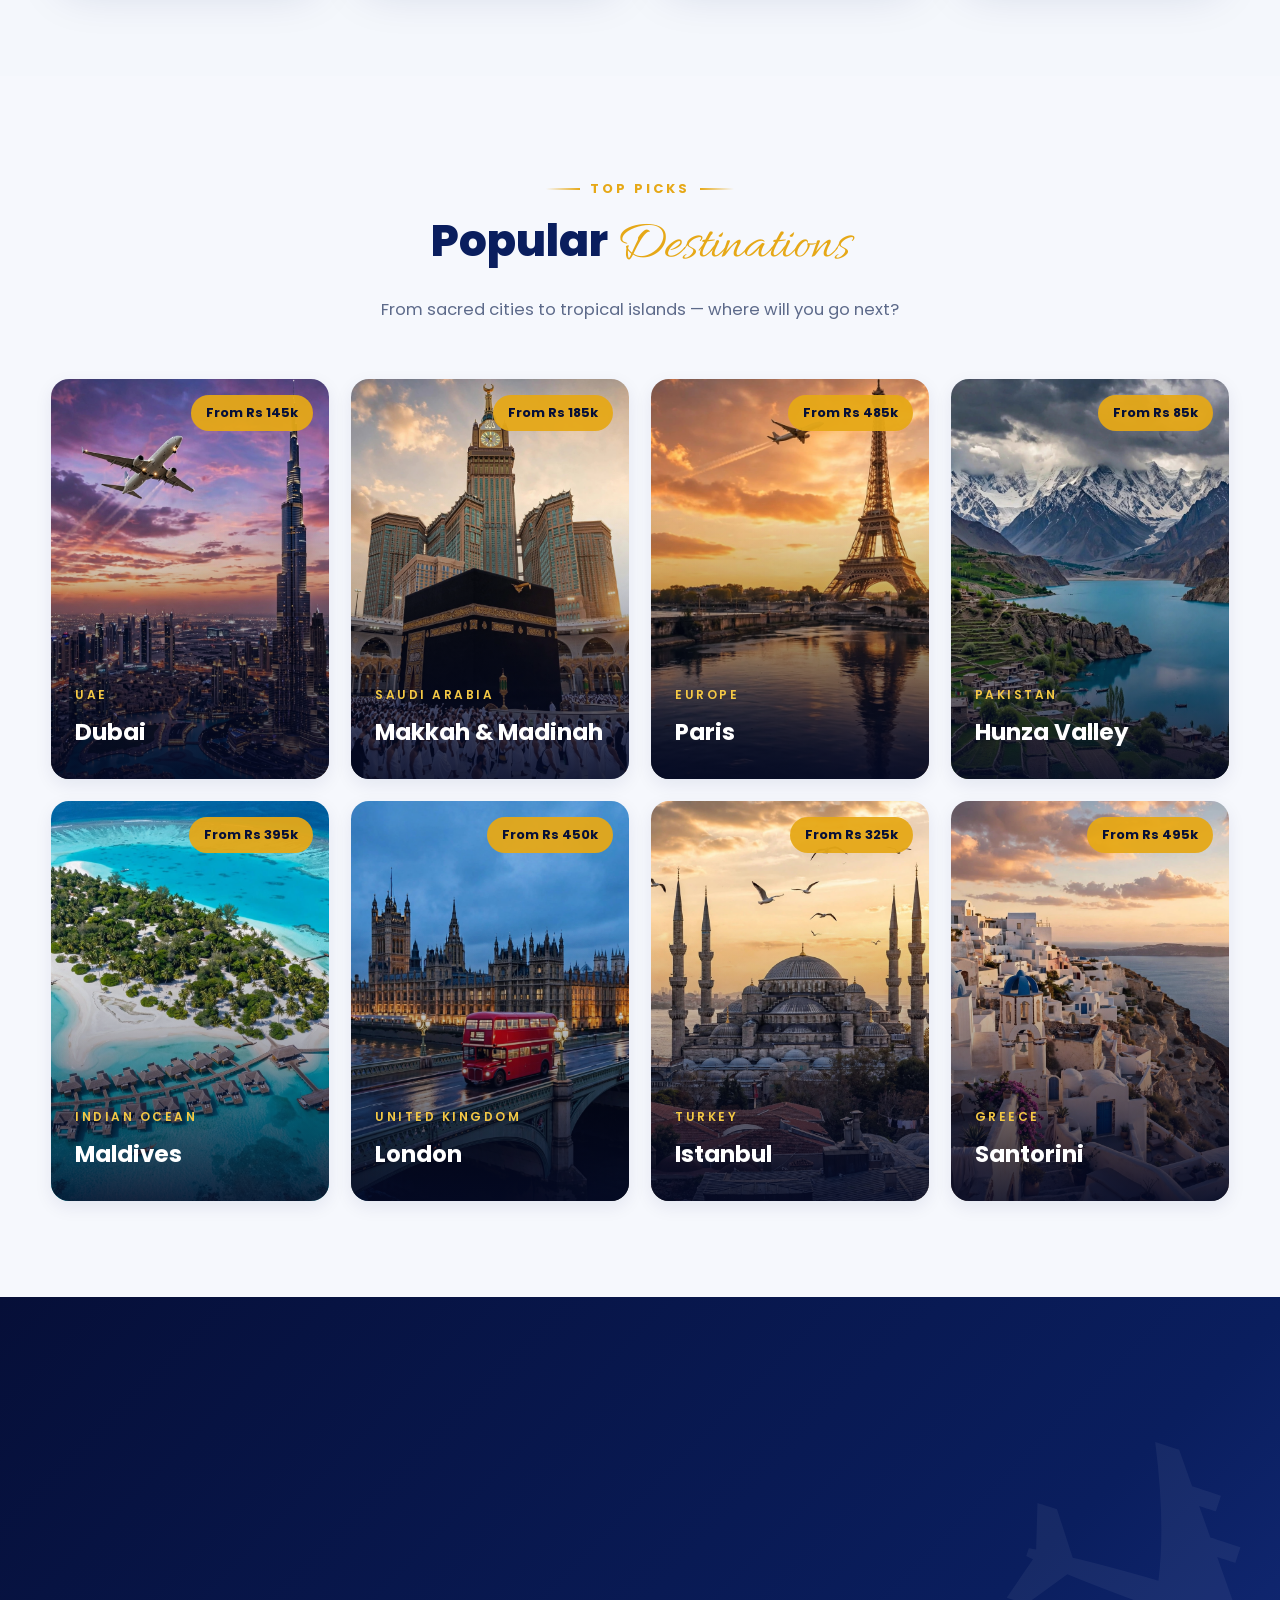
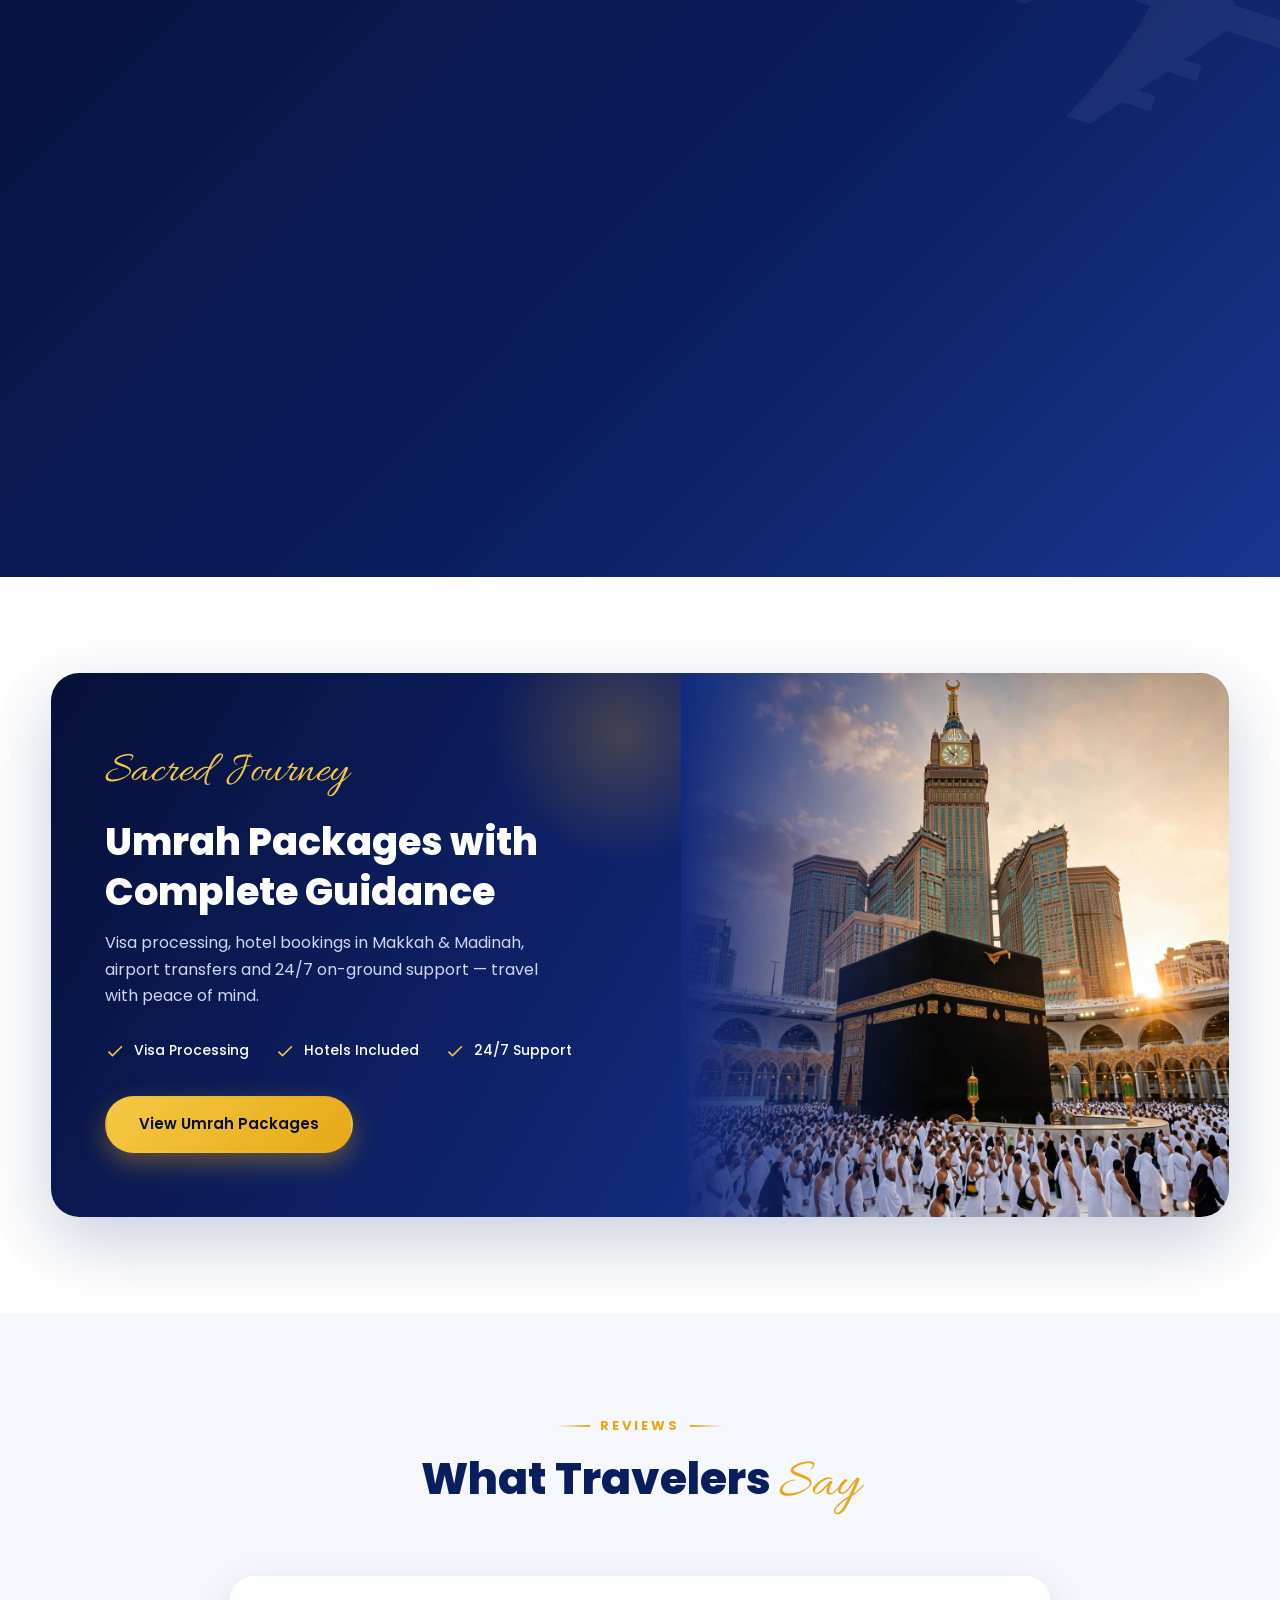
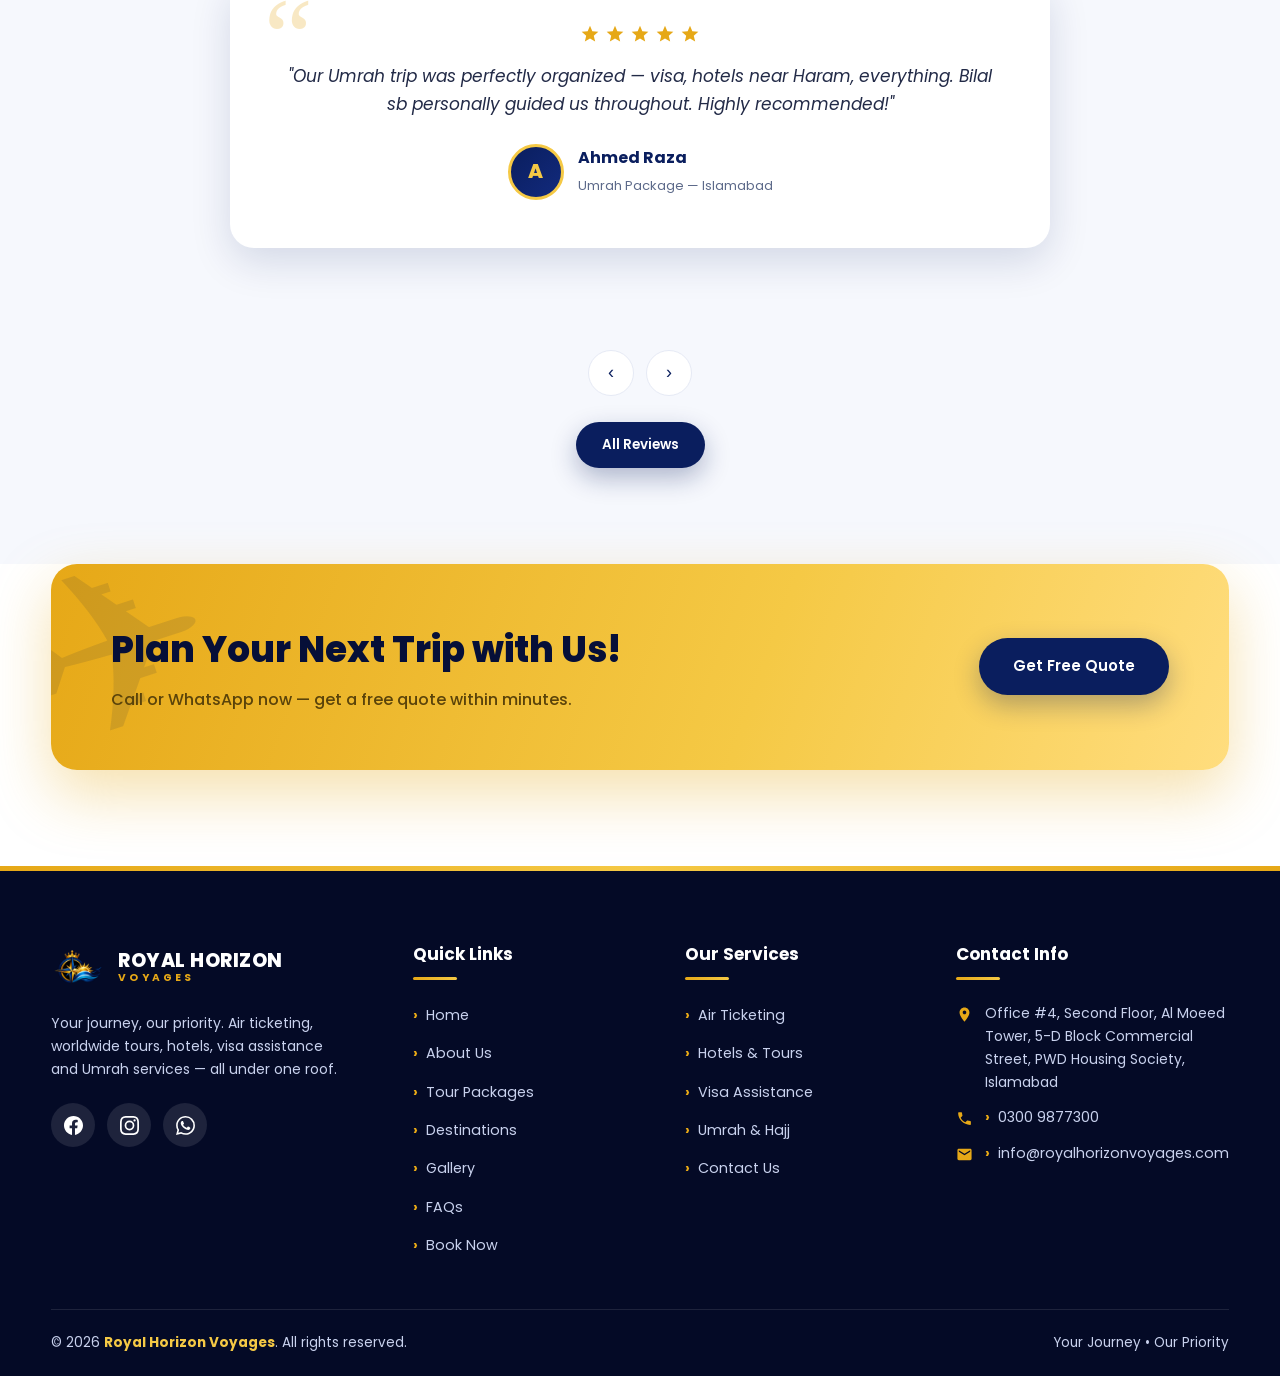
==== commit eeff4b78: "New client logo: transparent PNG in header/footer brand, PNG favicon; CSS v11" ====
--- a/index.html
+++ b/index.html
@@ -8,8 +8,8 @@
 <link rel="preconnect" href="https://fonts.googleapis.com">
 <link rel="preconnect" href="https://fonts.gstatic.com" crossorigin>
 <link href="https://fonts.googleapis.com/css2?family=Poppins:wght@300;400;500;600;700;800&family=Allura&display=swap" rel="stylesheet">
-<link rel="stylesheet" href="css/style.css?v=10">
-<link rel="icon" href="data:image/svg+xml,<svg xmlns='http://www.w3.org/2000/svg' viewBox='0 0 100 100'><circle cx='50' cy='50' r='46' fill='%230a1e5e'/><text x='50' y='68' font-size='52' text-anchor='middle' fill='%23e6a817' font-family='Georgia' font-style='italic' font-weight='bold'>R</text></svg>">
+<link rel="stylesheet" href="css/style.css?v=11">
+<link rel="icon" type="image/png" href="assets/img/logo.png"><circle cx='50' cy='50' r='46' fill='%230a1e5e'/><text x='50' y='68' font-size='52' text-anchor='middle' fill='%23e6a817' font-family='Georgia' font-style='italic' font-weight='bold'>R</text></svg>">
 </head>
 <body>
 
@@ -40,7 +40,7 @@
   <nav class="navbar">
     <div class="container nav-inner">
       <a class="brand" href="index.html">
-        <span class="brand-mark"><b>R</b></span>
+        <img class="brand-logo" src="assets/img/logo.png" alt="Royal Horizon Voyages">
         <span class="brand-text"><strong>ROYAL HORIZON</strong><small>VOYAGES</small></span>
       </a>
       <button class="nav-toggle" id="navToggle" aria-label="Open menu"><span></span><span></span><span></span></button>
@@ -377,7 +377,7 @@
   <div class="container foot-grid">
     <div class="foot-brand">
       <a class="brand" href="index.html">
-        <span class="brand-mark"><b>R</b></span>
+        <img class="brand-logo" src="assets/img/logo.png" alt="Royal Horizon Voyages">
         <span class="brand-text"><strong>ROYAL HORIZON</strong><small>VOYAGES</small></span>
       </a>
       <p>Your journey, our priority. Air ticketing, worldwide tours, hotels, visa assistance and Umrah services — all under one roof.</p>
--- a/css/style.css
+++ b/css/style.css
@@ -103,14 +103,7 @@
 .navbar.scrolled{box-shadow:0 8px 32px rgba(10,30,94,.18)}
 .nav-inner{display:flex;align-items:center;justify-content:space-between;padding:14px 0;gap:18px}
 .brand{display:flex;align-items:center;gap:13px}
-.brand-mark{
-  width:56px;height:56px;border-radius:50%;flex:none;
-  background:conic-gradient(from 210deg,var(--gold-2),var(--gold) 40%,#b97f0a 60%,var(--gold-2));
-  display:grid;place-items:center;position:relative;
-  box-shadow:0 8px 20px rgba(230,168,23,.35);
-}
-.brand-mark::after{content:"";position:absolute;inset:5px;border-radius:50%;background:var(--navy)}
-.brand-mark b{position:relative;z-index:1;color:var(--gold-2);font-size:26px;font-weight:800;font-style:italic}
+.brand-logo{width:54px;height:54px;object-fit:contain;flex:none}
 .brand-text{display:flex;flex-direction:column;line-height:1.15}
 .brand-text strong{color:var(--navy);font-size:19px;font-weight:800;letter-spacing:.5px}
 .brand-text small{color:var(--gold);font-size:10.5px;font-weight:700;letter-spacing:3.2px}
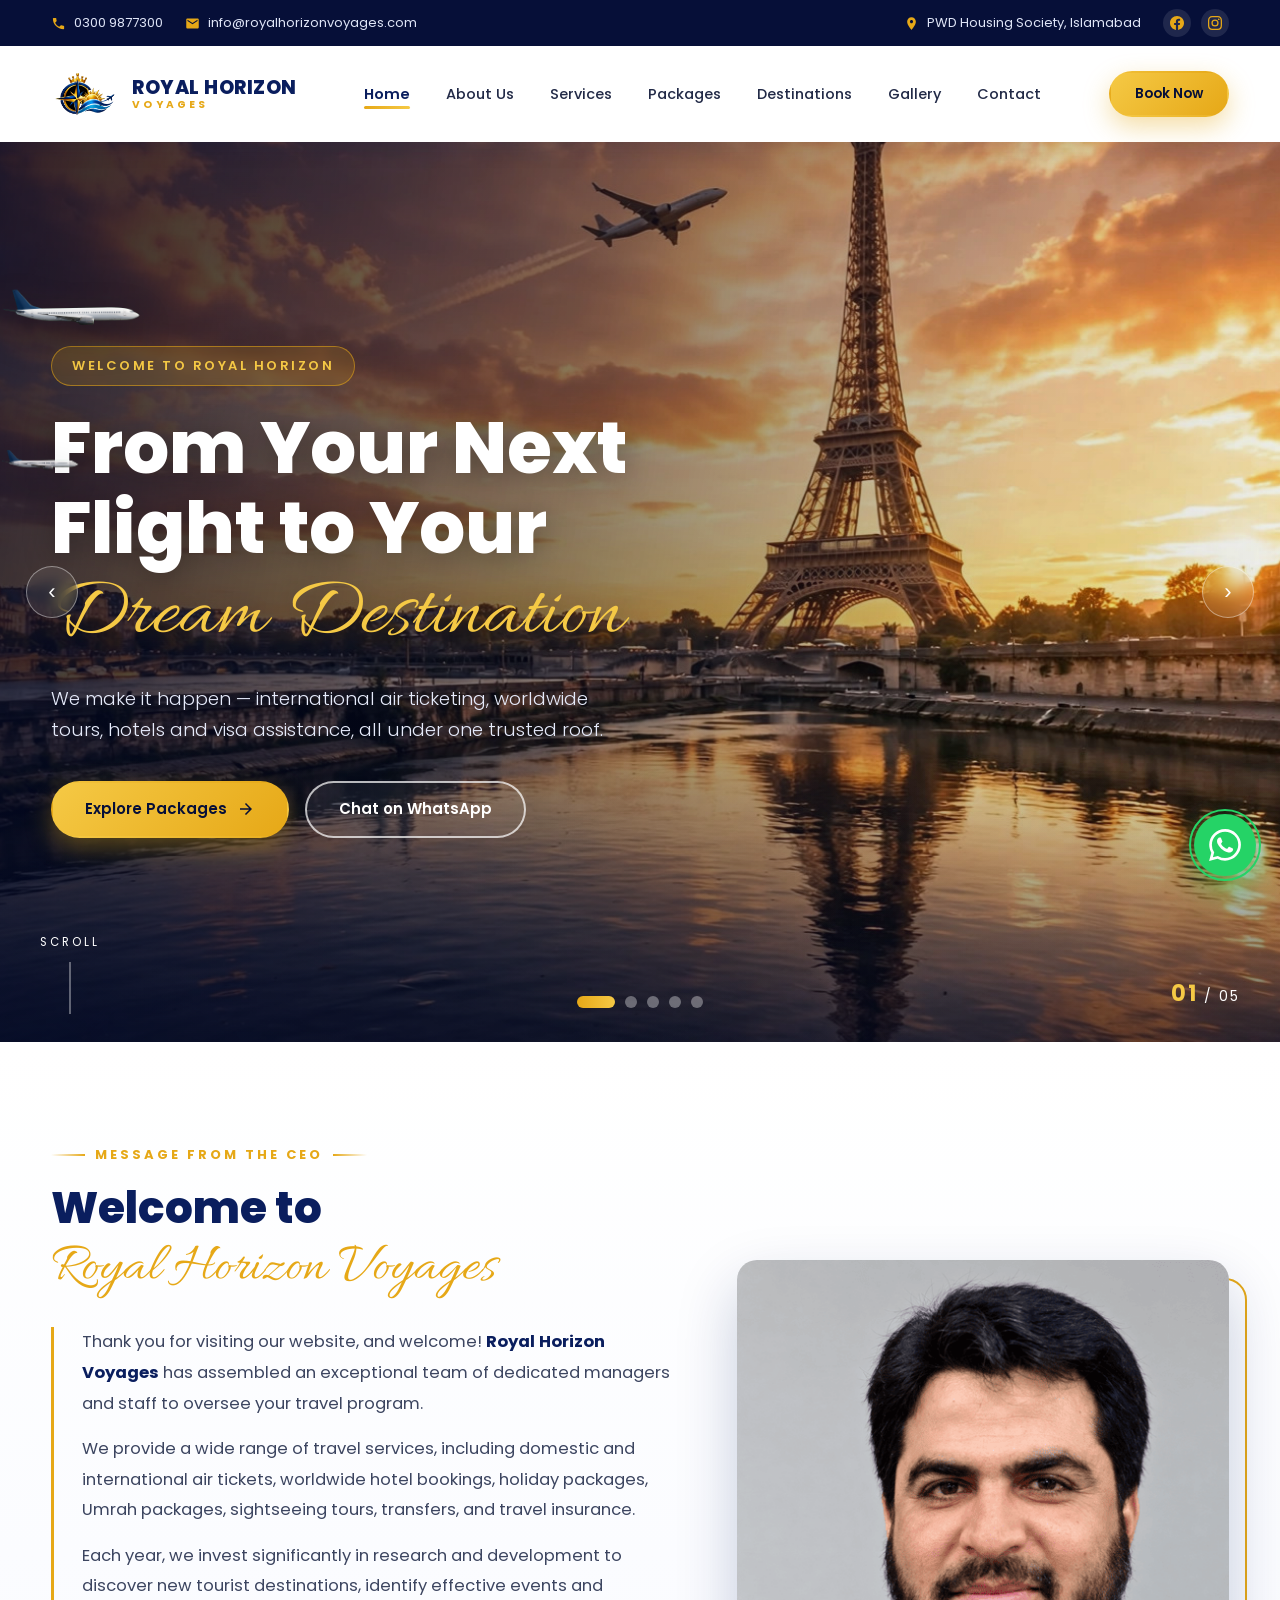
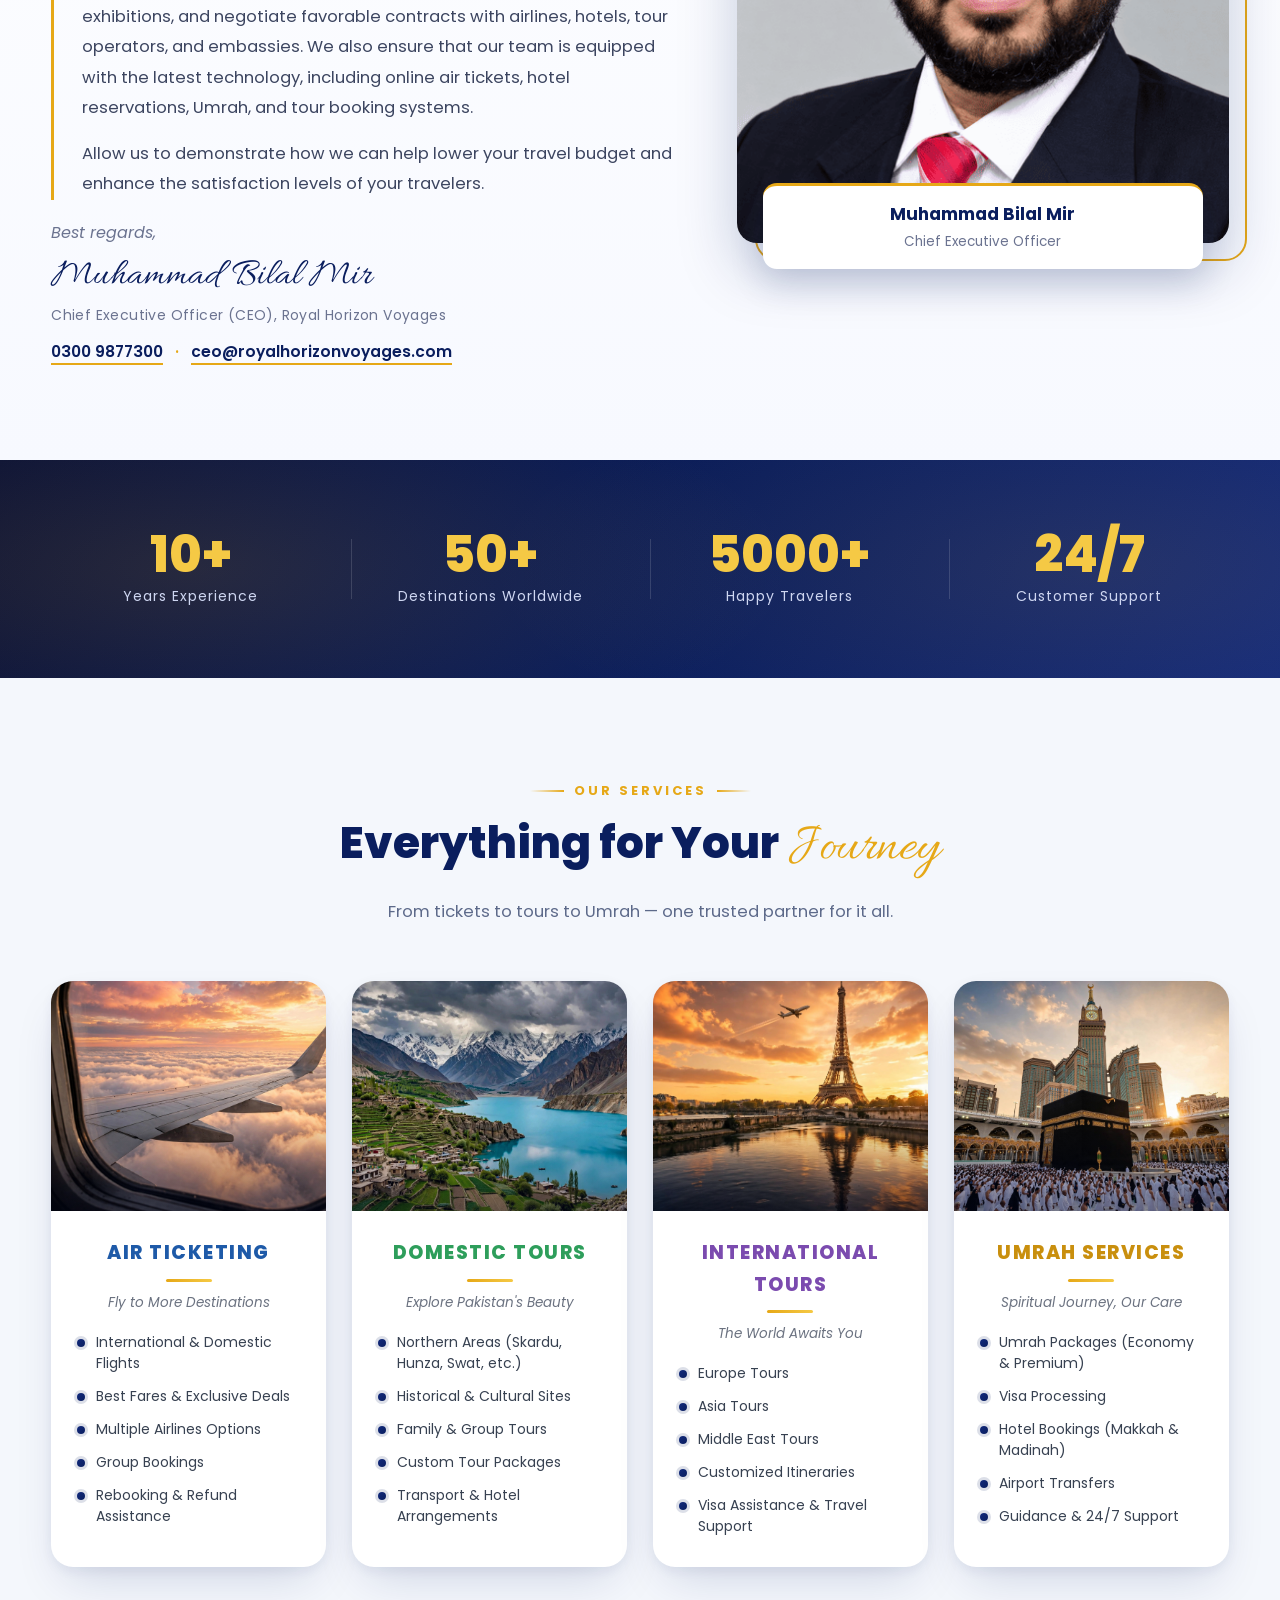
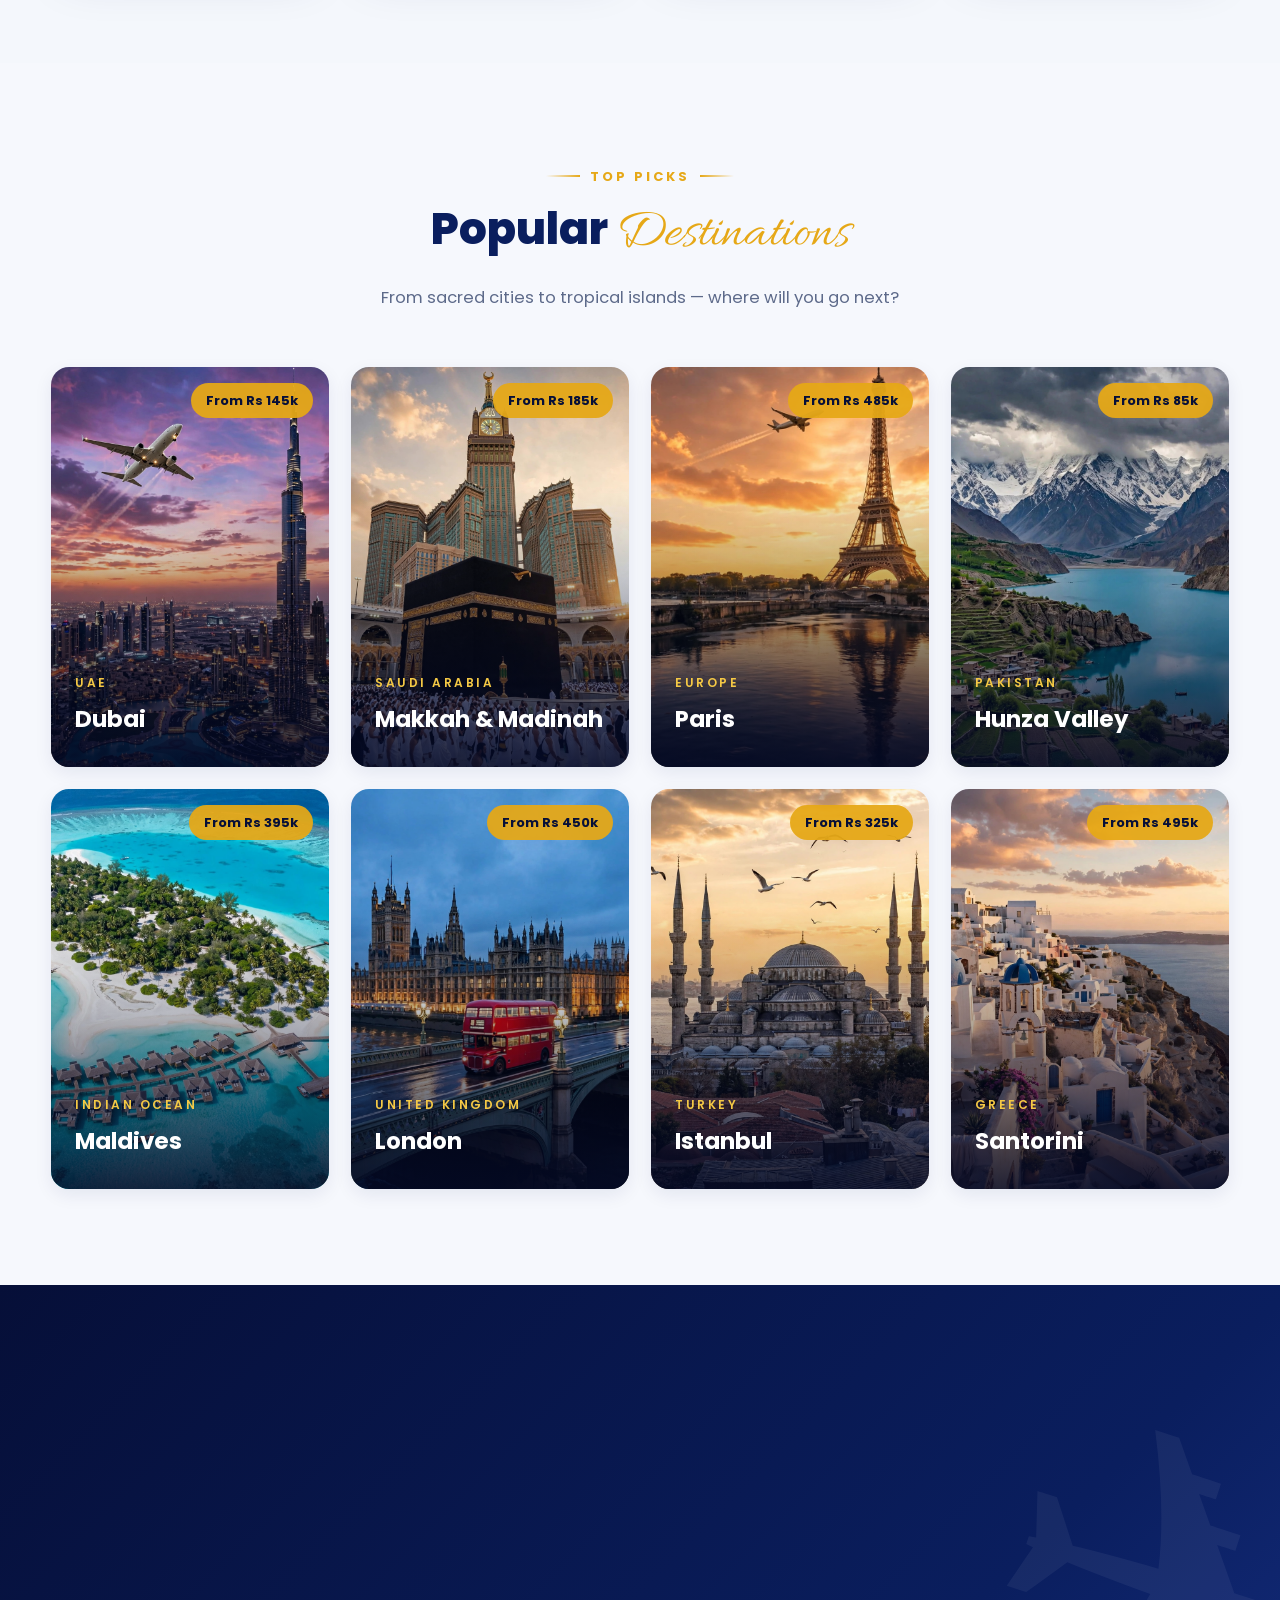
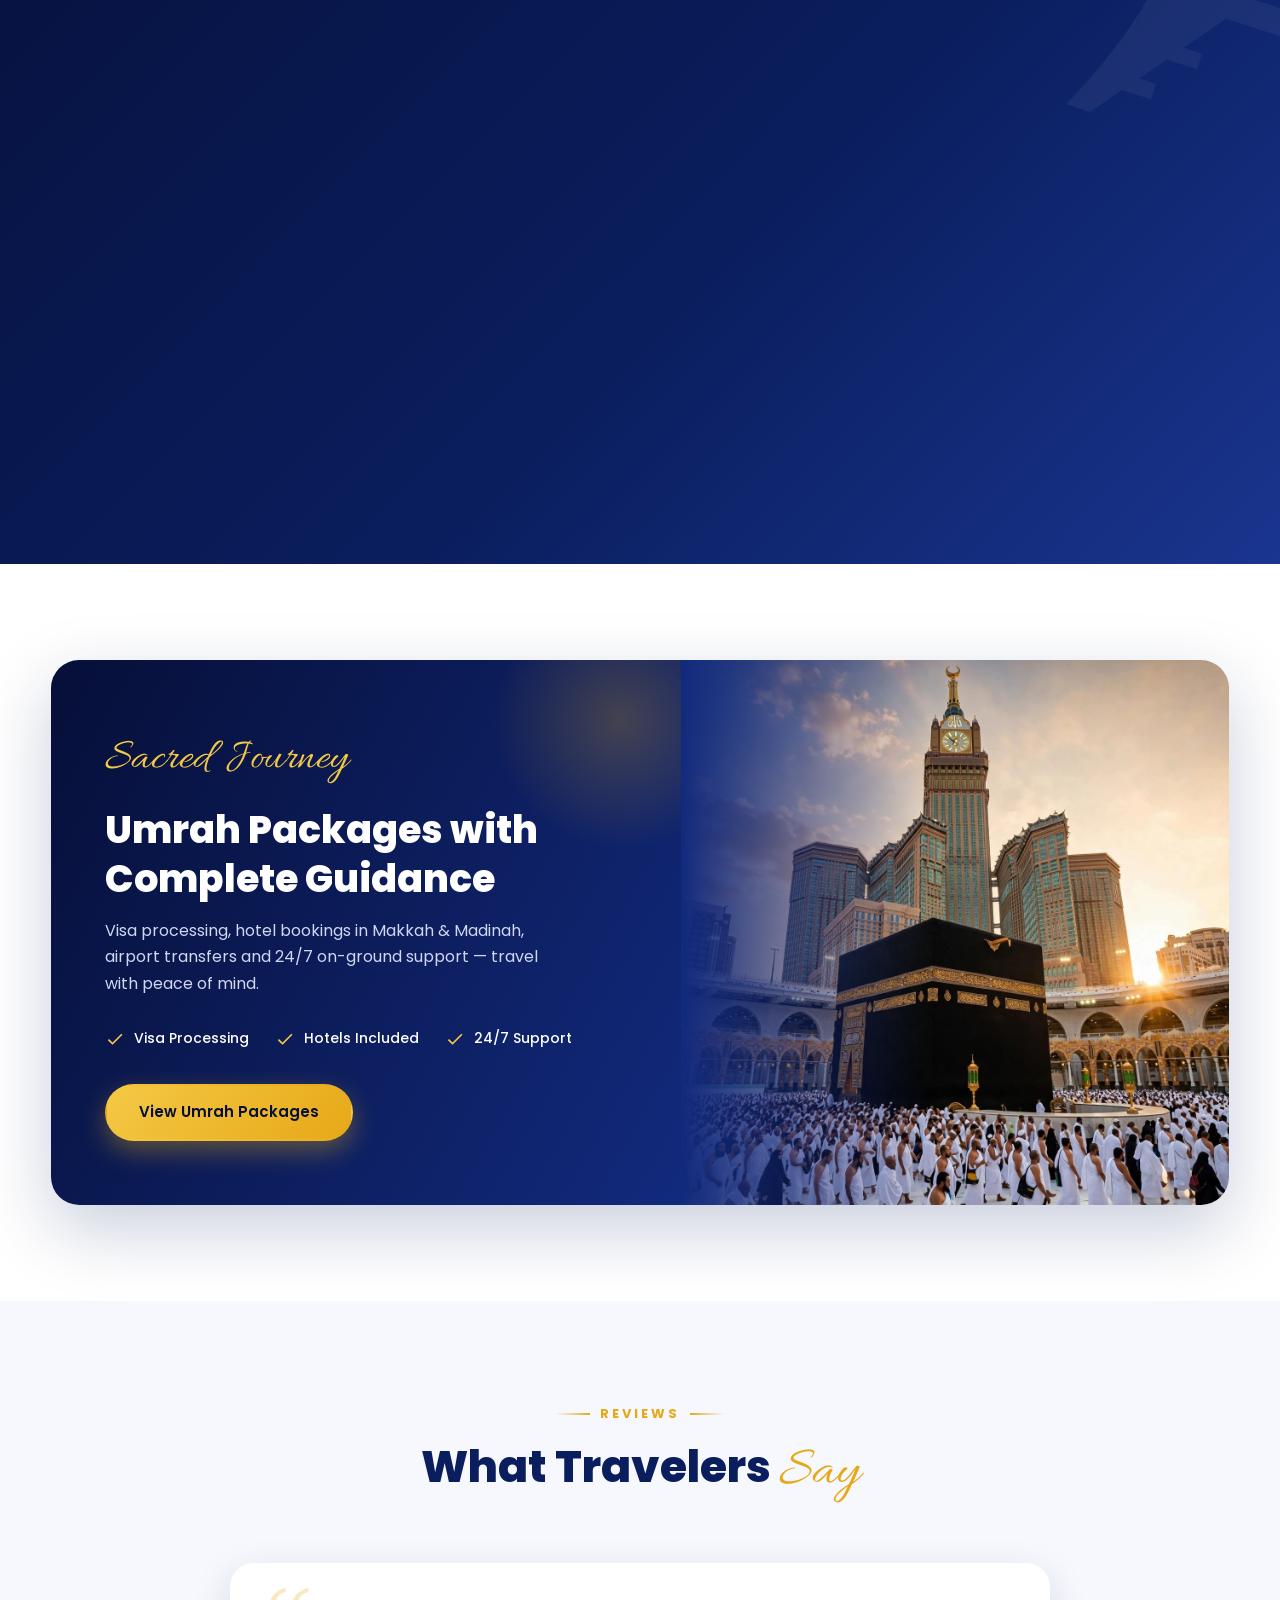
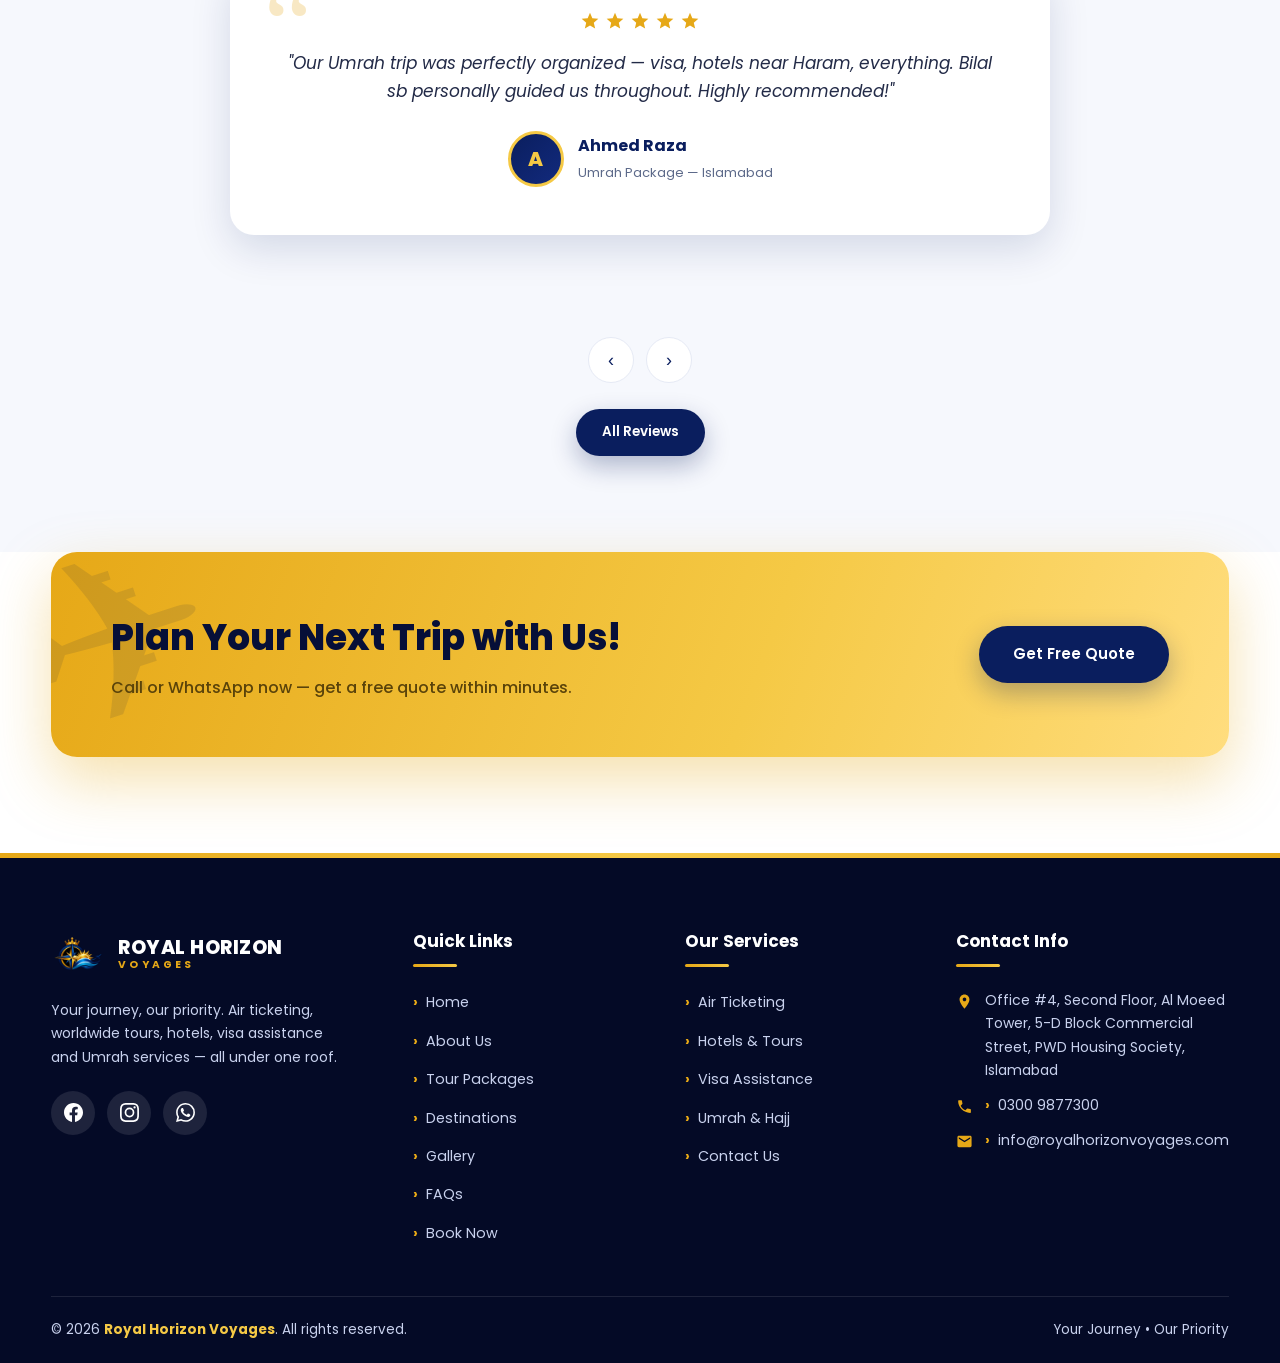
==== commit d08dc786: "Fix favicon glitch text, header logo bigger (68px); CSS v12" ====
--- a/index.html
+++ b/index.html
@@ -8,8 +8,8 @@
 <link rel="preconnect" href="https://fonts.googleapis.com">
 <link rel="preconnect" href="https://fonts.gstatic.com" crossorigin>
 <link href="https://fonts.googleapis.com/css2?family=Poppins:wght@300;400;500;600;700;800&family=Allura&display=swap" rel="stylesheet">
-<link rel="stylesheet" href="css/style.css?v=11">
-<link rel="icon" type="image/png" href="assets/img/logo.png"><circle cx='50' cy='50' r='46' fill='%230a1e5e'/><text x='50' y='68' font-size='52' text-anchor='middle' fill='%23e6a817' font-family='Georgia' font-style='italic' font-weight='bold'>R</text></svg>">
+<link rel="stylesheet" href="css/style.css?v=12">
+<link rel="icon" type="image/png" href="assets/img/logo.png">
 </head>
 <body>
 
--- a/css/style.css
+++ b/css/style.css
@@ -104,6 +104,7 @@
 .nav-inner{display:flex;align-items:center;justify-content:space-between;padding:14px 0;gap:18px}
 .brand{display:flex;align-items:center;gap:13px}
 .brand-logo{width:54px;height:54px;object-fit:contain;flex:none}
+.site-header .brand-logo{width:68px;height:68px}
 .brand-text{display:flex;flex-direction:column;line-height:1.15}
 .brand-text strong{color:var(--navy);font-size:19px;font-weight:800;letter-spacing:.5px}
 .brand-text small{color:var(--gold);font-size:10.5px;font-weight:700;letter-spacing:3.2px}
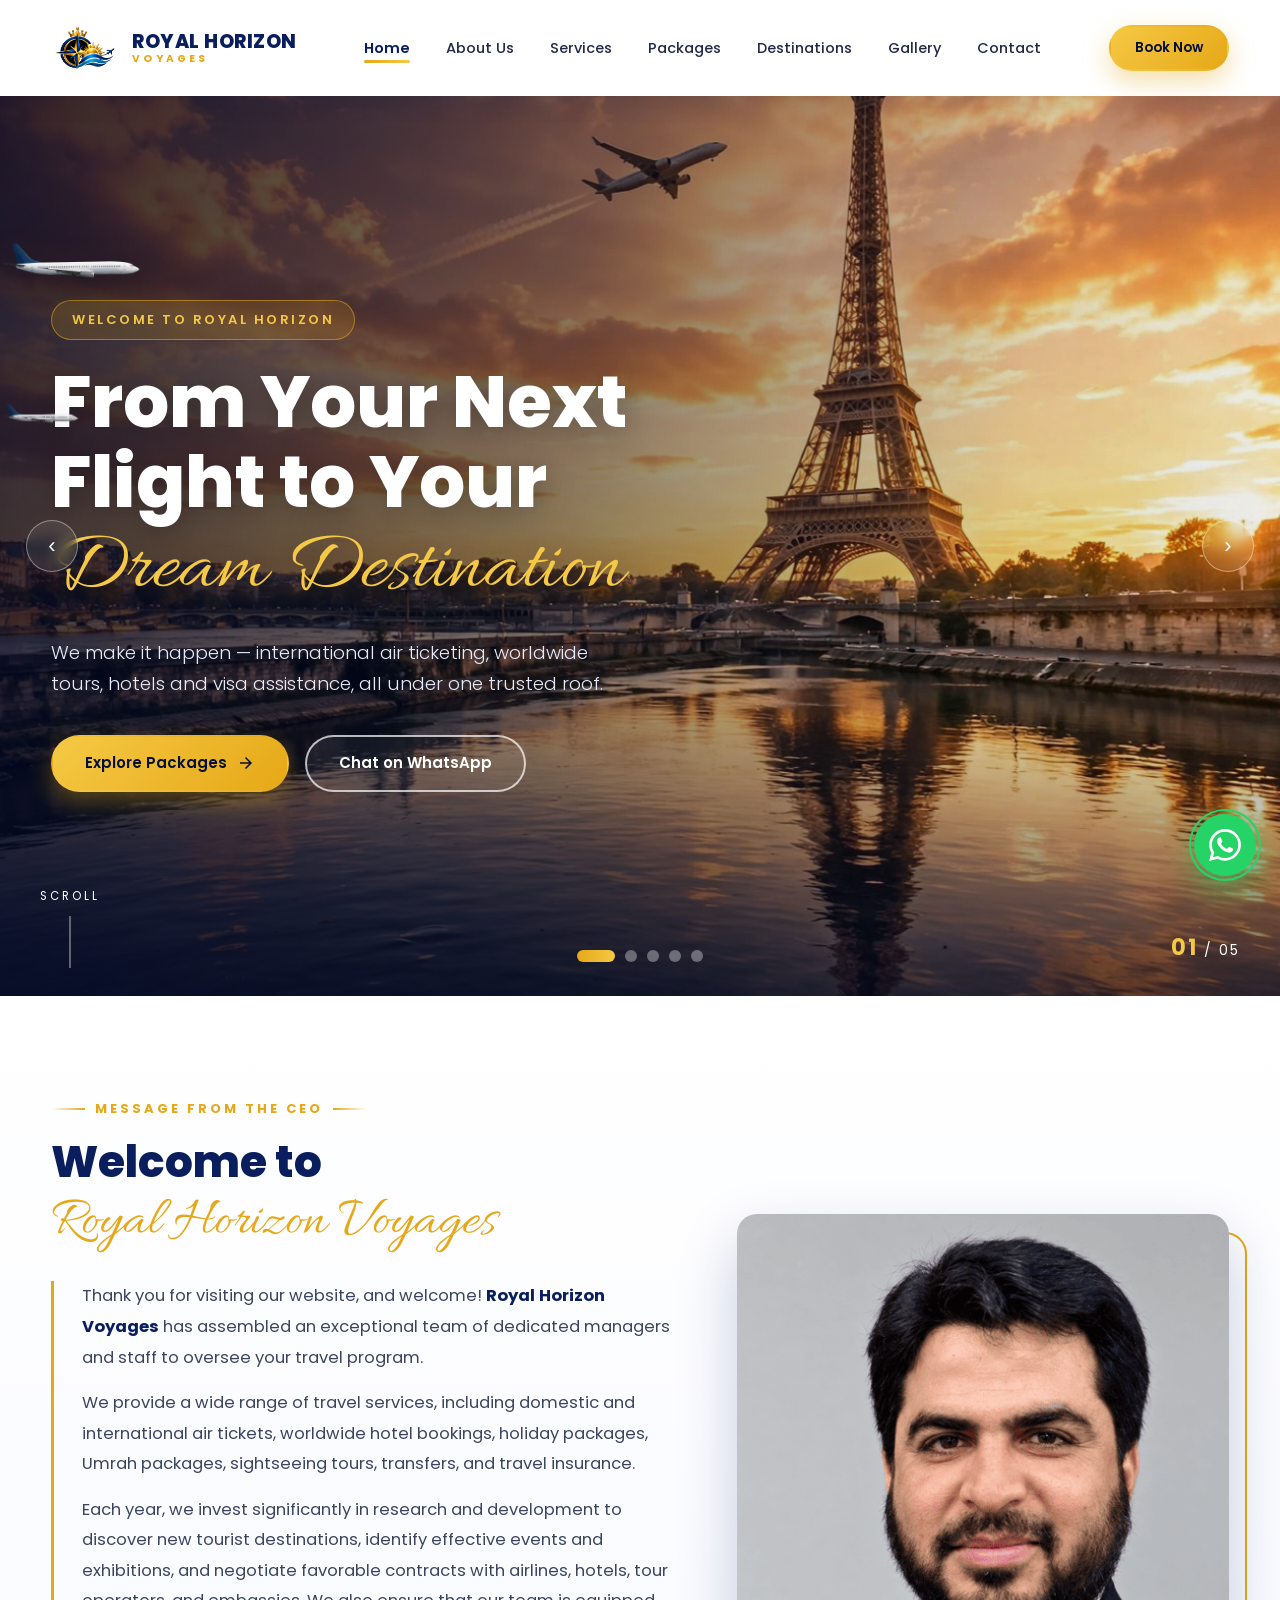
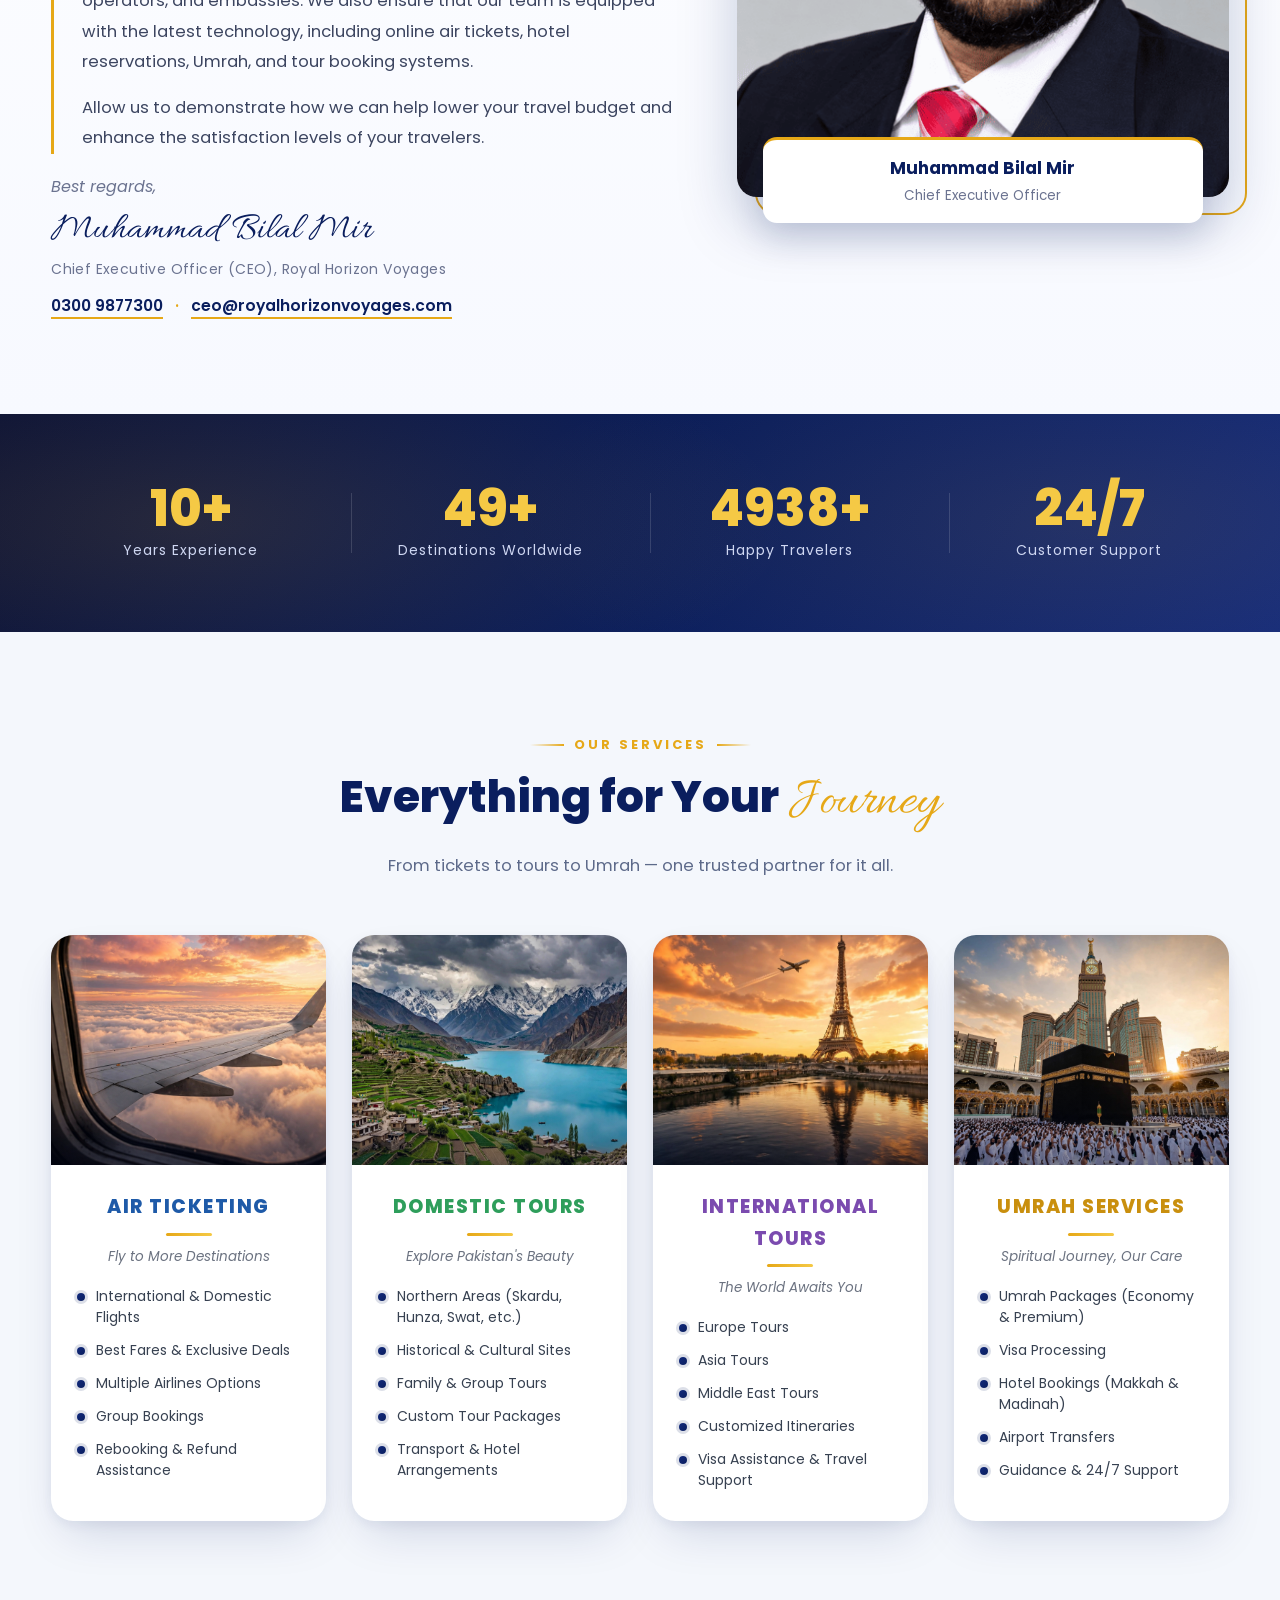
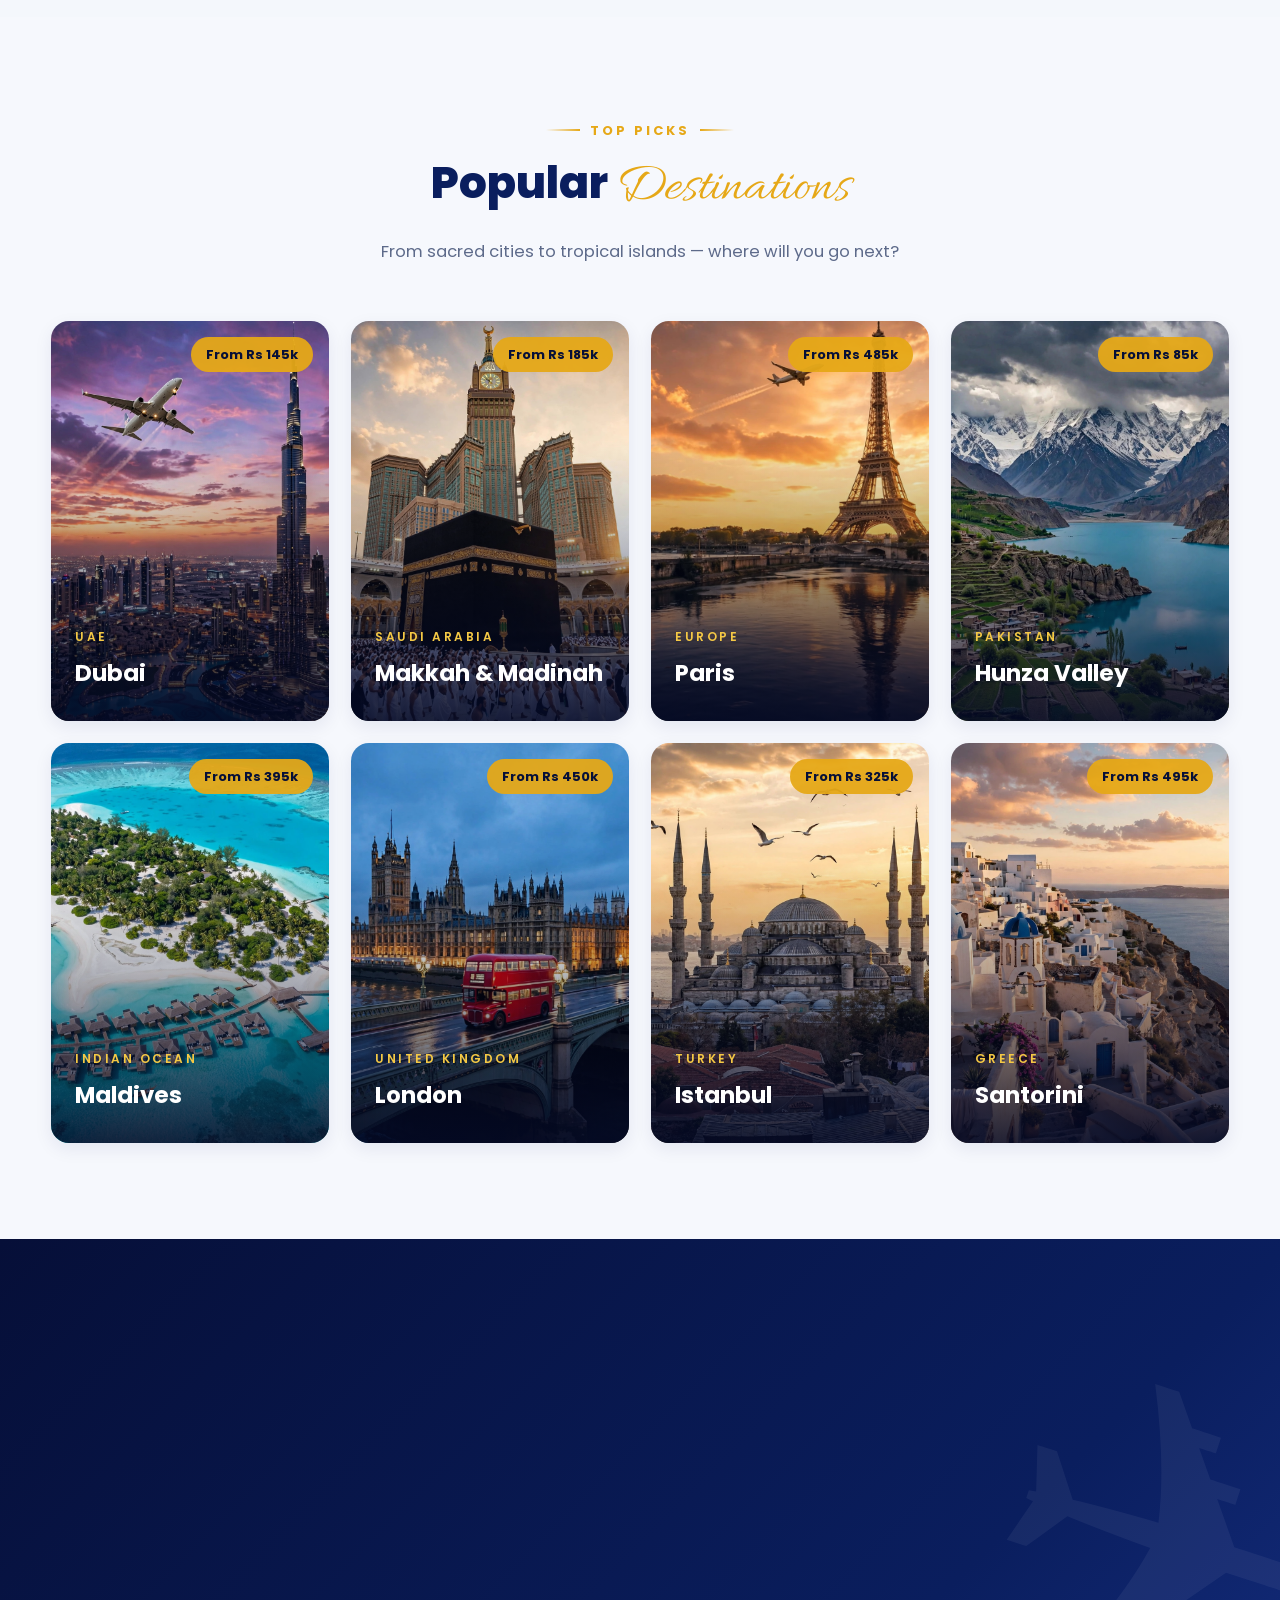
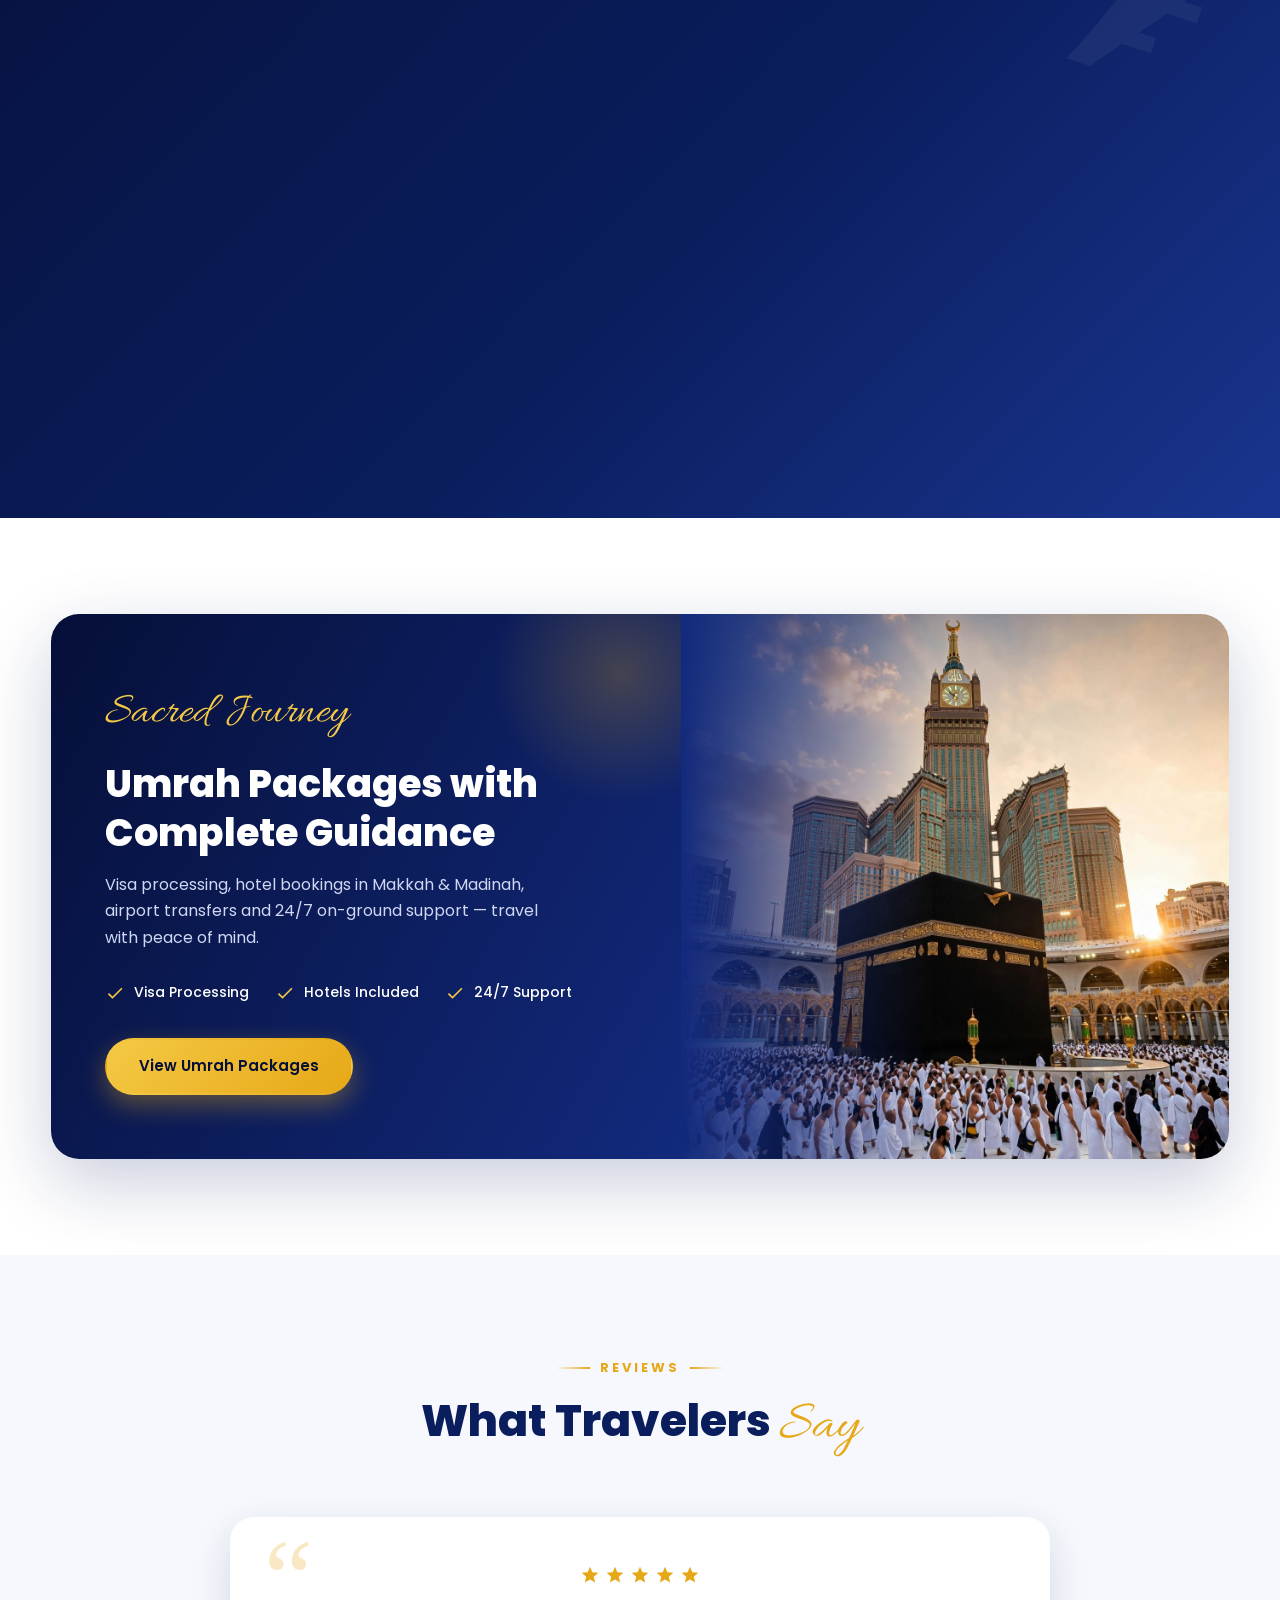
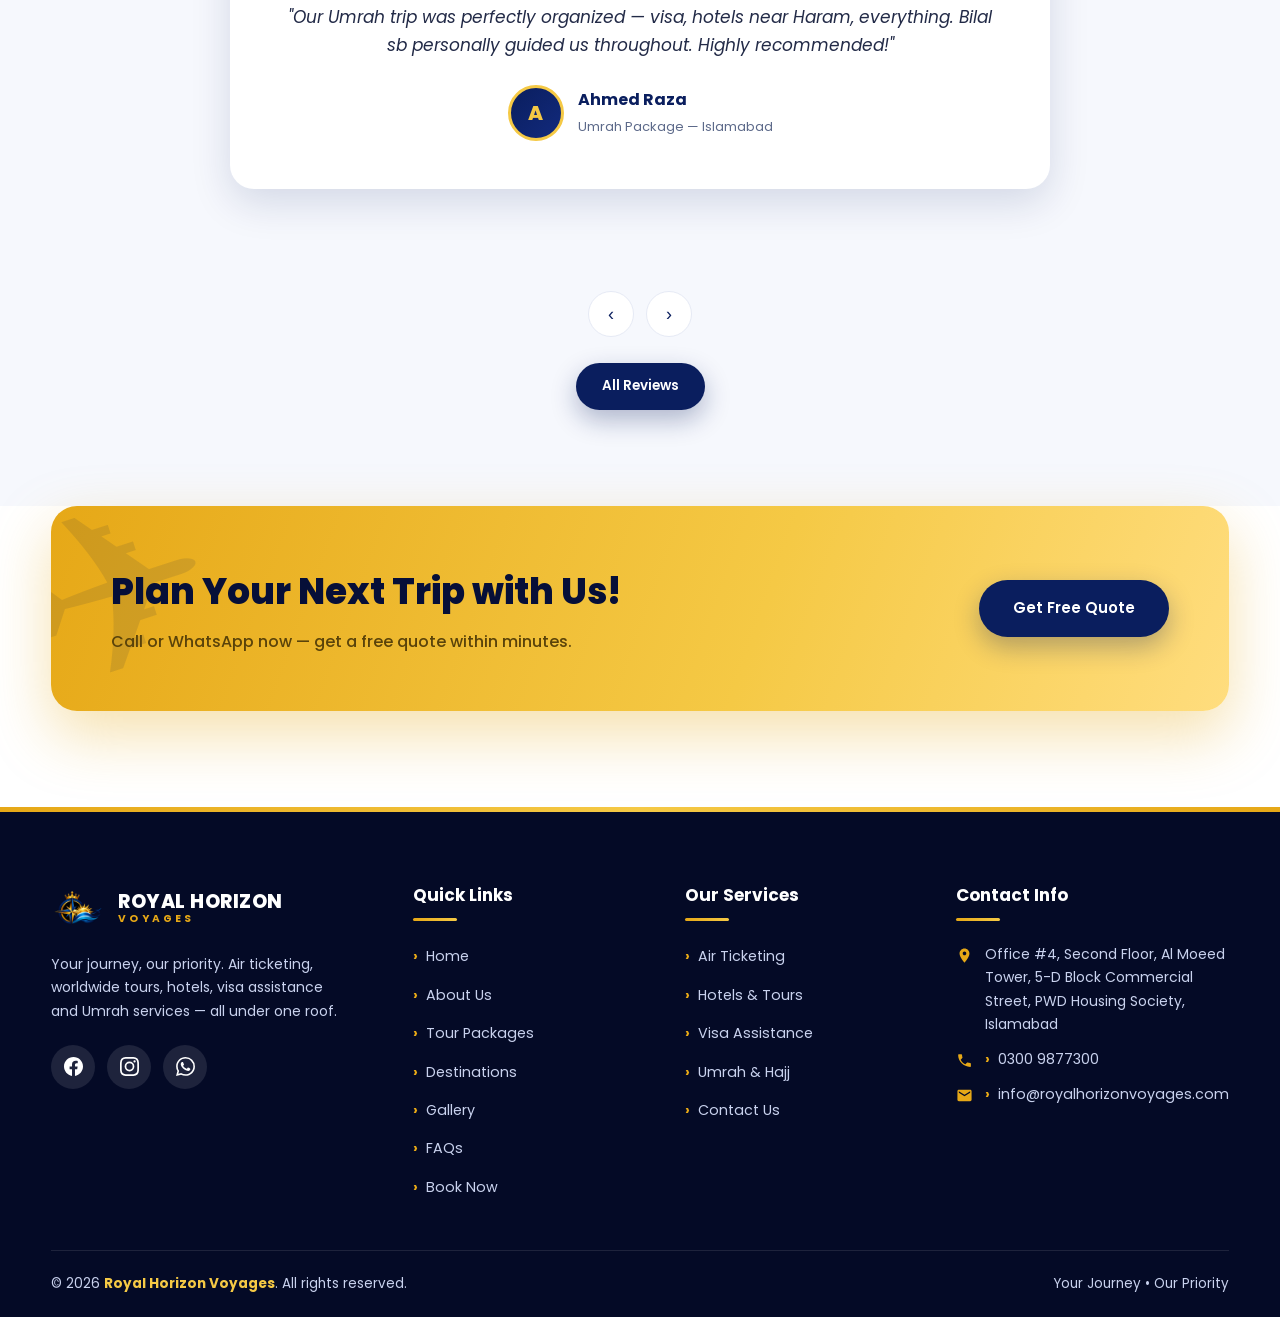
==== commit 7fca2cc0: "Remove info topbar (phone/email/address/socials bar) from all pages + its CSS; v13" ====
--- a/index.html
+++ b/index.html
@@ -8,7 +8,7 @@
 <link rel="preconnect" href="https://fonts.googleapis.com">
 <link rel="preconnect" href="https://fonts.gstatic.com" crossorigin>
 <link href="https://fonts.googleapis.com/css2?family=Poppins:wght@300;400;500;600;700;800&family=Allura&display=swap" rel="stylesheet">
-<link rel="stylesheet" href="css/style.css?v=12">
+<link rel="stylesheet" href="css/style.css?v=13">
 <link rel="icon" type="image/png" href="assets/img/logo.png">
 </head>
 <body>
@@ -22,21 +22,6 @@
 
 <!-- ================= HEADER ================= -->
 <header class="site-header">
-  <div class="topbar">
-    <div class="container topbar-inner">
-      <div class="topbar-left">
-        <a href="tel:+923009877300"><svg viewBox="0 0 24 24"><path d="M6.62 10.79c1.44 2.83 3.76 5.14 6.59 6.59l2.2-2.2c.27-.27.67-.36 1.02-.24 1.12.37 2.33.57 3.57.57.55 0 1 .45 1 1V20c0 .55-.45 1-1 1-9.39 0-17-7.61-17-17 0-.55.45-1 1-1h3.5c.55 0 1 .45 1 1 0 1.25.2 2.45.57 3.57.11.35.03.74-.25 1.02l-2.2 2.2z"/></svg>0300 9877300</a>
-        <a href="mailto:info@royalhorizonvoyages.com"><svg viewBox="0 0 24 24"><path d="M20 4H4c-1.1 0-2 .9-2 2v12c0 1.1.9 2 2 2h16c1.1 0 2-.9 2-2V6c0-1.1-.9-2-2-2zm0 4l-8 5-8-5V6l8 5 8-5v2z"/></svg>info@royalhorizonvoyages.com</a>
-      </div>
-      <div class="topbar-right">
-        <span class="addr"><svg viewBox="0 0 24 24"><path d="M12 2C8.13 2 5 5.13 5 9c0 5.25 7 13 7 13s7-7.75 7-13c0-3.87-3.13-7-7-7zm0 9.5c-1.38 0-2.5-1.12-2.5-2.5S10.62 6.5 12 6.5s2.5 1.12 2.5 2.5S13.38 11.5 12 11.5z"/></svg>PWD Housing Society, Islamabad</span>
-        <div class="socials">
-          <a href="#" aria-label="Facebook"><svg viewBox="0 0 24 24"><path d="M24 12.073c0-6.627-5.373-12-12-12s-12 5.373-12 12c0 5.99 4.388 10.954 10.125 11.854v-8.385H7.078v-3.47h3.047V9.43c0-3.007 1.792-4.669 4.533-4.669 1.312 0 2.686.235 2.686.235v2.953H15.83c-1.491 0-1.956.925-1.956 1.874v2.25h3.328l-.532 3.47h-2.796v8.385C19.612 23.027 24 18.062 24 12.073z"/></svg></a>
-          <a href="#" aria-label="Instagram"><svg viewBox="0 0 24 24"><path d="M12 2.163c3.204 0 3.584.012 4.85.07 3.252.148 4.771 1.691 4.919 4.919.058 1.265.069 1.645.069 4.849 0 3.205-.012 3.584-.069 4.849-.149 3.225-1.664 4.771-4.919 4.919-1.266.058-1.644.07-4.85.07-3.204 0-3.584-.012-4.849-.07-3.26-.149-4.771-1.699-4.919-4.92-.058-1.265-.07-1.644-.07-4.849 0-3.204.013-3.583.07-4.849.149-3.227 1.664-4.771 4.919-4.919 1.266-.057 1.645-.069 4.849-.069zm0-2.163c-3.259 0-3.667.014-4.947.072-4.358.2-6.78 2.618-6.98 6.98-.059 1.281-.073 1.689-.073 4.948 0 3.259.014 3.668.072 4.948.2 4.358 2.618 6.78 6.98 6.98 1.281.058 1.689.072 4.948.072 3.259 0 3.668-.014 4.948-.072 4.354-.2 6.782-2.618 6.979-6.98.059-1.28.073-1.689.073-4.948 0-3.259-.014-3.667-.072-4.947-.196-4.354-2.617-6.78-6.979-6.98-1.281-.059-1.69-.073-4.949-.073zm0 5.838a6.162 6.162 0 100 12.324 6.162 6.162 0 000-12.324zm0 10.162a4 4 0 110-8 4 4 0 010 8zm6.406-11.845a1.44 1.44 0 100 2.881 1.44 1.44 0 000-2.881z"/></svg></a>
-        </div>
-      </div>
-    </div>
-  </div>
   <nav class="navbar">
     <div class="container nav-inner">
       <a class="brand" href="index.html">
--- a/css/style.css
+++ b/css/style.css
@@ -84,18 +84,6 @@
 #preloader p{color:#fff;font-size:13px;letter-spacing:4px;text-transform:uppercase}
 
 /* ---------- Topbar ---------- */
-.topbar{background:var(--navy-dark);color:#dfe5f7;font-size:13px;position:relative;z-index:60}
-.topbar-inner{display:flex;justify-content:space-between;align-items:center;padding:9px 0;gap:16px;flex-wrap:wrap}
-.topbar a{display:inline-flex;align-items:center;gap:8px;transition:.25s}
-.topbar a:hover{color:var(--gold-2)}
-.topbar svg{width:15px;height:15px;fill:var(--gold)}
-.topbar .addr{display:inline-flex;align-items:center;gap:8px}
-.topbar-left,.topbar-right{display:flex;align-items:center;gap:22px;flex-wrap:wrap}
-.topbar .socials{display:flex;gap:10px}
-.topbar .socials a{width:28px;height:28px;border-radius:50%;background:rgba(255,255,255,.1);display:grid;place-items:center}
-.topbar .socials a:hover{background:var(--gold)}
-.topbar .socials a:hover svg{fill:var(--navy-dark)}
-.topbar .socials svg{width:14px;height:14px}
 
 /* ---------- Navbar ---------- */
 .site-header{position:sticky;top:0;z-index:1000}
@@ -511,7 +499,6 @@
   .hero-count{display:none}
   .testi-card{padding:38px 26px}
   .form-card,.cinfo-card,.c-form{padding:32px 24px}
-  .topbar-right .addr{display:none}
   .plane-fly{width:96px}
   .plane-fly.small{width:60px}
   .wa-float{width:52px;height:52px;bottom:16px;right:16px}
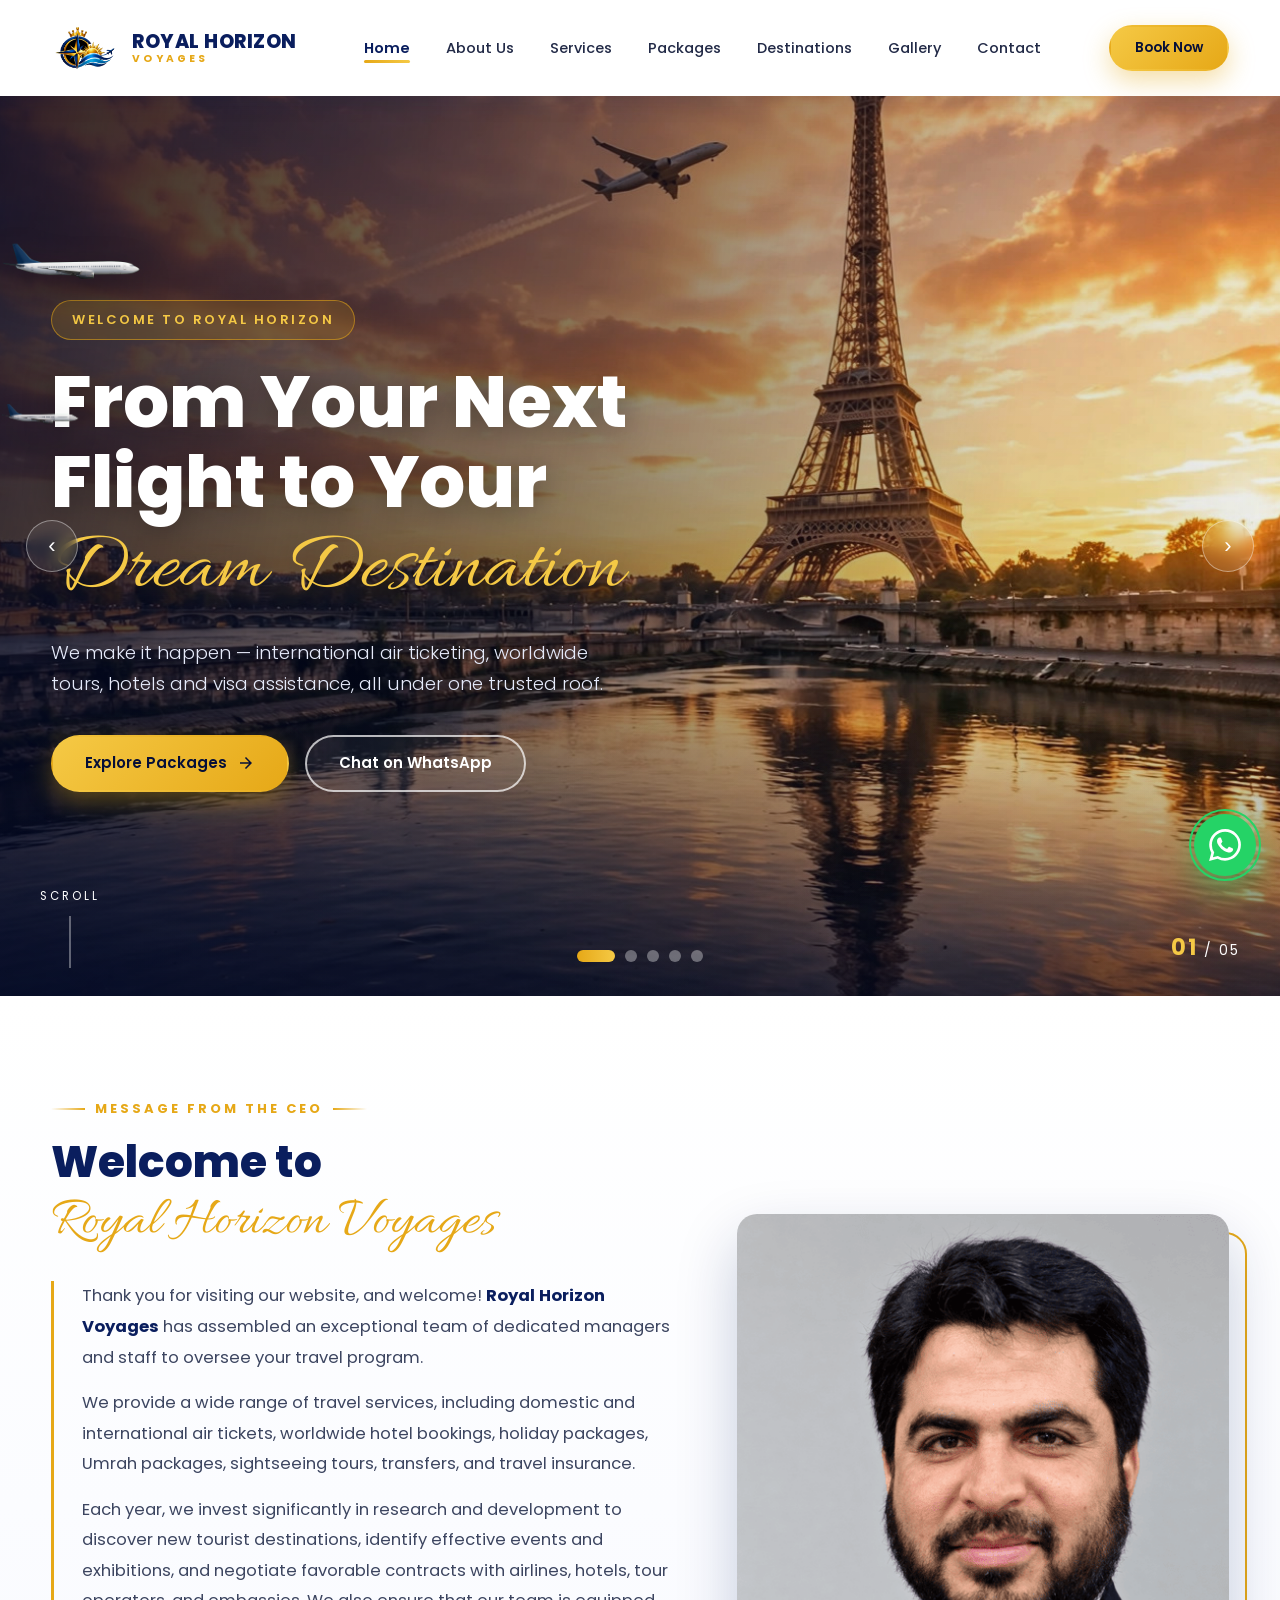
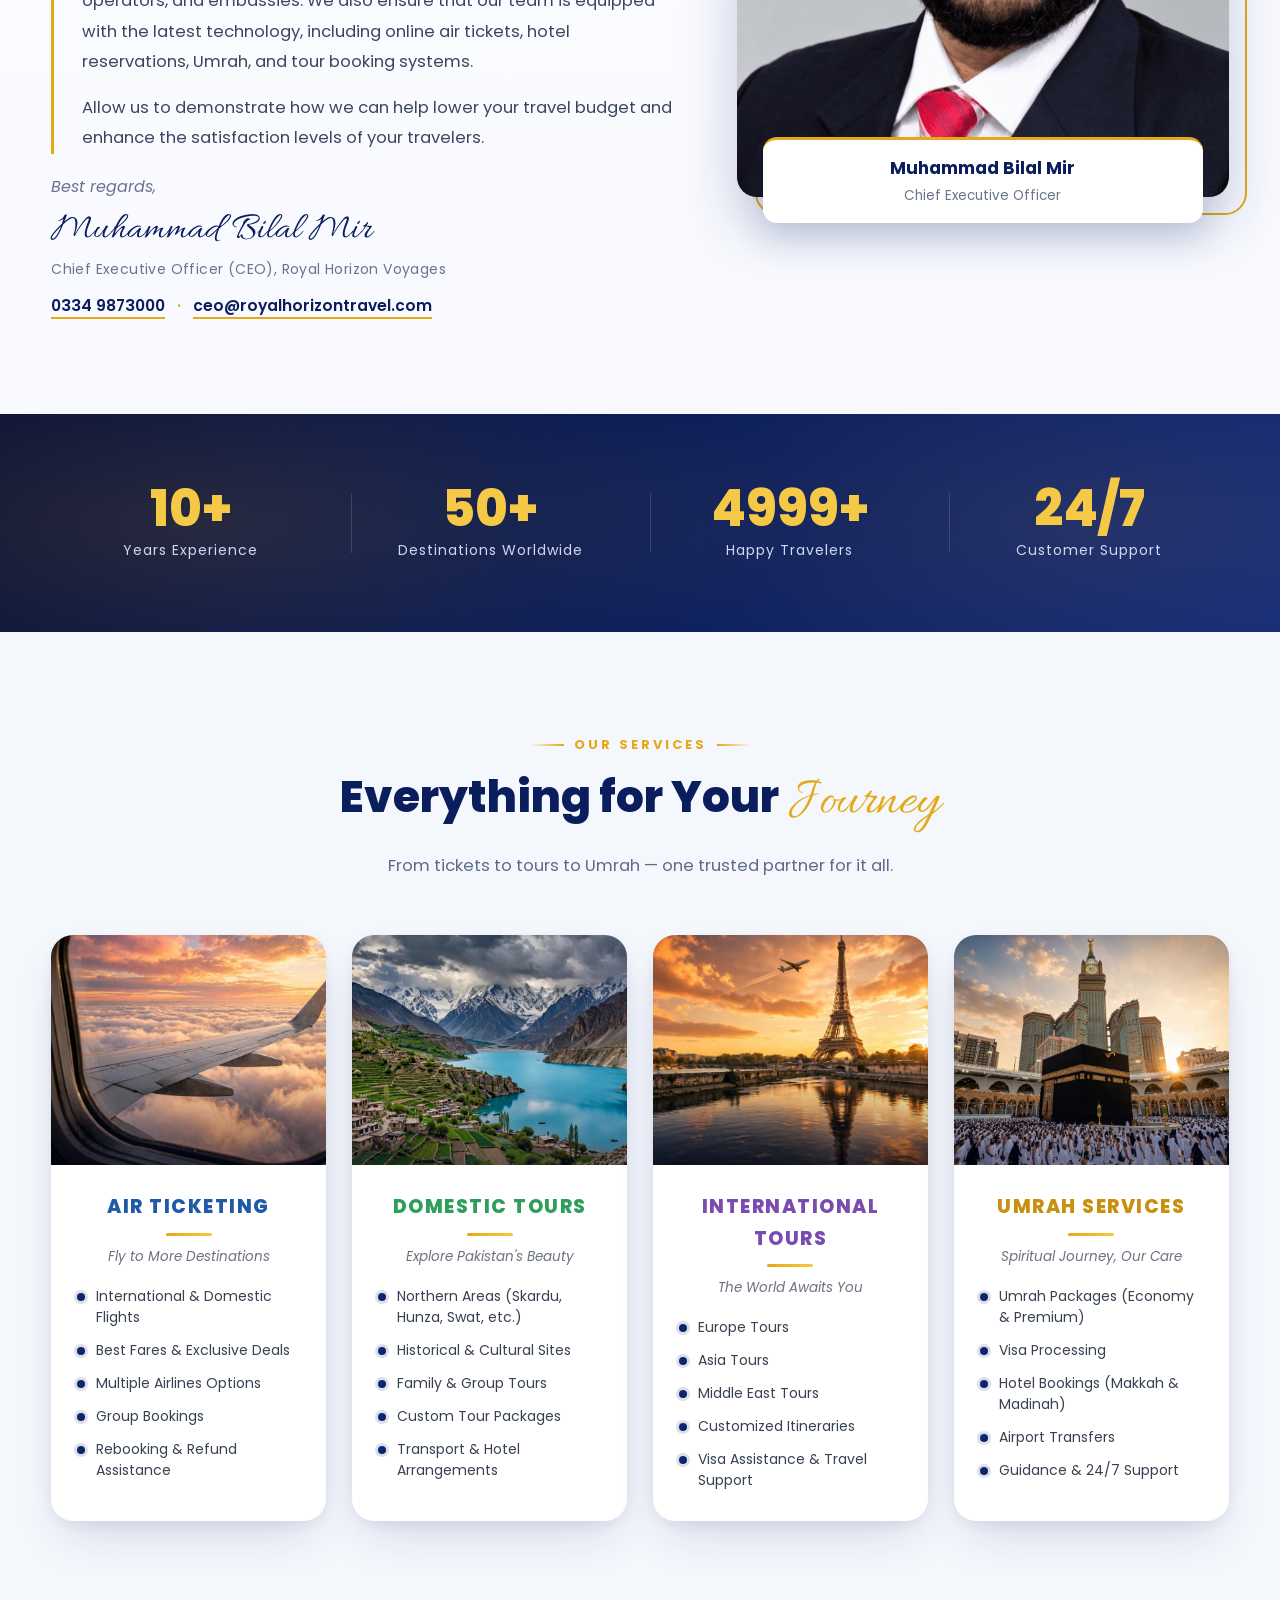
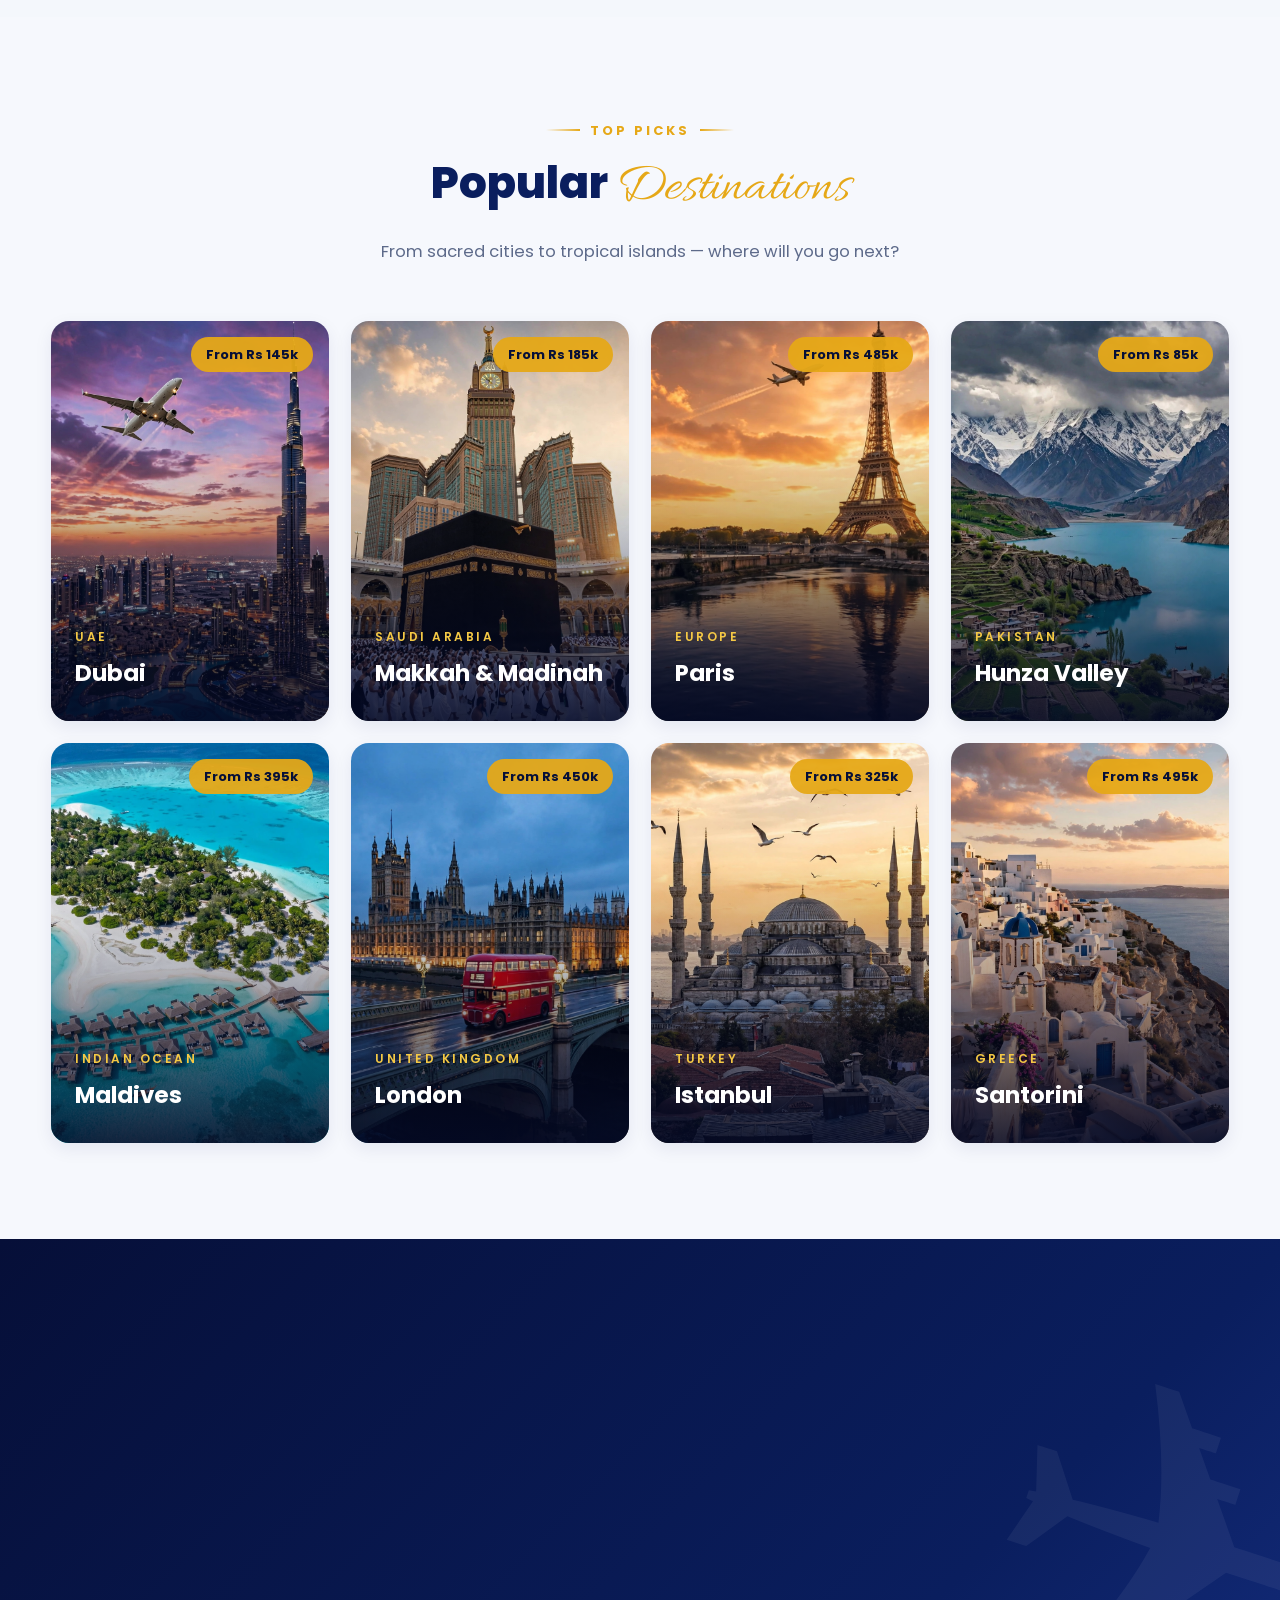
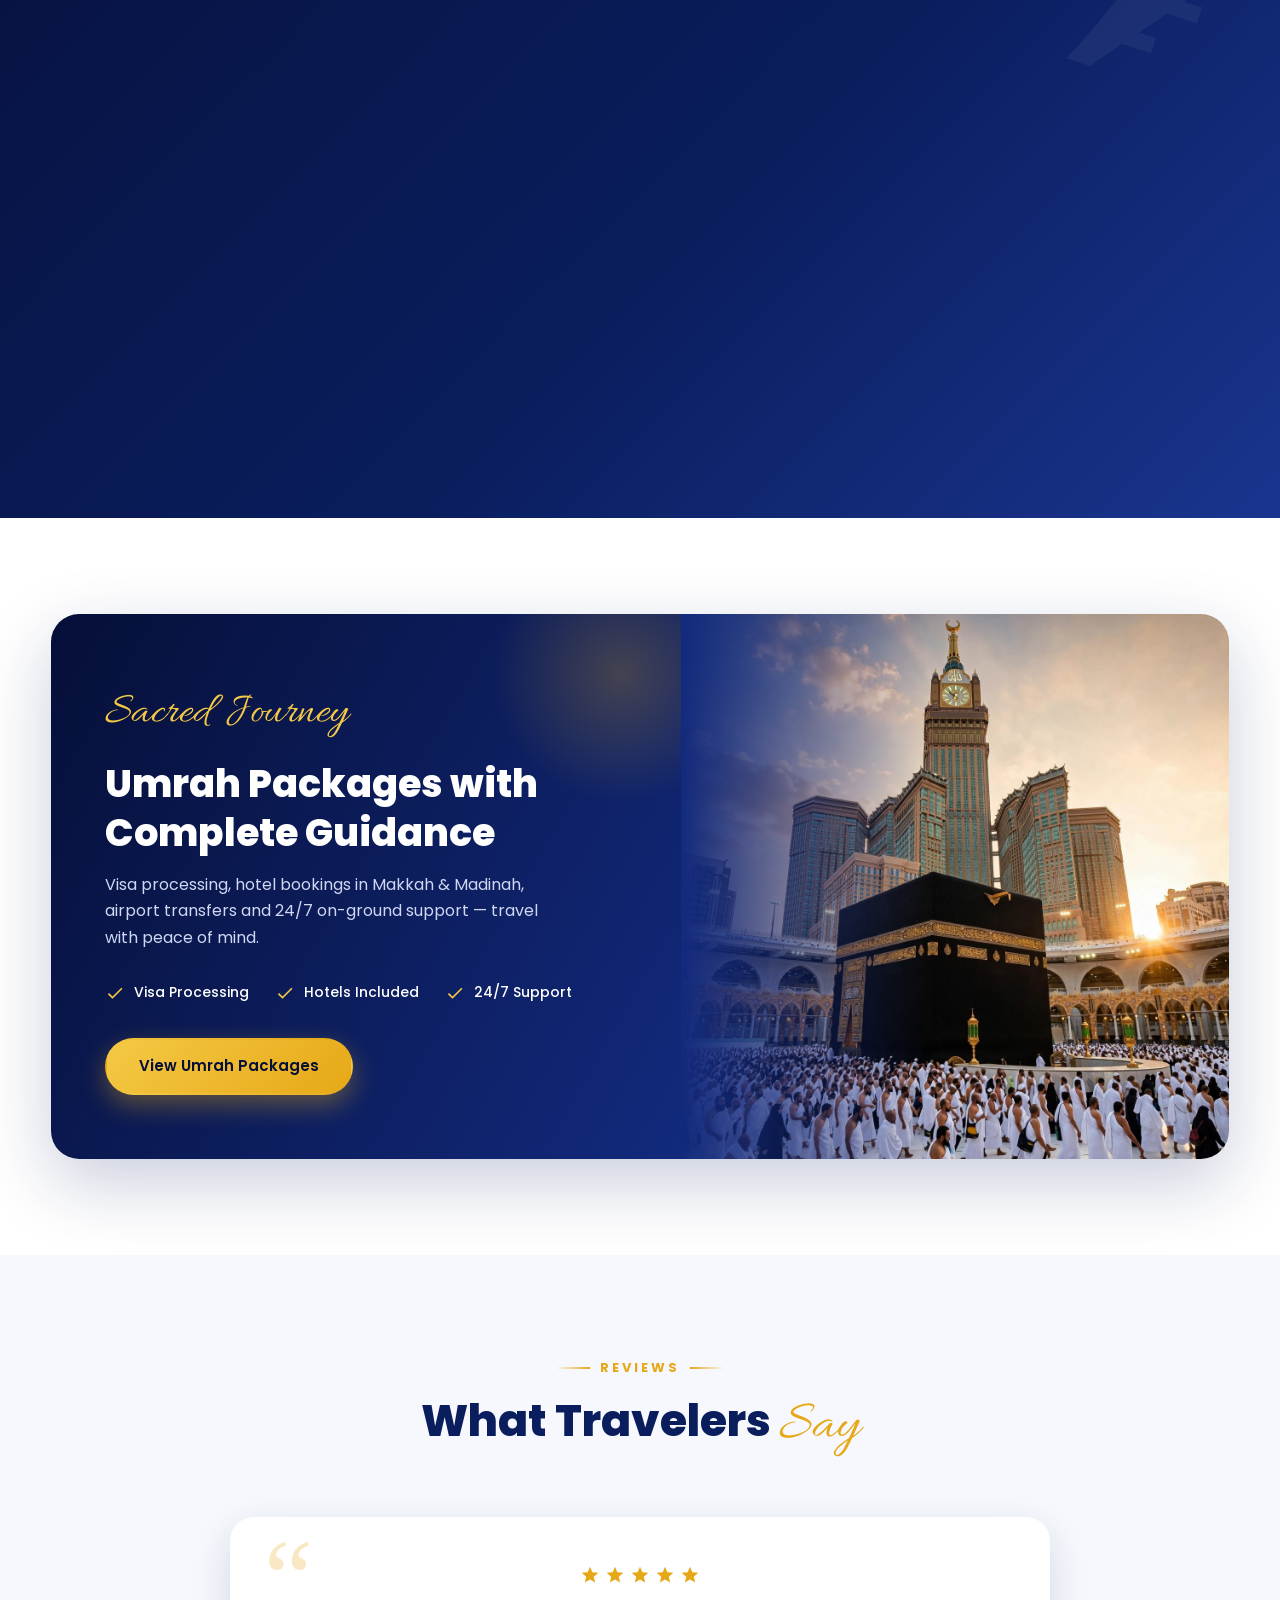
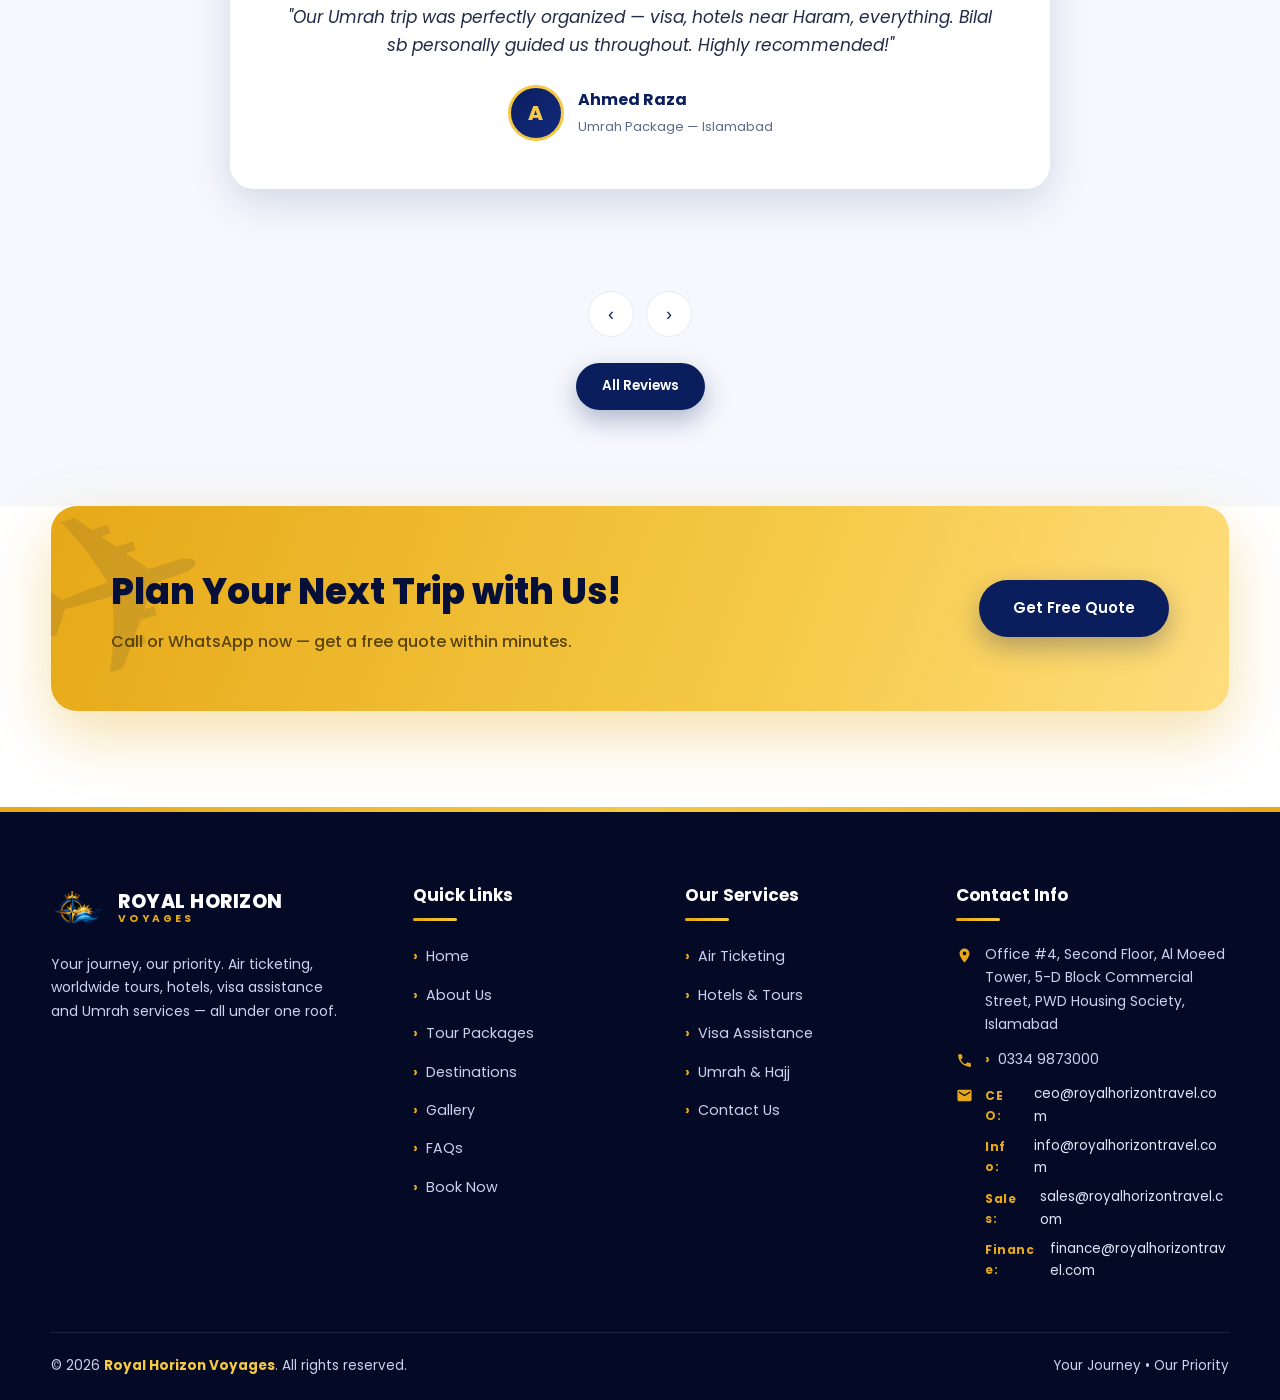
==== commit c9adf156: "New phone 0334 9873000 everywhere; drop social icons; show 4 dept emails on contact+footer; CEO emai" ====
--- a/index.html
+++ b/index.html
@@ -4,11 +4,11 @@
 <meta charset="UTF-8">
 <meta name="viewport" content="width=device-width, initial-scale=1.0">
 <title>Royal Horizon Voyages — Your Journey, Our Priority | Islamabad</title>
-<meta name="description" content="Royal Horizon Voyages — air ticketing, worldwide hotels, visa & embassy assistance, Umrah & Hajj services. Office #4, Al Moeed Tower, PWD Housing Society, Islamabad. Call 0300 9877300.">
+<meta name="description" content="Royal Horizon Voyages — air ticketing, worldwide hotels, visa & embassy assistance, Umrah & Hajj services. Office #4, Al Moeed Tower, PWD Housing Society, Islamabad. Call 0334 9873000.">
 <link rel="preconnect" href="https://fonts.googleapis.com">
 <link rel="preconnect" href="https://fonts.gstatic.com" crossorigin>
 <link href="https://fonts.googleapis.com/css2?family=Poppins:wght@300;400;500;600;700;800&family=Allura&display=swap" rel="stylesheet">
-<link rel="stylesheet" href="css/style.css?v=13">
+<link rel="stylesheet" href="css/style.css?v=14">
 <link rel="icon" type="image/png" href="assets/img/logo.png">
 </head>
 <body>
@@ -56,7 +56,7 @@
         <p class="hero-sub">We make it happen — international air ticketing, worldwide tours, hotels and visa assistance, all under one trusted roof.</p>
         <div class="hero-ctas">
           <a href="packages.html" class="btn btn-gold">Explore Packages <svg viewBox="0 0 24 24" fill="currentColor"><path d="M12 4l-1.41 1.41L16.17 11H4v2h12.17l-5.58 5.59L12 20l8-8z"/></svg></a>
-          <a href="https://wa.me/923009877300" target="_blank" rel="noopener" class="btn btn-outline-w">Chat on WhatsApp</a>
+          <a href="https://wa.me/923349873000" target="_blank" rel="noopener" class="btn btn-outline-w">Chat on WhatsApp</a>
         </div>
       </div>
     </div></div>
@@ -119,7 +119,7 @@
         <h1 class="hero-title">Paradise Islands &amp; <span class="script">Beach Escapes</span></h1>
         <p class="hero-sub">Maldives, Bali &amp; more — customized itineraries, handpicked resorts and complete travel solutions.</p>
         <div class="hero-ctas">
-          <a href="https://wa.me/923009877300?text=Assalam-o-Alaikum!%20I%20want%20a%20customized%20holiday%20package." target="_blank" rel="noopener" class="btn btn-gold">Plan My Trip <svg viewBox="0 0 24 24" fill="currentColor"><path d="M12 4l-1.41 1.41L16.17 11H4v2h12.17l-5.58 5.59L12 20l8-8z"/></svg></a>
+          <a href="https://wa.me/923349873000?text=Assalam-o-Alaikum!%20I%20want%20a%20customized%20holiday%20package." target="_blank" rel="noopener" class="btn btn-gold">Plan My Trip <svg viewBox="0 0 24 24" fill="currentColor"><path d="M12 4l-1.41 1.41L16.17 11H4v2h12.17l-5.58 5.59L12 20l8-8z"/></svg></a>
           <a href="about.html" class="btn btn-outline-w">About Us</a>
         </div>
       </div>
@@ -155,7 +155,7 @@
         <p class="ceo-regards">Best regards,</p>
         <p class="ceo-name">Muhammad Bilal Mir</p>
         <p class="ceo-title">Chief Executive Officer (CEO), Royal Horizon Voyages</p>
-        <p class="ceo-contact"><a href="tel:+923009877300">0300 9877300</a><span class="dot">·</span><a href="mailto:ceo@royalhorizonvoyages.com">ceo@royalhorizonvoyages.com</a></p>
+        <p class="ceo-contact"><a href="tel:+923349873000">0334 9873000</a><span class="dot">·</span><a href="mailto:ceo@royalhorizontravel.com">ceo@royalhorizontravel.com</a></p>
       </div>
     </div>
     <div class="ceo-photo reveal reveal-d1">
@@ -352,7 +352,7 @@
         <h2>Plan Your Next Trip with Us!</h2>
         <p>Call or WhatsApp now — get a free quote within minutes.</p>
       </div>
-      <a class="btn btn-navy" href="https://wa.me/923009877300?text=Assalam-o-Alaikum!%20I%20want%20to%20plan%20a%20trip." target="_blank" rel="noopener">Get Free Quote</a>
+      <a class="btn btn-navy" href="https://wa.me/923349873000?text=Assalam-o-Alaikum!%20I%20want%20to%20plan%20a%20trip." target="_blank" rel="noopener">Get Free Quote</a>
     </div>
   </div>
 </section>
@@ -366,11 +366,7 @@
         <span class="brand-text"><strong>ROYAL HORIZON</strong><small>VOYAGES</small></span>
       </a>
       <p>Your journey, our priority. Air ticketing, worldwide tours, hotels, visa assistance and Umrah services — all under one roof.</p>
-      <div class="c-socials">
-        <a href="#" aria-label="Facebook"><svg viewBox="0 0 24 24"><path d="M24 12.073c0-6.627-5.373-12-12-12s-12 5.373-12 12c0 5.99 4.388 10.954 10.125 11.854v-8.385H7.078v-3.47h3.047V9.43c0-3.007 1.792-4.669 4.533-4.669 1.312 0 2.686.235 2.686.235v2.953H15.83c-1.491 0-1.956.925-1.956 1.874v2.25h3.328l-.532 3.47h-2.796v8.385C19.612 23.027 24 18.062 24 12.073z"/></svg></a>
-        <a href="#" aria-label="Instagram"><svg viewBox="0 0 24 24"><path d="M12 2.163c3.204 0 3.584.012 4.85.07 3.252.148 4.771 1.691 4.919 4.919.058 1.265.069 1.645.069 4.849 0 3.205-.012 3.584-.069 4.849-.149 3.225-1.664 4.771-4.919 4.919-1.266.058-1.644.07-4.85.07-3.204 0-3.584-.012-4.849-.07-3.26-.149-4.771-1.699-4.919-4.92-.058-1.265-.07-1.644-.07-4.849 0-3.204.013-3.583.07-4.849.149-3.227 1.664-4.771 4.919-4.919 1.266-.057 1.645-.069 4.849-.069zm0-2.163c-3.259 0-3.667.014-4.947.072-4.358.2-6.78 2.618-6.98 6.98-.059 1.281-.073 1.689-.073 4.948 0 3.259.014 3.668.072 4.948.2 4.358 2.618 6.78 6.98 6.98 1.281.058 1.689.072 4.948.072 3.259 0 3.668-.014 4.948-.072 4.354-.2 6.782-2.618 6.979-6.98.059-1.28.073-1.689.073-4.948 0-3.259-.014-3.667-.072-4.947-.196-4.354-2.617-6.78-6.979-6.98-1.281-.059-1.69-.073-4.949-.073zm0 5.838a6.162 6.162 0 100 12.324 6.162 6.162 0 000-12.324zm0 10.162a4 4 0 110-8 4 4 0 010 8zm6.406-11.845a1.44 1.44 0 100 2.881 1.44 1.44 0 000-2.881z"/></svg></a>
-        <a href="https://wa.me/923009877300" target="_blank" rel="noopener" aria-label="WhatsApp"><svg viewBox="0 0 24 24"><path d="M17.472 14.382c-.297-.149-1.758-.867-2.03-.967-.273-.099-.471-.148-.67.15-.197.297-.767.966-.94 1.164-.173.199-.347.223-.644.075-.297-.15-1.255-.463-2.39-1.475-.883-.788-1.48-1.761-1.653-2.059-.173-.297-.018-.458.13-.606.134-.133.298-.347.446-.52.149-.174.198-.298.298-.497.099-.198.05-.371-.025-.52-.075-.149-.669-1.612-.916-2.207-.242-.579-.487-.5-.669-.51-.173-.008-.371-.01-.57-.01-.198 0-.52.074-.792.372-.272.297-1.04 1.016-1.04 2.479 0 1.462 1.065 2.875 1.213 3.074.149.198 2.096 3.2 5.077 4.487.709.306 1.262.489 1.694.625.712.227 1.36.195 1.871.118.571-.085 1.758-.719 2.006-1.413.248-.694.248-1.289.173-1.413-.074-.124-.272-.198-.57-.347m-5.421 7.403h-.004a9.87 9.87 0 01-5.031-1.378l-.361-.214-3.741.982.998-3.648-.235-.374a9.86 9.86 0 01-1.51-5.26c.001-5.45 4.436-9.884 9.888-9.884 2.64 0 5.122 1.03 6.988 2.898a9.825 9.825 0 012.893 6.994c-.003 5.45-4.437 9.884-9.885 9.884m8.413-18.297A11.815 11.815 0 0012.05 0C5.495 0 .16 5.335.157 11.892c0 2.096.547 4.142 1.588 5.945L.057 24l6.305-1.654a11.882 11.882 0 005.683 1.448h.005c6.554 0 11.89-5.335 11.893-11.893a11.821 11.821 0 00-3.48-8.413z"/></svg></a>
-      </div>
+      
     </div>
     <div class="foot-col">
       <h4>Quick Links</h4>
@@ -398,8 +394,13 @@
       <h4>Contact Info</h4>
       <ul class="foot-contact">
         <li><svg viewBox="0 0 24 24"><path d="M12 2C8.13 2 5 5.13 5 9c0 5.25 7 13 7 13s7-7.75 7-13c0-3.87-3.13-7-7-7zm0 9.5c-1.38 0-2.5-1.12-2.5-2.5S10.62 6.5 12 6.5s2.5 1.12 2.5 2.5S13.38 11.5 12 11.5z"/></svg><span>Office #4, Second Floor, Al Moeed Tower, 5-D Block Commercial Street, PWD Housing Society, Islamabad</span></li>
-        <li><svg viewBox="0 0 24 24"><path d="M6.62 10.79c1.44 2.83 3.76 5.14 6.59 6.59l2.2-2.2c.27-.27.67-.36 1.02-.24 1.12.37 2.33.57 3.57.57.55 0 1 .45 1 1V20c0 .55-.45 1-1 1-9.39 0-17-7.61-17-17 0-.55.45-1 1-1h3.5c.55 0 1 .45 1 1 0 1.25.2 2.45.57 3.57.11.35.03.74-.25 1.02l-2.2 2.2z"/></svg><a href="tel:+923009877300">0300 9877300</a></li>
-        <li><svg viewBox="0 0 24 24"><path d="M20 4H4c-1.1 0-2 .9-2 2v12c0 1.1.9 2 2 2h16c1.1 0 2-.9 2-2V6c0-1.1-.9-2-2-2zm0 4l-8 5-8-5V6l8 5 8-5v2z"/></svg><a href="mailto:info@royalhorizonvoyages.com">info@royalhorizonvoyages.com</a></li>
+        <li><svg viewBox="0 0 24 24"><path d="M6.62 10.79c1.44 2.83 3.76 5.14 6.59 6.59l2.2-2.2c.27-.27.67-.36 1.02-.24 1.12.37 2.33.57 3.57.57.55 0 1 .45 1 1V20c0 .55-.45 1-1 1-9.39 0-17-7.61-17-17 0-.55.45-1 1-1h3.5c.55 0 1 .45 1 1 0 1.25.2 2.45.57 3.57.11.35.03.74-.25 1.02l-2.2 2.2z"/></svg><a href="tel:+923349873000">0334 9873000</a></li>
+        <li><svg viewBox="0 0 24 24"><path d="M20 4H4c-1.1 0-2 .9-2 2v12c0 1.1.9 2 2 2h16c1.1 0 2-.9 2-2V6c0-1.1-.9-2-2-2zm0 4l-8 5-8-5V6l8 5 8-5v2z"/></svg><span class="foot-emails">
+<a href="mailto:ceo@royalhorizontravel.com"><b>CEO:</b>ceo@royalhorizontravel.com</a>
+<a href="mailto:info@royalhorizontravel.com"><b>Info:</b>info@royalhorizontravel.com</a>
+<a href="mailto:sales@royalhorizontravel.com"><b>Sales:</b>sales@royalhorizontravel.com</a>
+<a href="mailto:finance@royalhorizontravel.com"><b>Finance:</b>finance@royalhorizontravel.com</a>
+</span></li>
       </ul>
     </div>
   </div>
@@ -410,7 +411,7 @@
 </footer>
 
 <!-- Floating buttons -->
-<a class="wa-float" href="https://wa.me/923009877300?text=Assalam-o-Alaikum!%20I%20need%20travel%20assistance." target="_blank" rel="noopener" aria-label="Chat on WhatsApp">
+<a class="wa-float" href="https://wa.me/923349873000?text=Assalam-o-Alaikum!%20I%20need%20travel%20assistance." target="_blank" rel="noopener" aria-label="Chat on WhatsApp">
   <svg viewBox="0 0 24 24"><path d="M17.472 14.382c-.297-.149-1.758-.867-2.03-.967-.273-.099-.471-.148-.67.15-.197.297-.767.966-.94 1.164-.173.199-.347.223-.644.075-.297-.15-1.255-.463-2.39-1.475-.883-.788-1.48-1.761-1.653-2.059-.173-.297-.018-.458.13-.606.134-.133.298-.347.446-.52.149-.174.198-.298.298-.497.099-.198.05-.371-.025-.52-.075-.149-.669-1.612-.916-2.207-.242-.579-.487-.5-.669-.51-.173-.008-.371-.01-.57-.01-.198 0-.52.074-.792.372-.272.297-1.04 1.016-1.04 2.479 0 1.462 1.065 2.875 1.213 3.074.149.198 2.096 3.2 5.077 4.487.709.306 1.262.489 1.694.625.712.227 1.36.195 1.871.118.571-.085 1.758-.719 2.006-1.413.248-.694.248-1.289.173-1.413-.074-.124-.272-.198-.57-.347m-5.421 7.403h-.004a9.87 9.87 0 01-5.031-1.378l-.361-.214-3.741.982.998-3.648-.235-.374a9.86 9.86 0 01-1.51-5.26c.001-5.45 4.436-9.884 9.888-9.884 2.64 0 5.122 1.03 6.988 2.898a9.825 9.825 0 012.893 6.994c-.003 5.45-4.437 9.884-9.885 9.884m8.413-18.297A11.815 11.815 0 0012.05 0C5.495 0 .16 5.335.157 11.892c0 2.096.547 4.142 1.588 5.945L.057 24l6.305-1.654a11.882 11.882 0 005.683 1.448h.005c6.554 0 11.89-5.335 11.893-11.893a11.821 11.821 0 00-3.48-8.413z"/></svg>
 </a>
 <button class="to-top" id="toTop" aria-label="Back to top">↑</button>
--- a/css/style.css
+++ b/css/style.css
@@ -401,11 +401,7 @@
 .c-row b{display:block;font-size:15.5px;margin-bottom:2px}
 .c-row a,.c-row span.v{color:#c9d2ee;font-size:14.3px}
 .c-row a:hover{color:var(--gold-2)}
-.c-socials{display:flex;gap:12px;margin-top:8px;position:relative}
-.c-socials a{width:44px;height:44px;border-radius:50%;background:rgba(255,255,255,.1);display:grid;place-items:center;transition:.3s}
-.c-socials a:hover{background:var(--gold);transform:translateY(-4px)}
-.c-socials a:hover svg{fill:var(--navy-dark)}
-.c-socials svg{width:19px;height:19px;fill:#fff}
+/* (removed: c-socials — social icons dropped 2026-10-02) */
 .form-card{background:#fff;border:1px solid var(--line);border-radius:24px;padding:44px 40px;box-shadow:var(--shadow-md)}
 .form-card h3{color:var(--navy);font-size:24px;margin-bottom:6px}
 .form-card>p{color:var(--muted);font-size:14.5px;margin-bottom:28px}
@@ -452,6 +448,18 @@
 .foot-col a:hover{color:var(--gold-2);padding-left:5px}
 .foot-contact li{display:flex;gap:12px;font-size:14px;align-items:flex-start}
 .foot-contact svg{width:17px;height:17px;fill:var(--gold);flex:none;margin-top:4px}
+/* Email lists (contact page + footer) */
+.c-emails{display:flex;flex-direction:column;gap:9px;margin:0}
+.c-emails span{display:flex;gap:10px;align-items:baseline}
+.c-emails b{color:var(--navy);font-size:12px;letter-spacing:.8px;text-transform:uppercase;min-width:54px}
+.c-emails a{color:#b97f0a;font-weight:700;text-decoration:none;word-break:break-all;font-size:14.5px}
+.c-emails a:hover{text-decoration:underline}
+.c-emails em{color:#6b7280;font-size:13px;font-style:normal;margin-top:2px}
+.foot-emails{display:flex;flex-direction:column;gap:7px}
+.foot-emails a{font-size:13.5px;color:#dfe5f7;text-decoration:none;word-break:break-all}
+.foot-emails a::before{display:none}
+.foot-emails a:hover{color:var(--gold-2)}
+.foot-emails b{color:var(--gold);font-weight:700;margin-right:7px;font-size:12px;letter-spacing:.5px}
 .foot-bottom{border-top:1px solid rgba(255,255,255,.1);padding:22px 0;display:flex;justify-content:space-between;align-items:center;gap:12px;flex-wrap:wrap;font-size:13.5px}
 .foot-bottom b{color:var(--gold-2)}
 
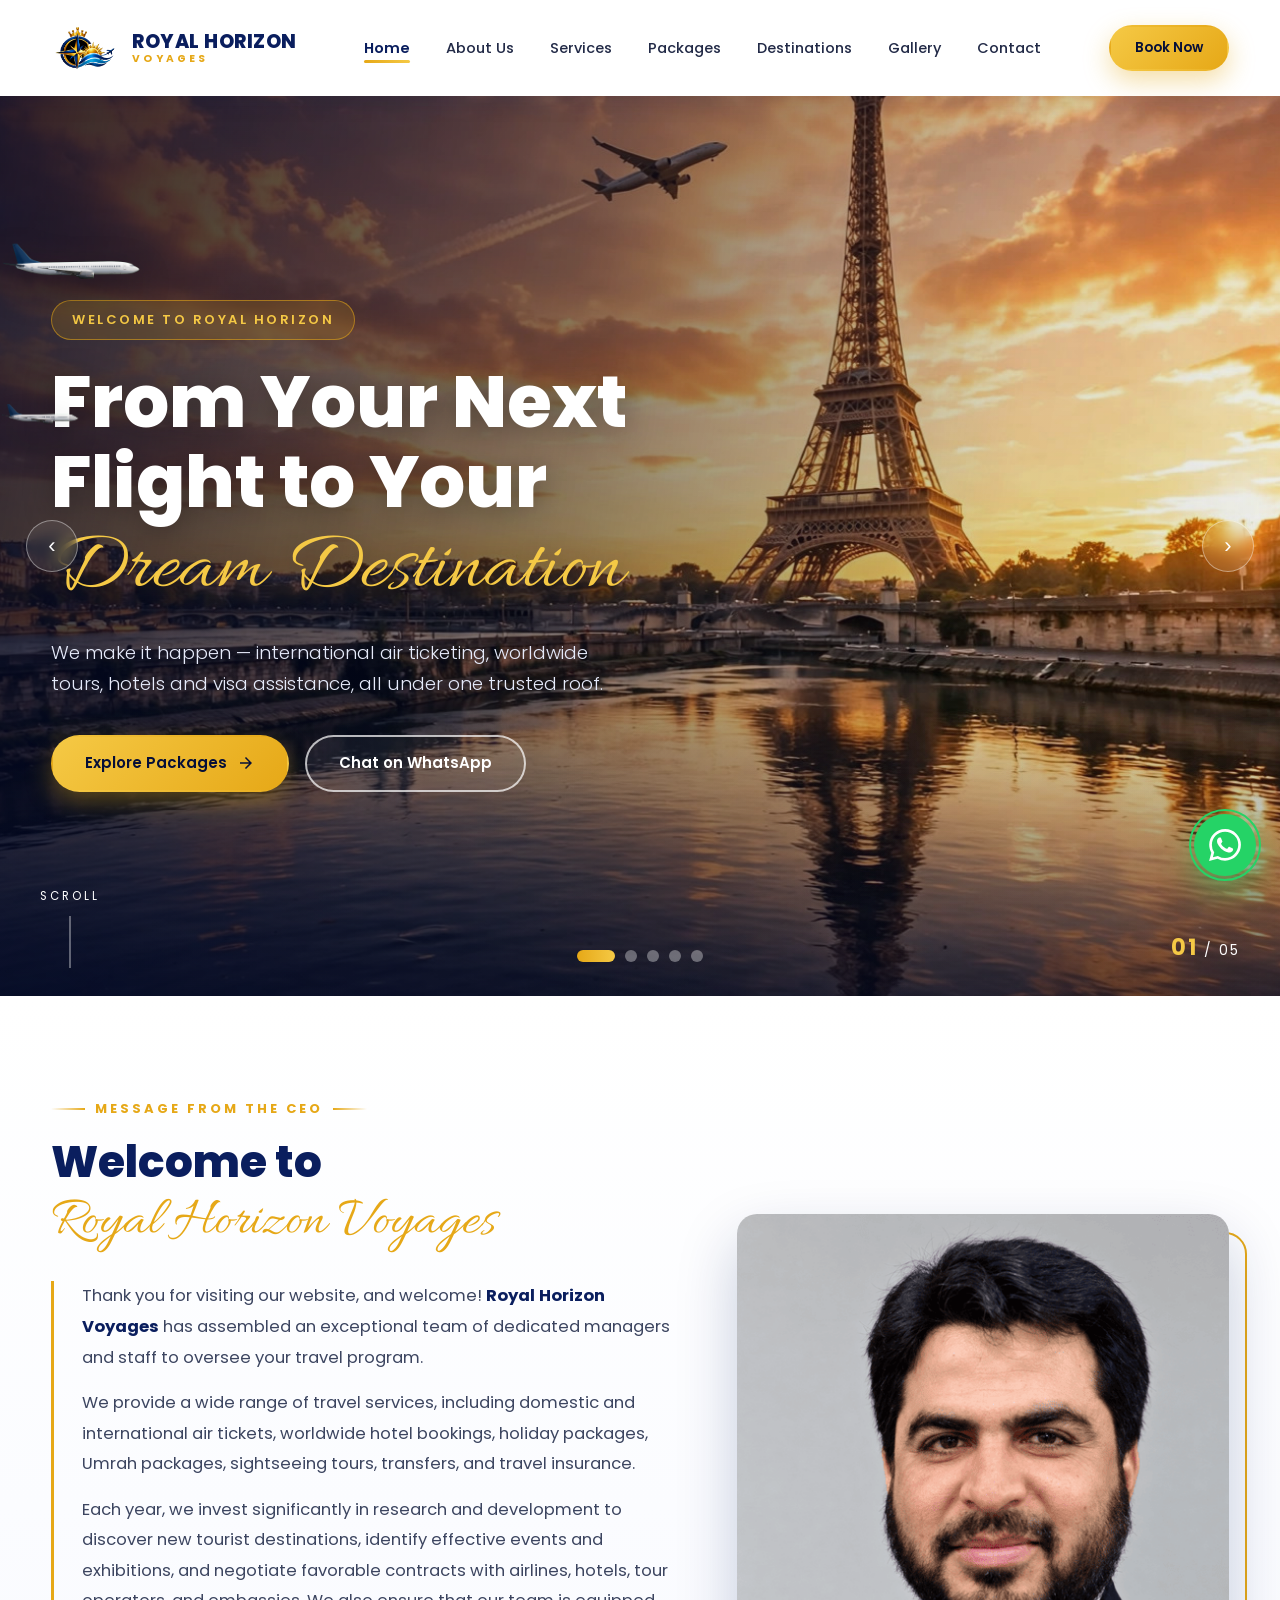
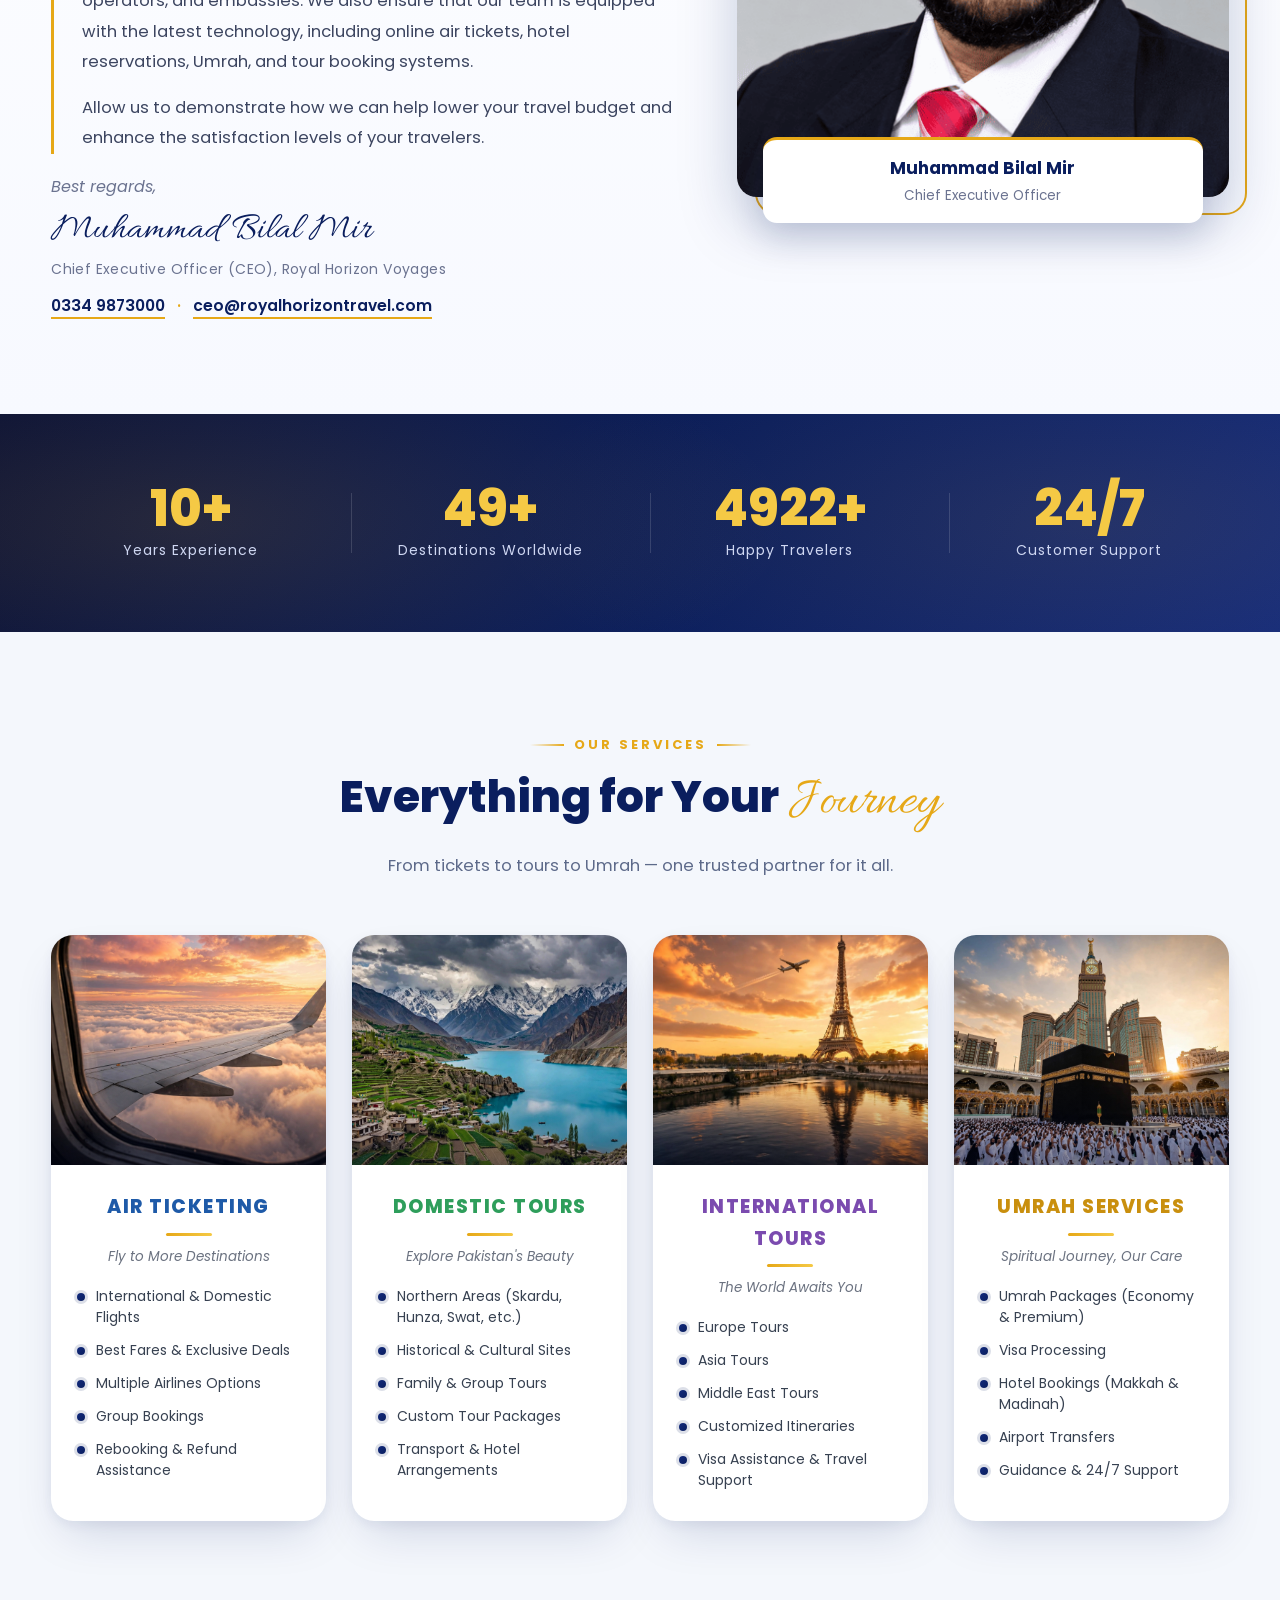
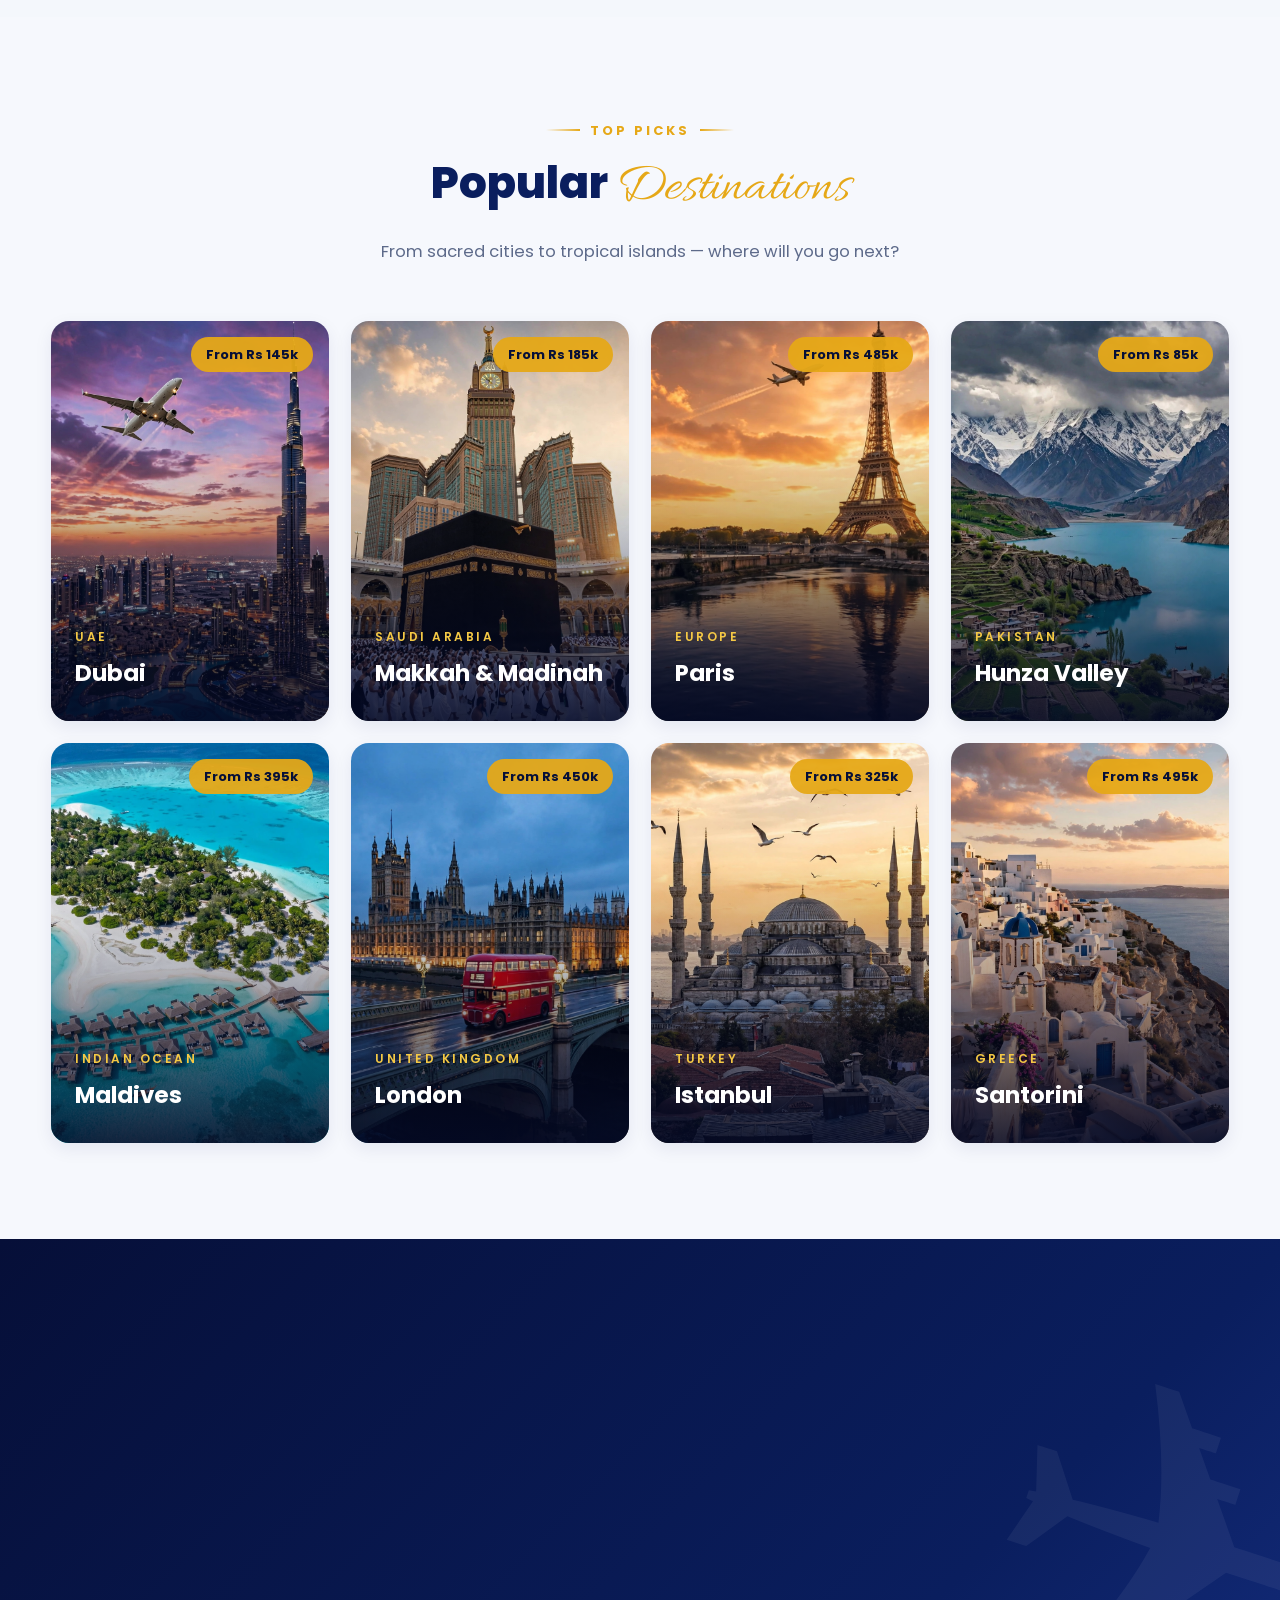
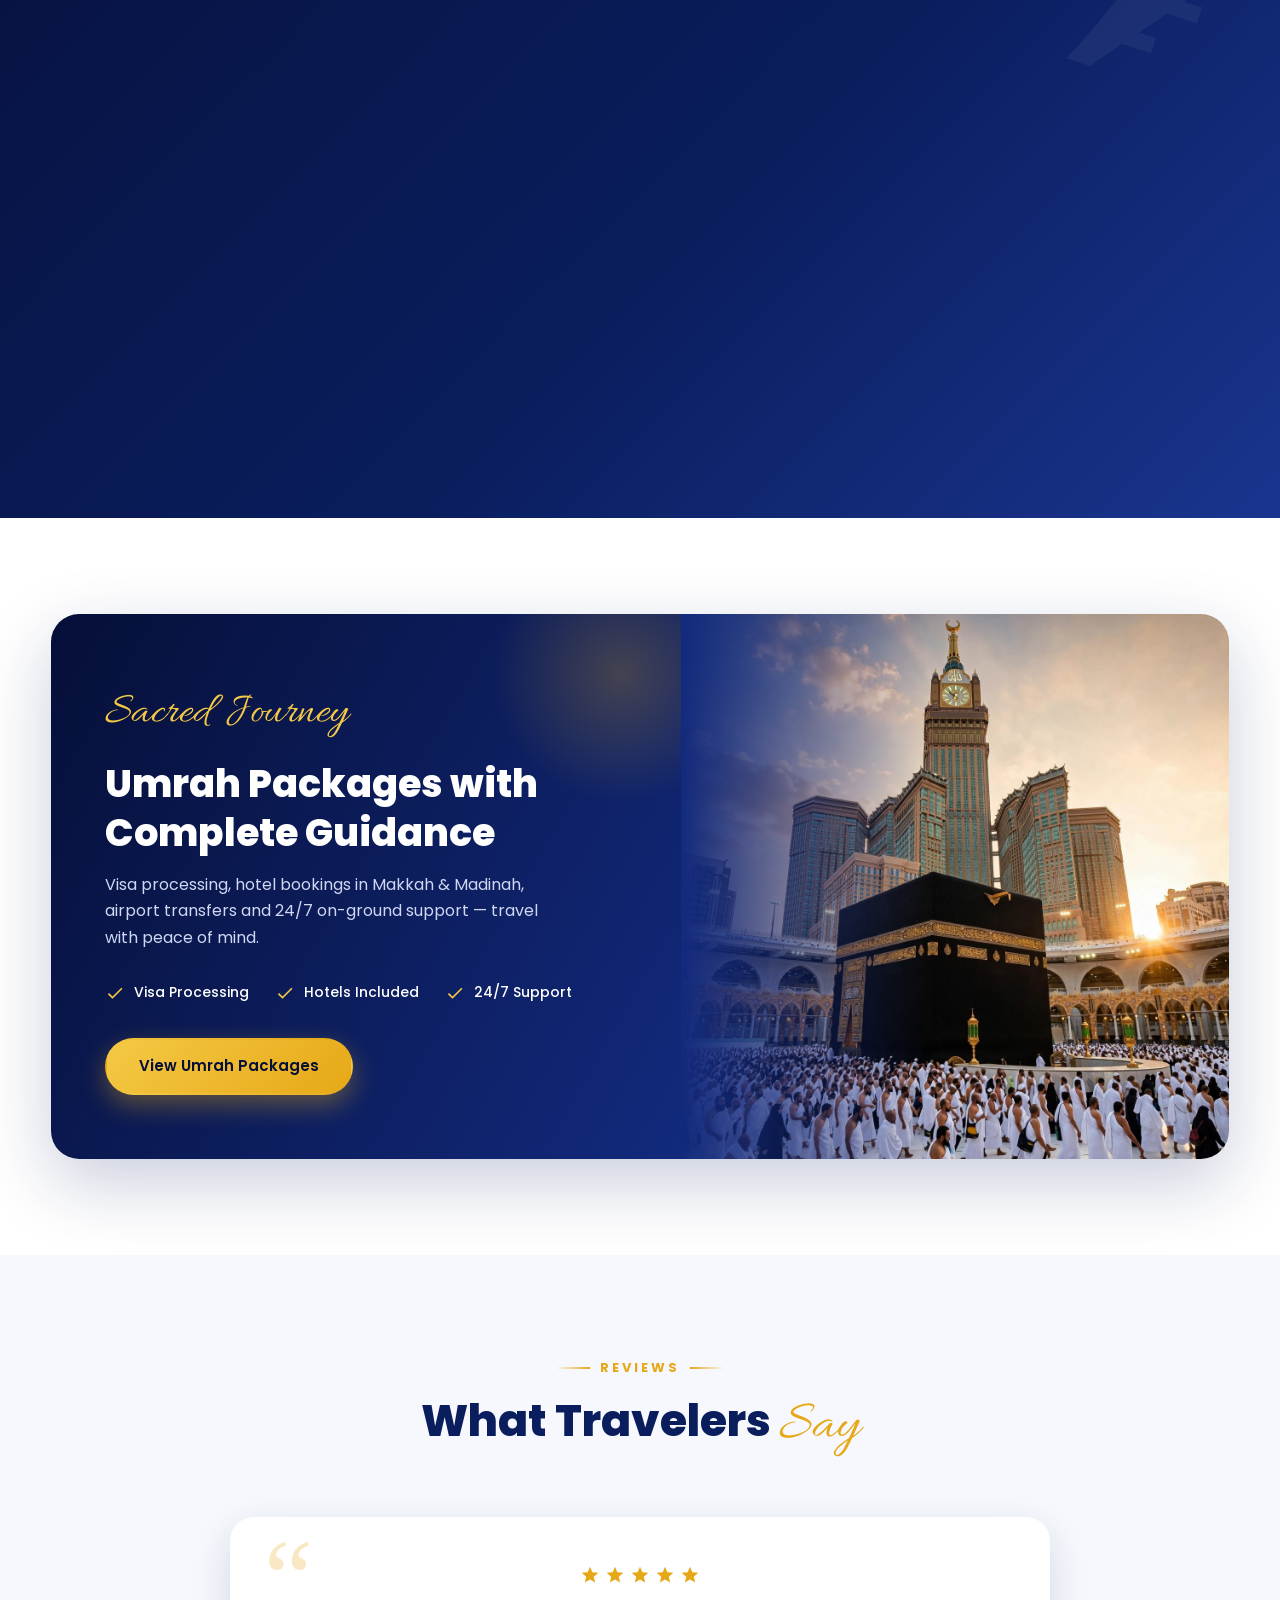
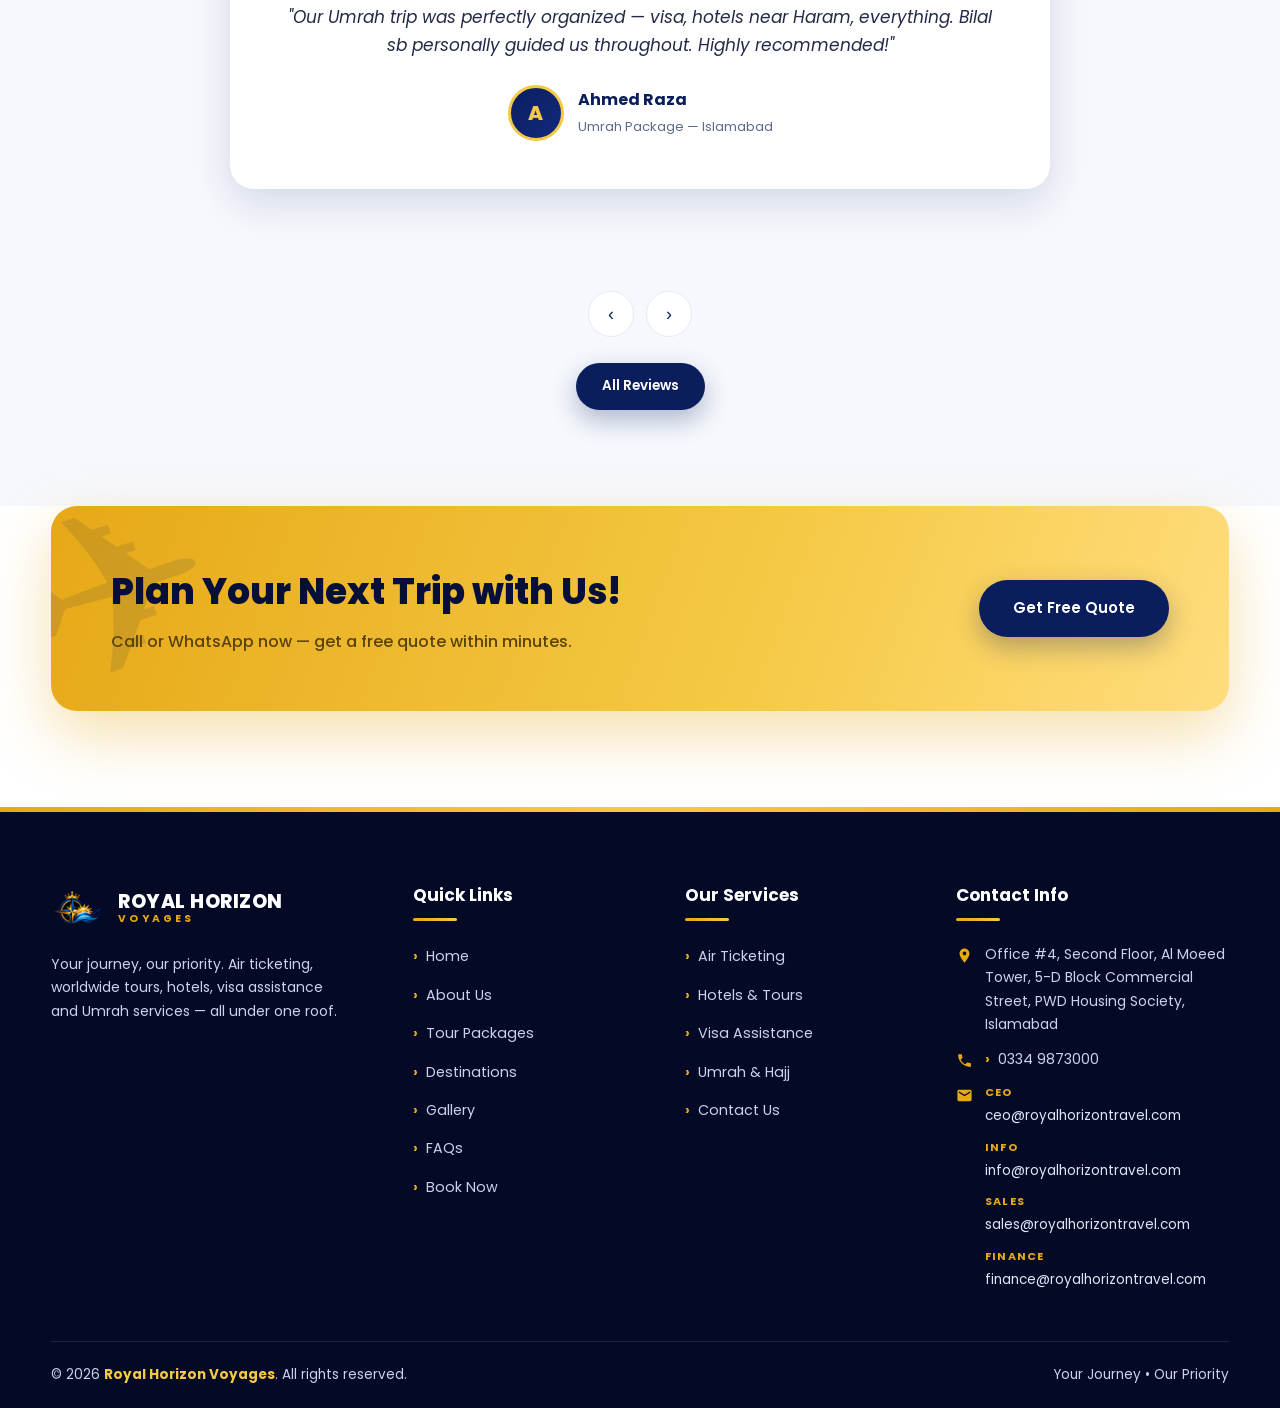
==== commit 11b0f38c: "Footer emails stacked layout; service select explicit values + robust read; include destination in W" ====
--- a/index.html
+++ b/index.html
@@ -8,7 +8,7 @@
 <link rel="preconnect" href="https://fonts.googleapis.com">
 <link rel="preconnect" href="https://fonts.gstatic.com" crossorigin>
 <link href="https://fonts.googleapis.com/css2?family=Poppins:wght@300;400;500;600;700;800&family=Allura&display=swap" rel="stylesheet">
-<link rel="stylesheet" href="css/style.css?v=14">
+<link rel="stylesheet" href="css/style.css?v=15">
 <link rel="icon" type="image/png" href="assets/img/logo.png">
 </head>
 <body>
@@ -396,10 +396,10 @@
         <li><svg viewBox="0 0 24 24"><path d="M12 2C8.13 2 5 5.13 5 9c0 5.25 7 13 7 13s7-7.75 7-13c0-3.87-3.13-7-7-7zm0 9.5c-1.38 0-2.5-1.12-2.5-2.5S10.62 6.5 12 6.5s2.5 1.12 2.5 2.5S13.38 11.5 12 11.5z"/></svg><span>Office #4, Second Floor, Al Moeed Tower, 5-D Block Commercial Street, PWD Housing Society, Islamabad</span></li>
         <li><svg viewBox="0 0 24 24"><path d="M6.62 10.79c1.44 2.83 3.76 5.14 6.59 6.59l2.2-2.2c.27-.27.67-.36 1.02-.24 1.12.37 2.33.57 3.57.57.55 0 1 .45 1 1V20c0 .55-.45 1-1 1-9.39 0-17-7.61-17-17 0-.55.45-1 1-1h3.5c.55 0 1 .45 1 1 0 1.25.2 2.45.57 3.57.11.35.03.74-.25 1.02l-2.2 2.2z"/></svg><a href="tel:+923349873000">0334 9873000</a></li>
         <li><svg viewBox="0 0 24 24"><path d="M20 4H4c-1.1 0-2 .9-2 2v12c0 1.1.9 2 2 2h16c1.1 0 2-.9 2-2V6c0-1.1-.9-2-2-2zm0 4l-8 5-8-5V6l8 5 8-5v2z"/></svg><span class="foot-emails">
-<a href="mailto:ceo@royalhorizontravel.com"><b>CEO:</b>ceo@royalhorizontravel.com</a>
-<a href="mailto:info@royalhorizontravel.com"><b>Info:</b>info@royalhorizontravel.com</a>
-<a href="mailto:sales@royalhorizontravel.com"><b>Sales:</b>sales@royalhorizontravel.com</a>
-<a href="mailto:finance@royalhorizontravel.com"><b>Finance:</b>finance@royalhorizontravel.com</a>
+<span class="fem"><b>CEO</b><a href="mailto:ceo@royalhorizontravel.com">ceo@royalhorizontravel.com</a></span>
+<span class="fem"><b>Info</b><a href="mailto:info@royalhorizontravel.com">info@royalhorizontravel.com</a></span>
+<span class="fem"><b>Sales</b><a href="mailto:sales@royalhorizontravel.com">sales@royalhorizontravel.com</a></span>
+<span class="fem"><b>Finance</b><a href="mailto:finance@royalhorizontravel.com">finance@royalhorizontravel.com</a></span>
 </span></li>
       </ul>
     </div>
@@ -416,7 +416,7 @@
 </a>
 <button class="to-top" id="toTop" aria-label="Back to top">↑</button>
 
-<script src="js/main.js?v=2"></script>
+<script src="js/main.js?v=3"></script>
 <script src="js/booking-modal.js?v=2"></script>
 </body>
 </html>
--- a/css/style.css
+++ b/css/style.css
@@ -455,11 +455,12 @@
 .c-emails a{color:#b97f0a;font-weight:700;text-decoration:none;word-break:break-all;font-size:14.5px}
 .c-emails a:hover{text-decoration:underline}
 .c-emails em{color:#6b7280;font-size:13px;font-style:normal;margin-top:2px}
-.foot-emails{display:flex;flex-direction:column;gap:7px}
+.foot-emails{display:flex;flex-direction:column;gap:10px}
+.foot-emails .fem{display:block}
+.foot-emails b{display:block;color:var(--gold);font-weight:700;font-size:11px;letter-spacing:1.2px;text-transform:uppercase;margin-bottom:3px}
 .foot-emails a{font-size:13.5px;color:#dfe5f7;text-decoration:none;word-break:break-all}
 .foot-emails a::before{display:none}
 .foot-emails a:hover{color:var(--gold-2)}
-.foot-emails b{color:var(--gold);font-weight:700;margin-right:7px;font-size:12px;letter-spacing:.5px}
 .foot-bottom{border-top:1px solid rgba(255,255,255,.1);padding:22px 0;display:flex;justify-content:space-between;align-items:center;gap:12px;flex-wrap:wrap;font-size:13.5px}
 .foot-bottom b{color:var(--gold-2)}
 
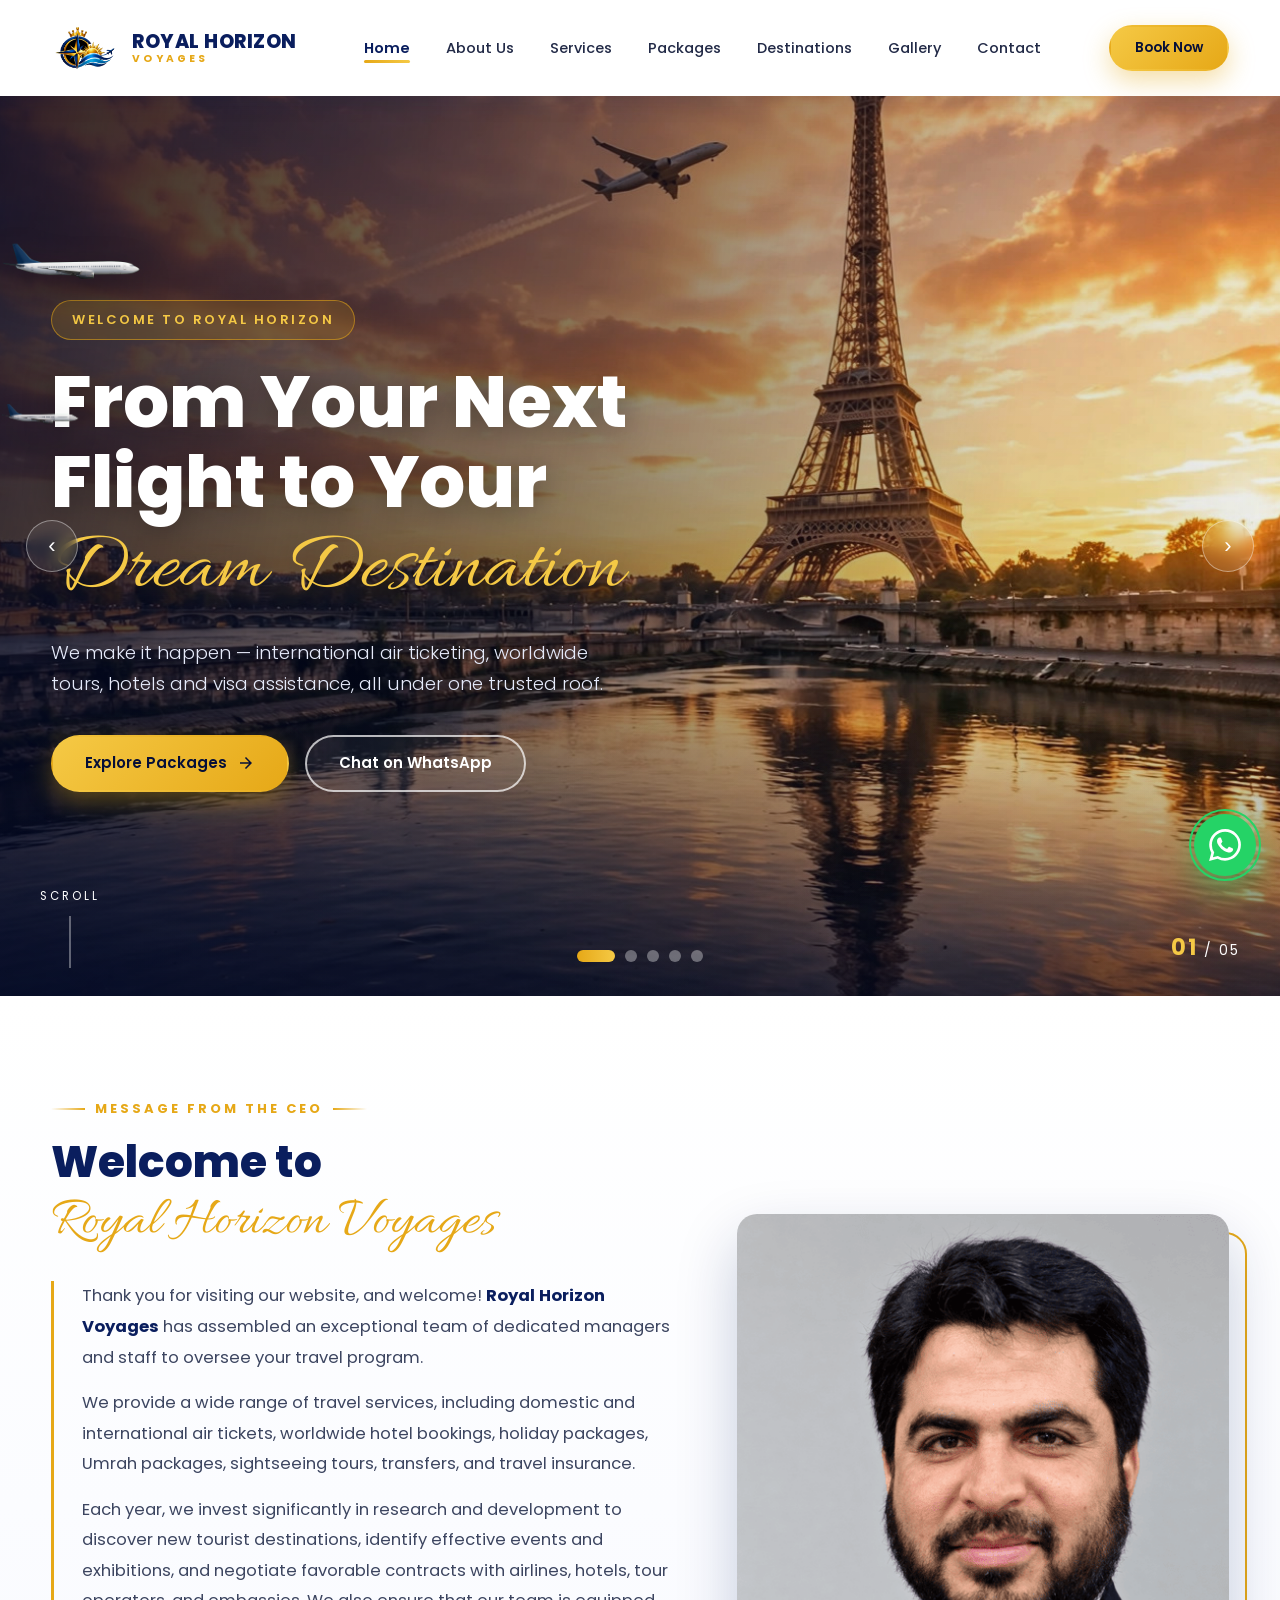
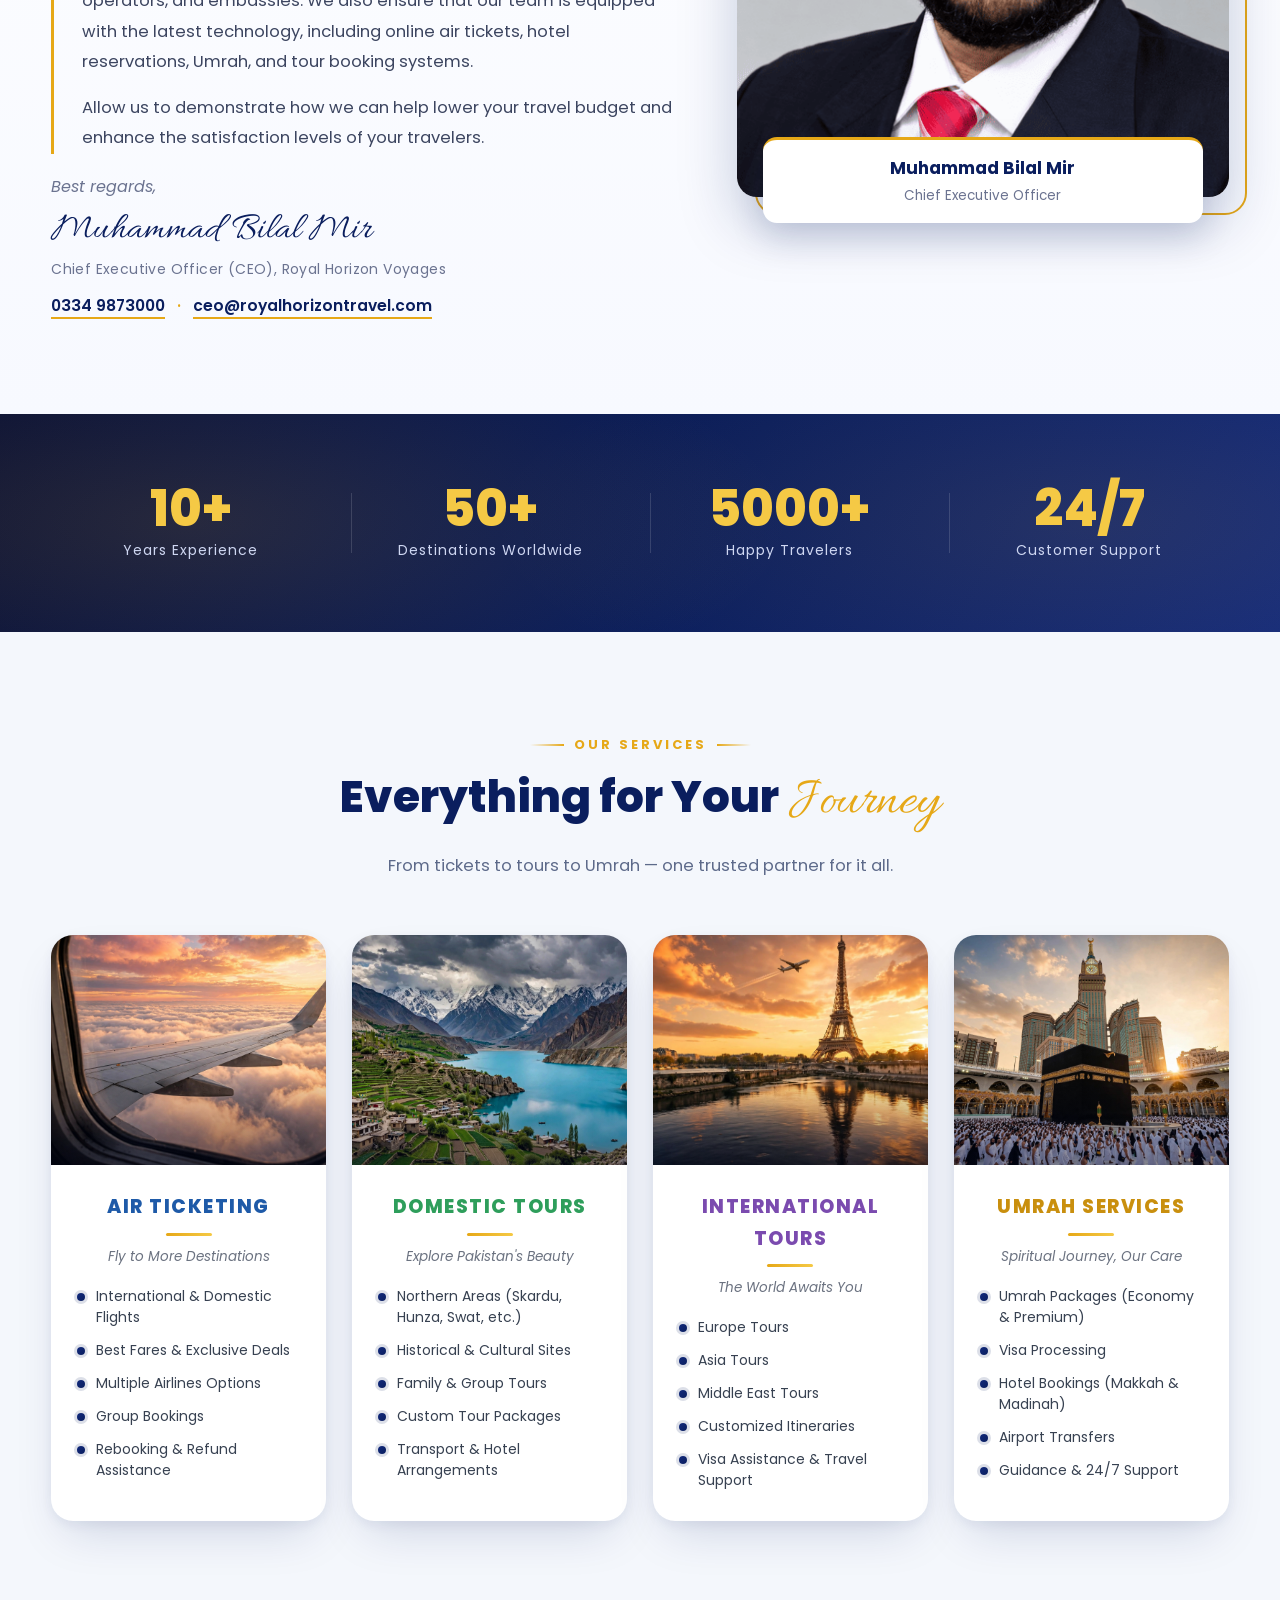
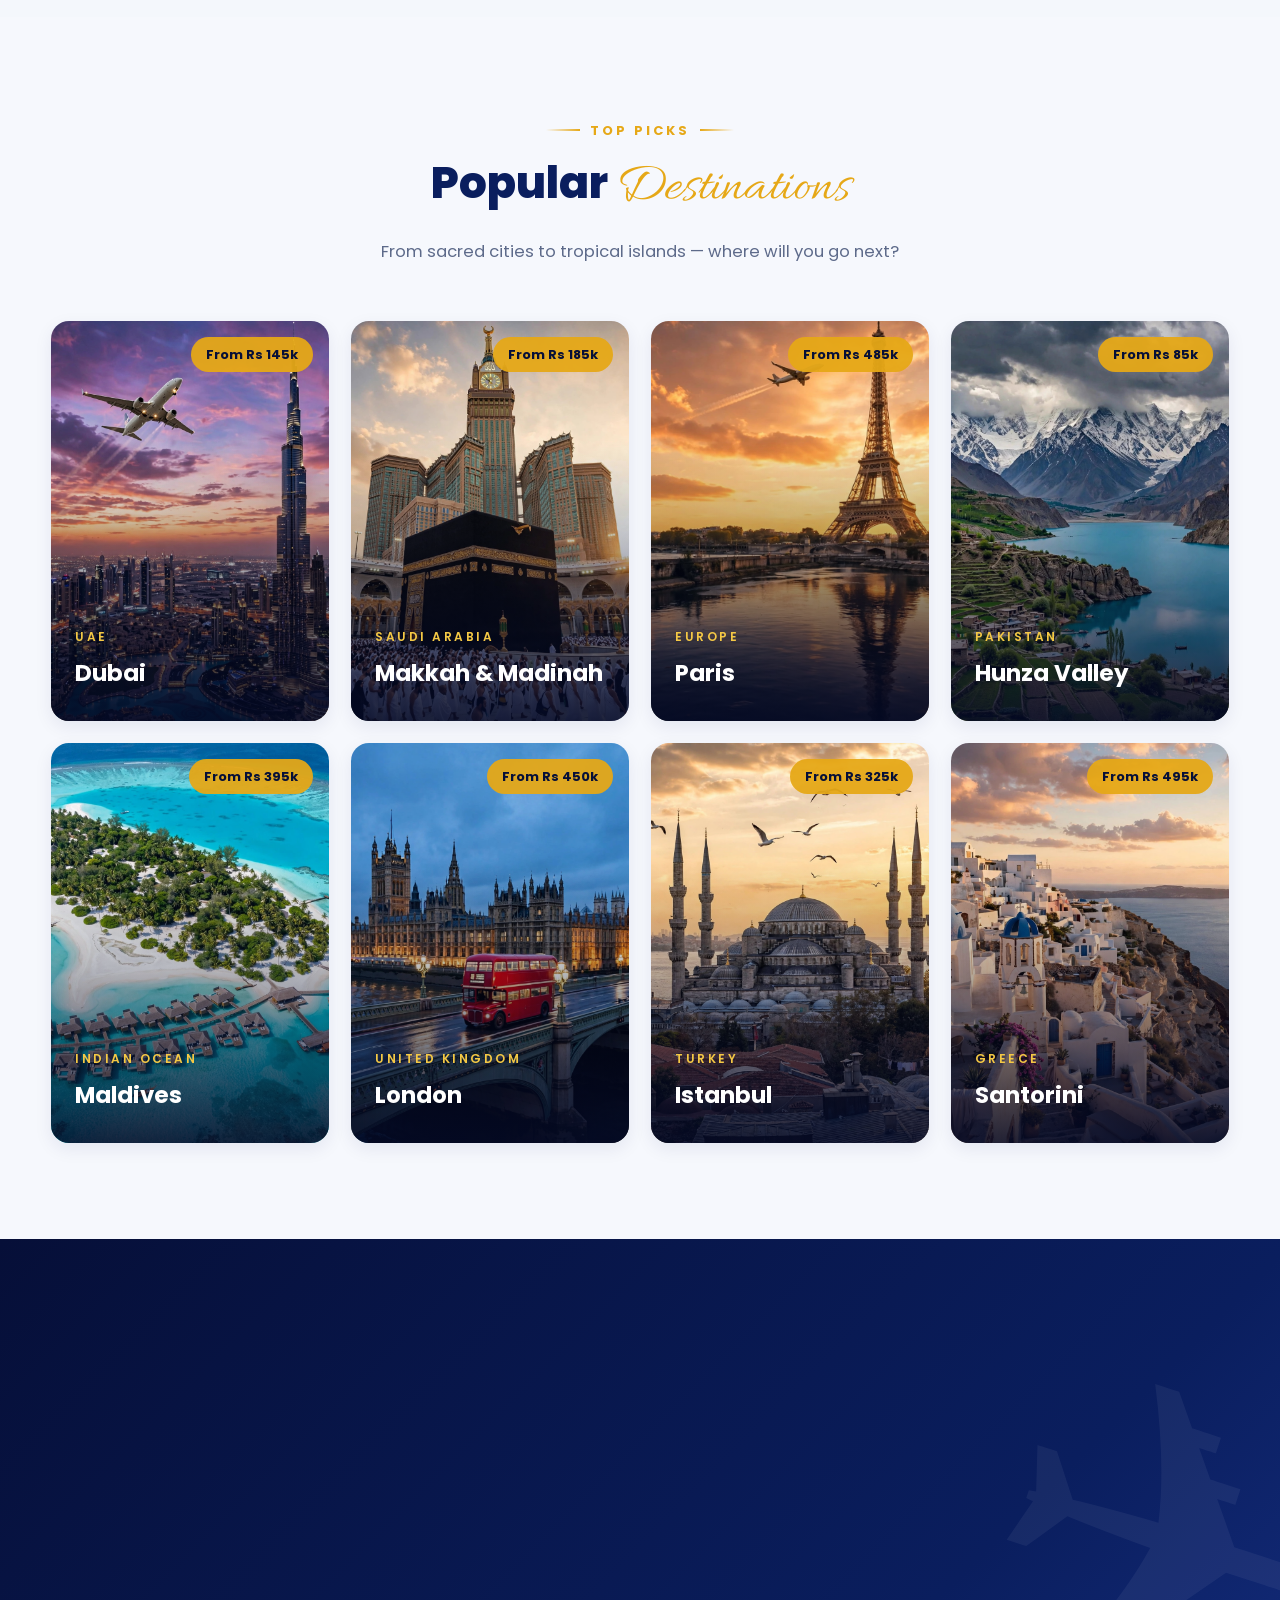
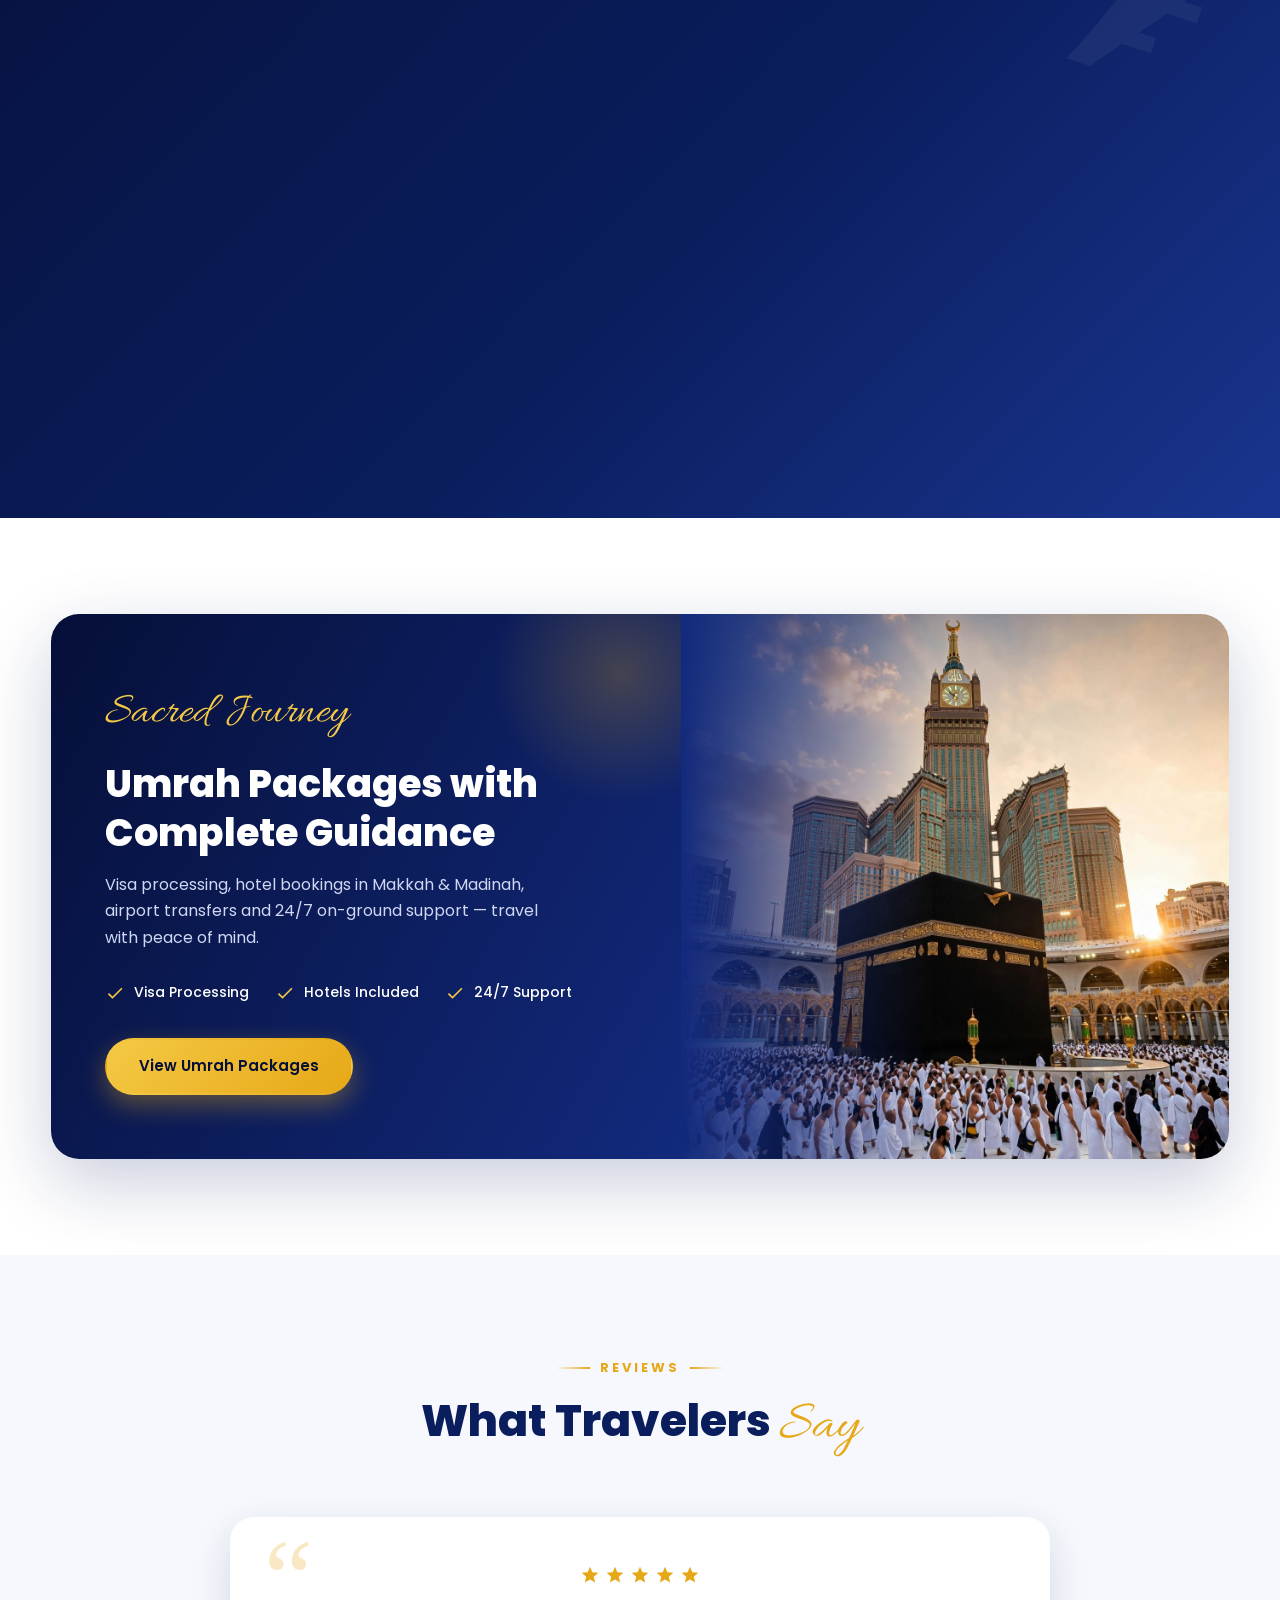
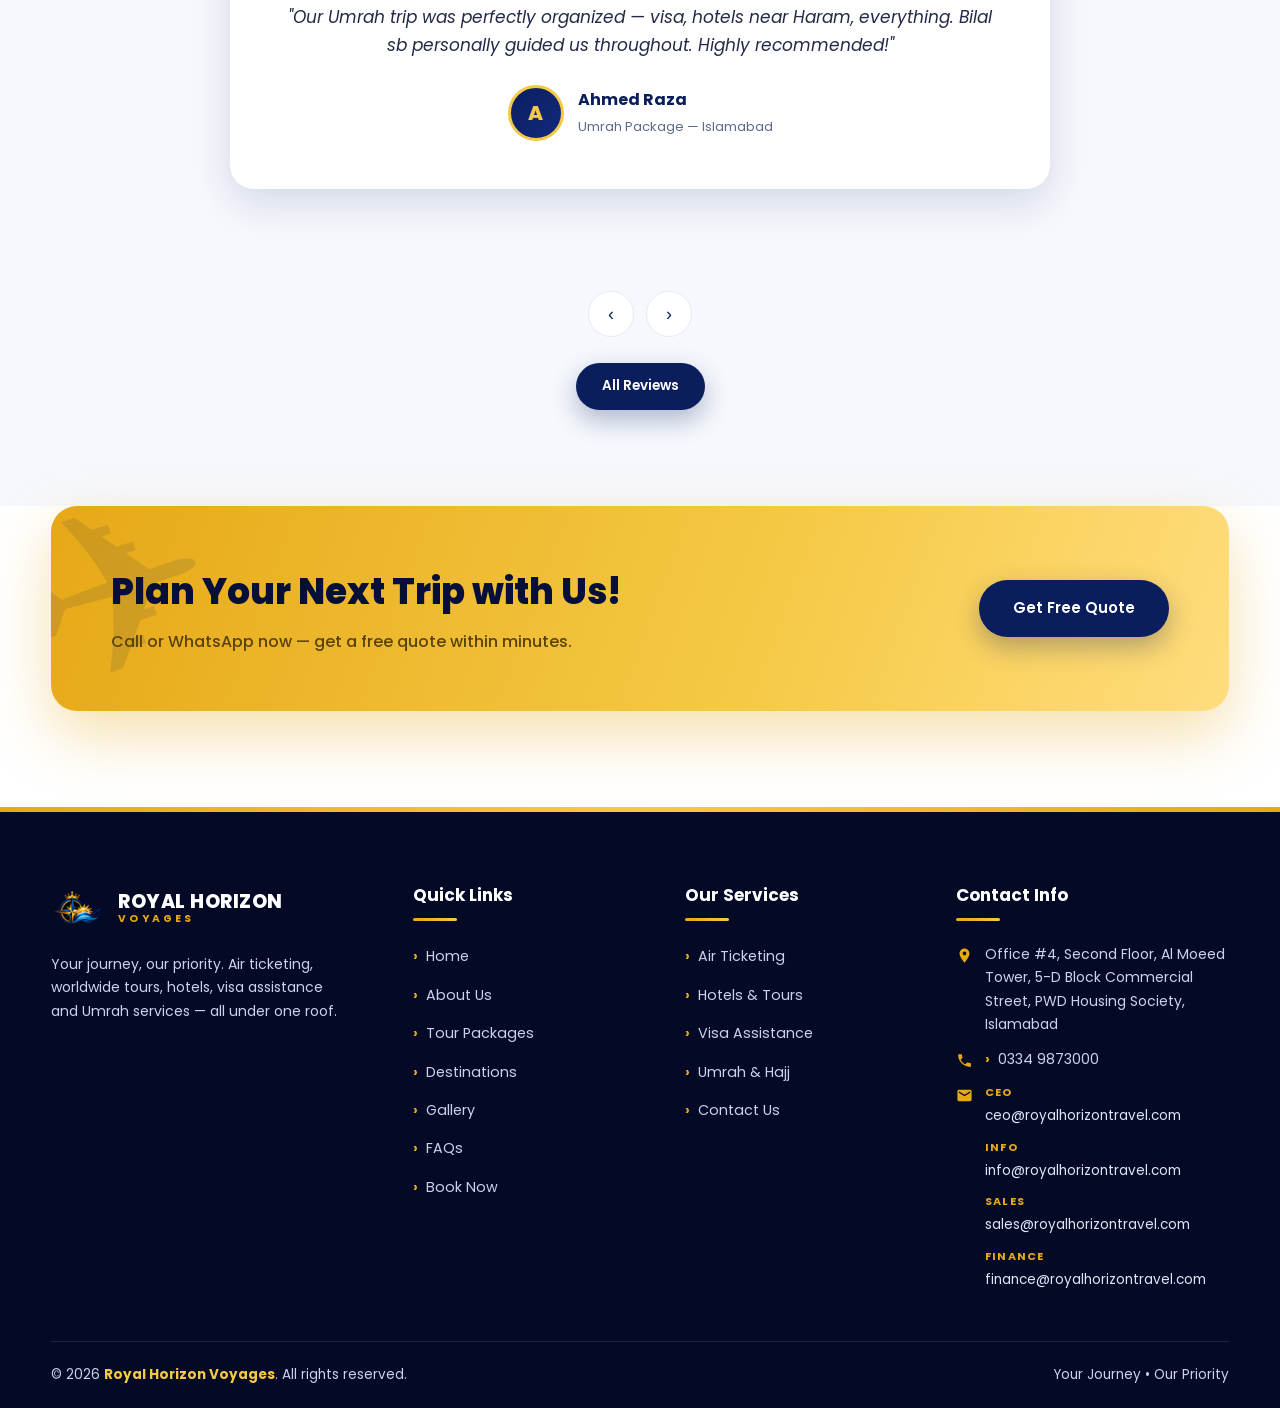
==== commit 26168fbc: "Booking popup also sends via WhatsApp (formatted msg, popup-blocker safe); booking-modal.js v3" ====
--- a/index.html
+++ b/index.html
@@ -417,6 +417,6 @@
 <button class="to-top" id="toTop" aria-label="Back to top">↑</button>
 
 <script src="js/main.js?v=3"></script>
-<script src="js/booking-modal.js?v=2"></script>
+<script src="js/booking-modal.js?v=3"></script>
 </body>
 </html>
